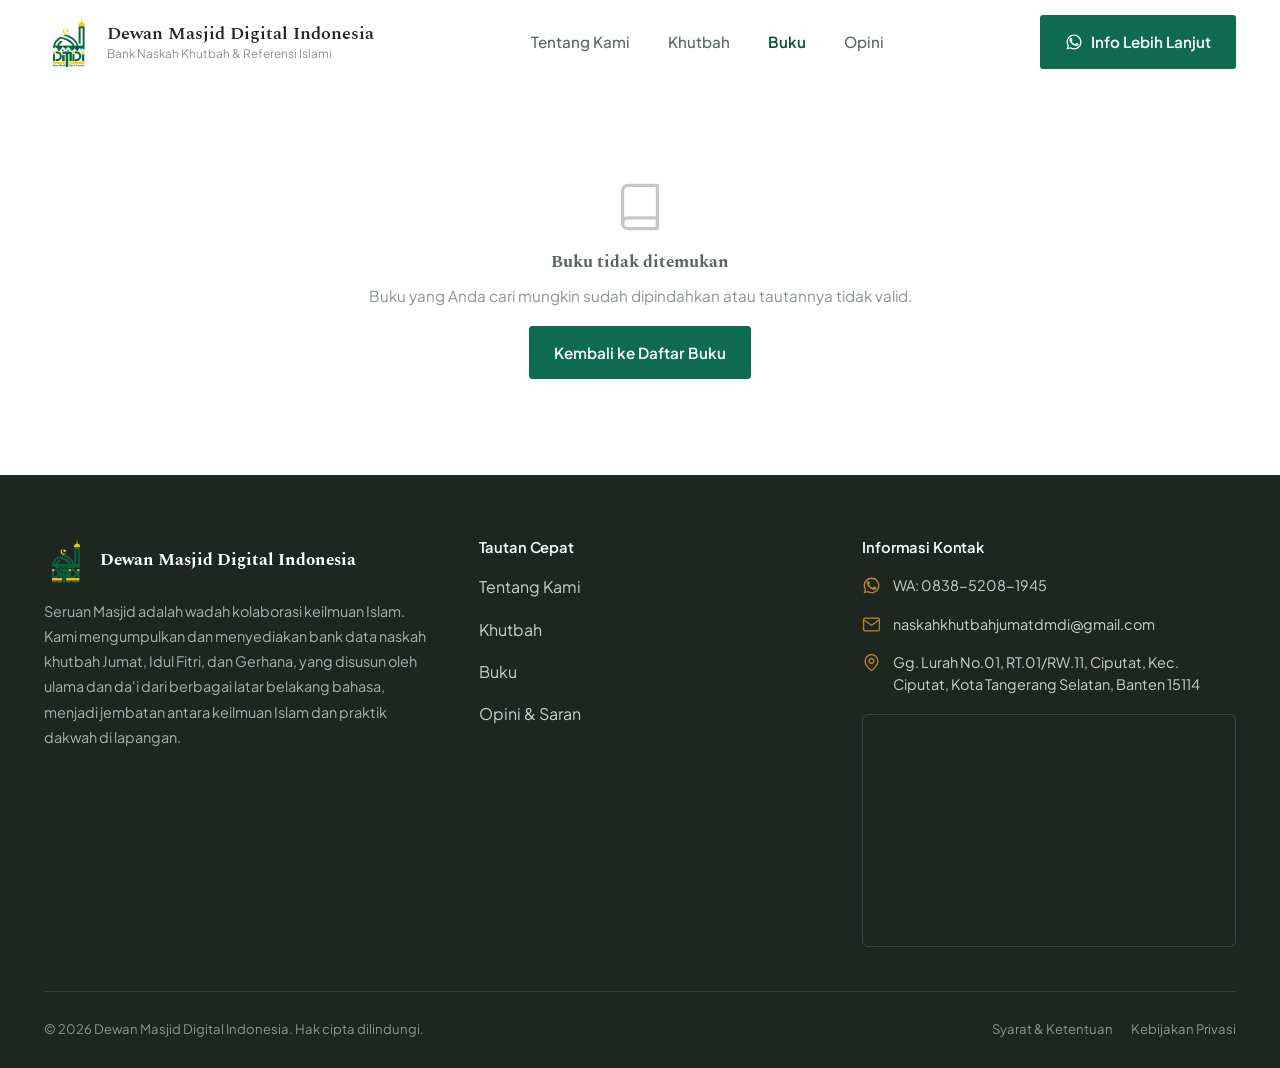
==== buku-detail.html @ 9d7a3c0e "bismillah" ====
<!DOCTYPE html>
<html lang="id">
<head>
  <meta charset="UTF-8">
  <meta name="viewport" content="width=device-width, initial-scale=1.0">
  <title>Buku — Dewan Masjid Digital Indonesia</title>
  <meta name="description" content="Baca ulasan lengkap buku dari koleksi Dewan Masjid Digital Indonesia.">
  <link rel="icon" href="images/logo.png" type="image/png">

  <link rel="preconnect" href="https://fonts.googleapis.com">
  <link rel="preconnect" href="https://fonts.gstatic.com" crossorigin>
  <link href="https://fonts.googleapis.com/css2?family=Spectral:wght@400;500;600;700&amp;family=Plus+Jakarta+Sans:wght@400;500;600;700&amp;display=swap" rel="stylesheet">
  <link rel="stylesheet" href="css/style.css">
</head>
<body data-page="buku-detail">

  <a href="#main-content" class="skip-link">Lewati ke konten utama</a>

  <header class="site-header" id="site-header"></header>

  <main id="main-content">

    <!-- ======================= TIDAK DITEMUKAN ======================= -->
    <div class="empty-state" id="notFound" style="display:none; padding-block:96px;">
      <svg viewBox="0 0 24 24" fill="none" stroke="currentColor" stroke-width="1.5" stroke-linecap="round" stroke-linejoin="round"><path d="M4 19.5A2.5 2.5 0 0 1 6.5 17H20"/><path d="M6.5 2H20v20H6.5A2.5 2.5 0 0 1 4 19.5v-15A2.5 2.5 0 0 1 6.5 2Z"/></svg>
      <strong>Buku tidak ditemukan</strong>
      <p>Buku yang Anda cari mungkin sudah dipindahkan atau tautannya tidak valid.</p>
      <a href="buku.html" class="btn btn-primary" style="margin-top:18px;">Kembali ke Daftar Buku</a>
    </div>

    <!-- ======================= ARTIKEL ======================= -->
    <div id="articleWrap">
      <div class="detail-hero">
        <div class="container">
          <a href="buku.html" class="back-link">
            <svg viewBox="0 0 24 24" fill="none" stroke="currentColor" stroke-width="2" stroke-linecap="round" stroke-linejoin="round"><line x1="19" y1="12" x2="5" y2="12"/><polyline points="12 19 5 12 12 5"/></svg>
            Kembali ke Daftar Buku
          </a>

          <span class="detail-category is-buku" id="detailCategory">Fiqih</span>
          <h1 class="detail-title" id="detailTitle">Memuat buku...</h1>

          <div class="detail-meta-row">
            <div class="detail-meta-item">
              <svg viewBox="0 0 24 24" fill="none" stroke="currentColor" stroke-width="1.6" stroke-linecap="round" stroke-linejoin="round"><path d="M20 21v-2a4 4 0 0 0-4-4H8a4 4 0 0 0-4 4v2"/><circle cx="12" cy="7" r="4"/></svg>
              <span id="metaAuthor">—</span>
            </div>
            <div class="detail-meta-item">
              <svg viewBox="0 0 24 24" fill="none" stroke="currentColor" stroke-width="1.6" stroke-linecap="round" stroke-linejoin="round"><rect x="3" y="4" width="18" height="18" rx="2"/><line x1="16" y1="2" x2="16" y2="6"/><line x1="8" y1="2" x2="8" y2="6"/><line x1="3" y1="10" x2="21" y2="10"/></svg>
              <span id="metaDate">—</span>
            </div>
            <div class="detail-meta-item">
              <svg viewBox="0 0 24 24" fill="none" stroke="currentColor" stroke-width="1.6" stroke-linecap="round" stroke-linejoin="round"><path d="M4 19.5A2.5 2.5 0 0 1 6.5 17H20"/><path d="M6.5 2H20v20H6.5A2.5 2.5 0 0 1 4 19.5v-15A2.5 2.5 0 0 1 6.5 2Z"/></svg>
              <span id="metaExtra">—</span>
            </div>
          </div>
        </div>
      </div>

      <div class="detail-body-wrap reveal">
        <div class="container">
          <div class="detail-layout">
            <article class="detail-article" id="articleBody">
              <!-- isi ulasan buku dimuat otomatis lewat js/detail.js -->
            </article>

            <aside class="detail-side">
              <div class="side-box">
                <h3>Bagikan Buku Ini</h3>
                <div class="side-share">
                  <a href="#" id="shareWhatsapp" target="_blank" rel="noopener" class="btn btn-outline btn-sm">
                    <svg viewBox="0 0 24 24" width="16" height="16" fill="currentColor"><path d="M17.47 14.38c-.3-.15-1.77-.87-2.04-.97-.27-.1-.47-.15-.67.15-.2.3-.77.97-.94 1.17-.17.2-.35.22-.65.07-.3-.15-1.26-.46-2.4-1.48-.89-.79-1.48-1.77-1.66-2.07-.17-.3-.02-.46.13-.61.14-.14.3-.35.45-.52.15-.17.2-.3.3-.5.1-.2.05-.37-.02-.52-.07-.15-.67-1.62-.92-2.22-.24-.58-.49-.5-.67-.51-.17-.01-.37-.01-.57-.01-.2 0-.52.07-.79.37-.27.3-1.04 1.02-1.04 2.48 0 1.46 1.07 2.87 1.22 3.07.15.2 2.1 3.2 5.08 4.49.71.31 1.26.49 1.69.62.71.23 1.36.2 1.87.12.57-.08 1.77-.72 2.02-1.42.25-.7.25-1.29.17-1.42-.07-.12-.27-.2-.57-.35z"/><path d="M12.02 2C6.5 2 2.03 6.46 2.03 11.97c0 1.9.53 3.66 1.44 5.17L2 22l5-1.42a10 10 0 0 0 5.02 1.35h.01c5.5 0 9.97-4.46 9.97-9.97C22 6.46 17.53 2 12.02 2zm0 18.2h-.01a8.2 8.2 0 0 1-4.19-1.15l-.3-.18-3.12.89.87-3.04-.2-.31a8.16 8.16 0 0 1-1.26-4.44c0-4.53 3.7-8.22 8.24-8.22 2.2 0 4.27.86 5.83 2.42a8.15 8.15 0 0 1 2.4 5.81c0 4.54-3.7 8.22-8.26 8.22z"/></svg>
                    WhatsApp
                  </a>
                  <button type="button" id="copyLinkBtn" class="btn btn-outline btn-sm">
                    <svg viewBox="0 0 24 24" width="16" height="16" fill="none" stroke="currentColor" stroke-width="1.6" stroke-linecap="round" stroke-linejoin="round"><rect x="9" y="9" width="13" height="13" rx="2"/><path d="M5 15H4a2 2 0 0 1-2-2V4a2 2 0 0 1 2-2h9a2 2 0 0 1 2 2v1"/></svg>
                    Salin Tautan
                  </button>
                </div>
              </div>

              <div class="side-box">
                <h3>Ada Pertanyaan?</h3>
                <p style="font-size:.87rem; color:var(--ink-soft); margin-bottom:14px;">Hubungi tim kami untuk pertanyaan seputar buku ini atau kerja sama lainnya.</p>
                <a href="#" id="sideWhatsapp" target="_blank" rel="noopener" class="btn btn-whatsapp btn-sm btn-block">Hubungi via WhatsApp</a>
              </div>
            </aside>
          </div>
        </div>
      </div>

      <!-- ======================= BUKU TERKAIT ======================= -->
      <section class="related-section reveal" id="relatedSection">
        <div class="container">
          <h2 class="related-title">Buku Terkait</h2>
          <div class="card-grid" id="relatedGrid"></div>
        </div>
      </section>
    </div>
  </main>

  <footer class="site-footer reveal" id="site-footer"></footer>

  <script src="js/data.js"></script>
  <script src="js/components.js"></script>
  <script src="js/main.js"></script>
  <script src="js/listing.js"></script>
  <script src="js/detail.js"></script>
  <script>
    document.addEventListener("components:ready", function () {
      document.getElementById("sideWhatsapp").href = waLink();
      initDetailPage({
        data: BUKU_DATA,
        type: "buku",
        detailPage: "buku-detail.html"
      });
    });
  </script>
</body>
</html>
---- css/style.css ----
/* =============================================================
   DEWAN MASJID DIGITAL INDONESIA
   Stylesheet utama
   Konsep: "Manuskrip Modern" — putih bersih, editorial, dengan
   aksen hijau tua (identitas Islami) & emas (selaras simbol
   Muhammad). Font judul: Spectral. Font isi/UI: Plus Jakarta Sans.
   ============================================================= */

/* ---------- 1. RESET DASAR ---------- */
*, *::before, *::after { box-sizing: border-box; }

html {
  scroll-behavior: smooth;
  -webkit-text-size-adjust: 100%;
}

body, h1, h2, h3, h4, p, figure, blockquote, dl, dd {
  margin: 0;
}

ul[class], ol[class] { list-style: none; margin: 0; padding: 0; }

img, picture, svg { max-width: 100%; display: block; }

input, button, textarea, select { font: inherit; color: inherit; }
button { cursor: pointer; background: none; border: none; }
a { text-decoration: none; color: inherit; }

@media (prefers-reduced-motion: reduce) {
  html { scroll-behavior: auto; }
  *, *::before, *::after {
    animation-duration: 0.01ms !important;
    animation-iteration-count: 1 !important;
    transition-duration: 0.01ms !important;
    scroll-behavior: auto !important;
  }
}

/* ---------- 2. DESIGN TOKENS ---------- */
:root {
  --paper: #FFFFFF;
  --paper-warm: #F7F6F1;
  --paper-warm-2: #F1EFE6;
  --ink: #1E2622;
  --ink-soft: #5B6660;
  --ink-faint: #8A9490;

  --green: #0E6B4F;
  --green-deep: #0A4D39;
  --green-tint: #EAF4F0;

  --gold: #B8862E;
  --gold-deep: #93691F;
  --gold-tint: #F8F0DD;

  --line: #E5E1D3;
  --line-strong: #D7D2C0;

  --font-display: "Spectral", Georgia, "Times New Roman", serif;
  --font-body: "Plus Jakarta Sans", -apple-system, BlinkMacSystemFont, "Segoe UI", Roboto, sans-serif;

  --container-w: 1240px;
  --radius-sm: 3px;
  --radius-md: 6px;
  --radius-lg: 10px;

  --shadow-card: 0 1px 2px rgba(30, 38, 34, .05);
  --shadow-hover: 0 20px 36px -20px rgba(10, 77, 57, .32);
  --shadow-panel: 0 24px 48px -24px rgba(30, 38, 34, .22);

  --ease: cubic-bezier(.4, 0, .2, 1);
  --header-h: 84px;
}

/* ---------- 3. BASE TIPOGRAFI ---------- */
body {
  font-family: var(--font-body);
  color: var(--ink);
  background: var(--paper);
  line-height: 1.65;
  font-size: 16px;
  -webkit-font-smoothing: antialiased;
  -moz-osx-font-smoothing: grayscale;
}

h1, h2, h3, h4 {
  font-family: var(--font-display);
  font-weight: 600;
  line-height: 1.18;
  color: var(--ink);
  letter-spacing: -0.01em;
}

p { color: var(--ink-soft); }

.text-ink { color: var(--ink); }

/* Skip link untuk aksesibilitas keyboard */
.skip-link {
  position: absolute;
  left: 12px;
  top: -60px;
  background: var(--green-deep);
  color: #fff;
  padding: 10px 18px;
  border-radius: var(--radius-sm);
  font-size: .9rem;
  z-index: 1000;
  transition: top .2s var(--ease);
}
.skip-link:focus { top: 12px; }

.visually-hidden {
  position: absolute !important;
  width: 1px; height: 1px;
  padding: 0; margin: -1px;
  overflow: hidden;
  clip: rect(0,0,0,0);
  white-space: nowrap;
  border: 0;
}

/* Fokus keyboard yang jelas (aksesibilitas) */
a:focus-visible,
button:focus-visible,
input:focus-visible,
textarea:focus-visible,
[tabindex]:focus-visible {
  outline: 2px solid var(--green);
  outline-offset: 3px;
  border-radius: 2px;
}

/* ---------- 4. LAYOUT UTILITIES ---------- */
.container {
  width: 100%;
  max-width: var(--container-w);
  margin-inline: auto;
  padding-inline: 24px;
}

.section {
  padding-block: 96px;
}

.section-alt {
  background: var(--paper-warm);
}

.section-tight { padding-block: 56px; }

@media (max-width: 1024px) {
  .section { padding-block: 72px; }
}
@media (max-width: 640px) {
  .container { padding-inline: 20px; }
  .section { padding-block: 56px; }
}

.section-head {
  display: flex;
  flex-wrap: wrap;
  align-items: flex-end;
  justify-content: space-between;
  gap: 24px;
  margin-bottom: 44px;
}

.section-head-text { max-width: 640px; }

.section-kicker {
  display: inline-block;
  font-family: var(--font-body);
  font-size: .8rem;
  font-weight: 600;
  color: var(--green);
  margin-bottom: 10px;
  letter-spacing: .01em;
}

.section-title {
  font-size: clamp(1.65rem, 1.3rem + 1.4vw, 2.35rem);
  margin-bottom: 12px;
}

.section-desc {
  font-size: 1.02rem;
  color: var(--ink-soft);
  max-width: 56ch;
}

/* ---------- 5. TOMBOL ---------- */
.btn {
  display: inline-flex;
  align-items: center;
  justify-content: center;
  gap: 8px;
  padding: 13px 24px;
  font-size: .95rem;
  font-weight: 600;
  border-radius: var(--radius-sm);
  border: 1.5px solid transparent;
  transition: background-color .2s var(--ease), color .2s var(--ease), border-color .2s var(--ease), transform .15s var(--ease);
  white-space: nowrap;
}
.btn svg { width: 18px; height: 18px; flex-shrink: 0; }

.btn-primary {
  background: var(--green);
  color: #fff;
  border-color: var(--green);
}
.btn-primary:hover { background: var(--green-deep); border-color: var(--green-deep); }

.btn-outline {
  background: transparent;
  color: var(--ink);
  border-color: var(--line-strong);
}
.btn-outline:hover { border-color: var(--green); color: var(--green); }

.btn-whatsapp {
  background: var(--green);
  color: #fff;
}
.btn-whatsapp:hover { background: var(--green-deep); }

.btn-gold {
  background: var(--gold);
  color: #fff;
}
.btn-gold:hover { background: var(--gold-deep); }

.btn-block { width: 100%; }
.btn-sm { padding: 9px 16px; font-size: .85rem; }

.btn:active { transform: translateY(1px); }

/* ---------- 6. HEADER & NAVBAR ---------- */
.site-header {
  position: sticky;
  top: 0;
  z-index: 200;
  background: rgba(255, 255, 255, .96);
  backdrop-filter: saturate(140%) blur(6px);
  border-bottom: 1px solid transparent;
  transition: border-color .25s var(--ease), box-shadow .25s var(--ease);
}
.site-header.is-scrolled {
  border-bottom-color: var(--line);
  box-shadow: 0 8px 24px -20px rgba(30, 38, 34, .35);
}

.header-inner {
  display: flex;
  align-items: center;
  justify-content: space-between;
  gap: 20px;
  padding-block: 14px;
  min-height: var(--header-h);
}

/* --- Brand: logo + nama organisasi --- */
.brand {
  display: flex;
  align-items: center;
  gap: 13px;
  min-width: 0;
}

.brand-logo {
  width: 50px;
  height: 50px;
  flex-shrink: 0;
  border-radius: var(--radius-sm);
  object-fit: contain;
}

/* Placeholder tampil otomatis lewat JS (lihat js/main.js -> imgFallback)
   apabila file logo belum ditaruh oleh pengguna */
.img-placeholder {
  display: flex;
  align-items: center;
  justify-content: center;
  background: var(--green-tint);
  border: 1.5px dashed var(--green);
  color: var(--green-deep);
  text-align: center;
  font-family: var(--font-body);
  line-height: 1.25;
  padding: 4px;
}
.img-placeholder svg { width: 40%; height: 40%; opacity: .6; }
.img-placeholder span { display: block; font-size: .62rem; font-weight: 600; margin-top: 2px; }

.brand-name {
  display: flex;
  flex-direction: column;
  line-height: 1.28;
  min-width: 0;
}
.brand-name strong {
  font-family: var(--font-display);
  font-size: 1.12rem;
  font-weight: 600;
  color: var(--ink);
  white-space: nowrap;
}
.brand-name span {
  font-size: .74rem;
  color: var(--ink-faint);
  white-space: nowrap;
}

@media (max-width: 480px) {
  .brand-name strong { font-size: .96rem; white-space: normal; }
  .brand-name span { display: none; }
  .brand-logo { width: 42px; height: 42px; }
}

/* --- Nav desktop --- */
.navbar { display: flex; align-items: center; gap: 8px; }

.nav-list {
  display: flex;
  align-items: center;
  gap: 6px;
}

.nav-link {
  display: inline-block;
  padding: 10px 16px;
  font-size: .95rem;
  font-weight: 500;
  color: var(--ink-soft);
  border-radius: var(--radius-sm);
  transition: color .2s var(--ease), background-color .2s var(--ease);
  position: relative;
}
.nav-link:hover { color: var(--green-deep); background: var(--green-tint); }
.nav-link.is-active { color: var(--green-deep); font-weight: 600; }

.header-actions {
  display: flex;
  align-items: center;
  gap: 10px;
  flex-shrink: 0;
}

.nav-toggle {
  display: none;
  width: 42px;
  height: 42px;
  align-items: center;
  justify-content: center;
  border-radius: var(--radius-sm);
  flex-shrink: 0;
}
.nav-toggle:hover { background: var(--paper-warm); }
.nav-toggle svg { width: 24px; height: 24px; }
.nav-toggle .icon-close { display: none; }
.nav-toggle.is-open .icon-menu { display: none; }
.nav-toggle.is-open .icon-close { display: block; }

/* --- Nav mobile (panel dropdown) --- */
@media (max-width: 860px) {
  .navbar {
    position: absolute;
    top: 100%;
    left: 0;
    right: 0;
    background: var(--paper);
    border-bottom: 1px solid var(--line);
    box-shadow: var(--shadow-panel);
    flex-direction: column;
    align-items: stretch;
    gap: 0;
    padding: 8px 20px 20px;
    max-height: 0;
    overflow: hidden;
    opacity: 0;
    transition: max-height .3s var(--ease), opacity .25s var(--ease);
  }
  .navbar.is-open { max-height: 480px; opacity: 1; overflow: visible; }

  .nav-list { flex-direction: column; align-items: stretch; gap: 2px; }
  .nav-link { padding: 13px 10px; border-bottom: 1px solid var(--line); }

  .header-actions .btn-whatsapp.header-wa { display: none; }
  .navbar .mobile-wa { display: flex; margin-top: 14px; }

  .nav-toggle { display: inline-flex; }
}

.mobile-wa { display: none; }

/* Supaya bagian yang dituju tautan-jangkar tidak tertutup header sticky */
#tentang, #khutbah, #buku, #opini {
  scroll-margin-top: var(--header-h);
}

/* ---------- 6b. REVEAL SAAT DISCROLL ----------
   Elemen berkelas .reveal tersembunyi (transparan + sedikit turun) di awal,
   lalu muncul halus begitu masuk area pandang saat pengguna scroll. */
.reveal {
  opacity: 0;
  transform: translateY(28px);
  transition: opacity .7s var(--ease), transform .7s var(--ease);
}
.reveal.is-visible {
  opacity: 1;
  transform: translateY(0);
}
@media (prefers-reduced-motion: reduce) {
  .reveal { opacity: 1; transform: none; transition: none; }
}

/* ---------- 7. HERO / TENTANG KAMI ---------- */
.about-section {
  position: relative;
  overflow: hidden;
  padding-block: 104px 96px;
}

/* satu-satunya elemen dekoratif berulang di seluruh situs:
   motif geometris bintang delapan, sangat samar, hanya di sini */
.about-pattern {
  position: absolute;
  inset: 0;
  z-index: 0;
  color: var(--gold);
  opacity: .06;
  pointer-events: none;
}
.about-pattern svg { width: 100%; height: 100%; }

.about-grid {
  position: relative;
  z-index: 1;
  display: grid;
  grid-template-columns: minmax(0, 1.35fr) minmax(0, .8fr);
  gap: 56px;
  align-items: center;
}

.about-eyebrow {
  display: inline-flex;
  align-items: center;
  gap: 8px;
  font-size: .8rem;
  font-weight: 600;
  color: var(--green-deep);
  background: var(--green-tint);
  padding: 7px 14px;
  border-radius: 100px;
  margin-bottom: 22px;
}
.about-eyebrow svg { width: 15px; height: 15px; }

.about-title {
  font-size: clamp(2rem, 1.55rem + 2vw, 3rem);
  margin-bottom: 22px;
  max-width: 16ch;
}

.about-desc {
  font-size: 1.08rem;
  line-height: 1.8;
  color: var(--ink-soft);
  max-width: 62ch;
  margin-bottom: 28px;
}

.about-tags {
  display: flex;
  flex-wrap: wrap;
  gap: 10px;
}
.about-tag {
  font-size: .82rem;
  font-weight: 500;
  color: var(--ink-soft);
  border: 1px solid var(--line-strong);
  padding: 7px 14px;
  border-radius: 100px;
}

/* --- Simbol Muhammad (gambar disediakan pengguna) --- */
.about-symbol-wrap {
  display: flex;
  align-items: center;
  justify-content: center;
}
.about-symbol {
  width: min(320px, 100%);
  aspect-ratio: 1 / 1;
  object-fit: contain;
}
.about-symbol.img-placeholder {
  border-radius: 50%;
  border-color: var(--gold);
  background: var(--gold-tint);
  color: var(--gold-deep);
  font-size: .8rem;
  padding: 20px;
}

@media (max-width: 900px) {
  .about-grid { grid-template-columns: 1fr; gap: 40px; }
  .about-symbol-wrap { order: -1; }
  .about-symbol { width: min(220px, 60%); }
}

/* --- Widget carousel jadwal sholat (di dalam Tentang Kami) --- */
.prayer-widget {
  margin-top: 30px;
  max-width: 320px;
  border: 1px solid var(--line);
  border-radius: var(--radius-md);
  background: var(--paper);
  overflow: hidden;
  box-shadow: var(--shadow-card);
}

.prayer-widget-head {
  display: flex;
  align-items: center;
  gap: 10px;
  padding: 13px 16px;
  background: var(--paper-warm);
  border-bottom: 1px solid var(--line);
}
.prayer-widget-head svg { width: 19px; height: 19px; color: var(--green); flex-shrink: 0; }
.prayer-widget-head strong {
  display: block;
  font-family: var(--font-body);
  font-size: .9rem;
  font-weight: 600;
  color: var(--ink);
}
.prayer-widget-head span { display: block; font-size: .74rem; color: var(--ink-faint); }

.prayer-carousel {
  display: flex;
  align-items: center;
  gap: 2px;
  padding: 6px 6px 0;
}

.prayer-nav {
  width: 28px;
  height: 28px;
  flex-shrink: 0;
  display: flex;
  align-items: center;
  justify-content: center;
  border-radius: 50%;
  color: var(--green-deep);
  transition: background-color .2s var(--ease);
}
.prayer-nav:hover { background: var(--green-tint); }
.prayer-nav svg { width: 15px; height: 15px; }

.prayer-track-wrap { flex: 1; overflow: hidden; }
.prayer-track { display: flex; transition: transform .45s var(--ease); }
@media (prefers-reduced-motion: reduce) { .prayer-track { transition: none; } }

.prayer-slide {
  flex: 0 0 100%;
  display: flex;
  flex-direction: column;
  align-items: center;
  justify-content: center;
  padding: 12px 10px 8px;
  text-align: center;
}
.prayer-slide-name {
  font-family: var(--font-display);
  font-size: 1.05rem;
  color: var(--ink);
  margin-bottom: 4px;
}
.prayer-slide-time {
  font-size: 1.85rem;
  font-weight: 700;
  color: var(--green-deep);
  font-variant-numeric: tabular-nums;
  letter-spacing: -0.01em;
}

.prayer-dots { display: flex; justify-content: center; gap: 6px; padding: 2px 0 12px; }
.prayer-dot {
  width: 6px;
  height: 6px;
  border-radius: 50%;
  background: var(--line-strong);
  transition: background-color .2s var(--ease), transform .2s var(--ease);
}
.prayer-dot.is-active { background: var(--green); transform: scale(1.4); }

.prayer-date {
  font-size: .72rem;
  color: var(--ink-faint);
  text-align: center;
  padding-bottom: 12px;
  margin-top: -4px;
  text-transform: capitalize;
}

.prayer-note {
  display: none;
  font-size: .7rem;
  color: var(--gold-deep);
  text-align: center;
  line-height: 1.4;
  padding: 0 14px 12px;
}

/* ---------- 8. GRID KARTU (Khutbah & Buku) ---------- */
.card-grid {
  display: grid;
  grid-template-columns: repeat(4, 1fr);
  gap: 22px;
}

@media (max-width: 1024px) {
  .card-grid { grid-template-columns: repeat(2, 1fr); }
}
@media (max-width: 560px) {
  .card-grid { grid-template-columns: 1fr; }
}

/* --- Kartu ringkas (dipakai di beranda: sentuh/hover -> keterangan) --- */
.content-card {
  position: relative;
  display: flex;
  flex-direction: column;
  background: var(--paper);
  border: 1px solid var(--line);
  border-left: 3px solid var(--green);
  border-radius: var(--radius-md);
  padding: 22px 20px 20px;
  overflow: hidden;
  transition: box-shadow .25s var(--ease), transform .25s var(--ease), border-color .25s var(--ease);
  min-height: 230px;
}
.content-card:hover,
.content-card.is-active {
  box-shadow: var(--shadow-hover);
  transform: translateY(-3px);
}
.content-card--buku { border-left-color: var(--gold); }

.card-icon {
  width: 42px;
  height: 42px;
  display: flex;
  align-items: center;
  justify-content: center;
  border-radius: var(--radius-sm);
  background: var(--green-tint);
  color: var(--green-deep);
  margin-bottom: 16px;
}
.content-card--buku .card-icon { background: var(--gold-tint); color: var(--gold-deep); }
.card-icon svg { width: 22px; height: 22px; }

.card-category {
  display: inline-block;
  font-size: .74rem;
  font-weight: 600;
  color: var(--green-deep);
  margin-bottom: 8px;
}
.content-card--buku .card-category { color: var(--gold-deep); }

.card-title {
  font-size: 1.06rem;
  line-height: 1.4;
  margin-bottom: 10px;
}

.card-meta {
  font-size: .82rem;
  color: var(--ink-faint);
  margin-top: auto;
  padding-top: 10px;
}
.card-meta span + span { display: block; margin-top: 2px; }

/* overlay keterangan singkat, muncul saat hover (desktop) / disentuh (mobile) */
.card-overlay {
  position: absolute;
  inset: 0;
  display: flex;
  flex-direction: column;
  justify-content: space-between;
  padding: 22px 20px 20px;
  background: var(--green-deep);
  color: #fff;
  opacity: 0;
  transform: translateY(6px);
  transition: opacity .22s var(--ease), transform .22s var(--ease);
  pointer-events: none;
}
.content-card--buku .card-overlay { background: var(--gold-deep); }

.card-overlay p {
  color: rgba(255,255,255,.92);
  font-size: .9rem;
  line-height: 1.6;
  display: -webkit-box;
  -webkit-line-clamp: 5;
  -webkit-box-orient: vertical;
  overflow: hidden;
}

.card-overlay-link {
  display: inline-flex;
  align-items: center;
  gap: 6px;
  font-size: .86rem;
  font-weight: 600;
  color: #fff;
  align-self: flex-start;
  padding-top: 12px;
  border-top: 1px solid rgba(255,255,255,.25);
  width: 100%;
  margin-top: 12px;
}
.card-overlay-link svg { width: 15px; height: 15px; transition: transform .2s var(--ease); }
.card-overlay-link:hover svg { transform: translateX(3px); }

@media (hover: hover) {
  .content-card:hover .card-overlay,
  .content-card:focus-within .card-overlay {
    opacity: 1;
    transform: translateY(0);
    pointer-events: auto;
  }
}
.content-card.is-active .card-overlay {
  opacity: 1;
  transform: translateY(0);
  pointer-events: auto;
}

/* --- link "lihat selengkapnya" di bawah grid kartu beranda --- */
.view-more-row {
  display: flex;
  justify-content: center;
  margin-top: 36px;
}
.view-more-link {
  display: inline-flex;
  align-items: center;
  gap: 8px;
  font-weight: 600;
  font-size: .96rem;
  color: var(--green-deep);
  padding-bottom: 3px;
  border-bottom: 1.5px solid var(--green);
  transition: gap .2s var(--ease), color .2s var(--ease);
}
.view-more-link:hover { gap: 12px; color: var(--green); }
.view-more-link svg { width: 17px; height: 17px; }

/* ---------- 9. KARTU HALAMAN LENGKAP (khutbah.html / buku.html) ---------- */
.page-banner {
  background: var(--paper-warm);
  border-bottom: 1px solid var(--line);
  padding-block: 52px 44px;
}
.breadcrumb {
  display: flex;
  align-items: center;
  gap: 8px;
  font-size: .85rem;
  color: var(--ink-faint);
  margin-bottom: 18px;
}
.breadcrumb a { color: var(--ink-soft); }
.breadcrumb a:hover { color: var(--green-deep); }

.page-banner-title { font-size: clamp(1.75rem, 1.4rem + 1.4vw, 2.5rem); margin-bottom: 10px; }
.page-banner-desc { color: var(--ink-soft); max-width: 60ch; font-size: 1rem; }

/* --- kotak pencarian --- */
.search-bar {
  display: flex;
  gap: 10px;
  margin-top: 30px;
  max-width: 560px;
}
.search-input-wrap {
  position: relative;
  flex: 1;
}
.search-input-wrap svg {
  position: absolute;
  left: 14px;
  top: 50%;
  transform: translateY(-50%);
  width: 18px;
  height: 18px;
  color: var(--ink-faint);
}
.search-input {
  width: 100%;
  padding: 13px 16px 13px 42px;
  border: 1.5px solid var(--line-strong);
  border-radius: var(--radius-sm);
  background: var(--paper);
  font-size: .95rem;
  transition: border-color .2s var(--ease);
}
.search-input:focus { border-color: var(--green); outline: none; }
.search-btn { flex-shrink: 0; }

.filter-row {
  display: flex;
  flex-wrap: wrap;
  gap: 8px;
  margin-top: 18px;
}
.filter-chip {
  font-size: .83rem;
  font-weight: 500;
  padding: 8px 15px;
  border-radius: 100px;
  border: 1.5px solid var(--line-strong);
  color: var(--ink-soft);
  transition: all .2s var(--ease);
}
.filter-chip:hover { border-color: var(--green); color: var(--green-deep); }
.filter-chip.is-active { background: var(--green); border-color: var(--green); color: #fff; }

.listing-wrap { padding-block: 56px; }

.result-count {
  font-size: .9rem;
  color: var(--ink-faint);
  margin-bottom: 24px;
}
.result-count strong { color: var(--ink); }

/* --- kartu di halaman listing: keterangan tampil langsung --- */
.list-card {
  display: flex;
  flex-direction: column;
  background: var(--paper);
  border: 1px solid var(--line);
  border-left: 3px solid var(--green);
  border-radius: var(--radius-md);
  padding: 22px 20px;
  transition: box-shadow .25s var(--ease), transform .25s var(--ease);
}
.list-card:hover { box-shadow: var(--shadow-hover); transform: translateY(-3px); }
.list-card--buku { border-left-color: var(--gold); }

.list-card .card-excerpt {
  font-size: .89rem;
  color: var(--ink-soft);
  line-height: 1.65;
  margin-bottom: 16px;
  display: -webkit-box;
  -webkit-line-clamp: 3;
  -webkit-box-orient: vertical;
  overflow: hidden;
}

.list-card .card-meta {
  display: flex;
  flex-direction: column;
  gap: 6px;
  margin-bottom: 16px;
  padding-top: 0;
}
.card-meta span {
  display: inline-flex;
  align-items: center;
  gap: 6px;
}
.card-meta svg { width: 14px; height: 14px; flex-shrink: 0; color: var(--ink-faint); }

.list-card .btn { margin-top: auto; }

.load-more-row {
  display: flex;
  justify-content: center;
  margin-top: 44px;
}

.empty-state {
  text-align: center;
  padding: 64px 20px;
  color: var(--ink-faint);
}
.empty-state svg { width: 52px; height: 52px; margin: 0 auto 16px; opacity: .5; }
.empty-state p { color: var(--ink-faint); font-size: .95rem; }
.empty-state strong { display: block; color: var(--ink-soft); font-size: 1.05rem; margin-bottom: 6px; font-family: var(--font-display); }

/* ---------- 10. HALAMAN DETAIL (khutbah-detail / buku-detail) ---------- */
.detail-hero {
  background: var(--paper-warm);
  border-bottom: 1px solid var(--line);
  padding-block: 44px 40px;
}
.back-link {
  display: inline-flex;
  align-items: center;
  gap: 6px;
  font-size: .88rem;
  font-weight: 500;
  color: var(--ink-soft);
  margin-bottom: 22px;
}
.back-link:hover { color: var(--green-deep); }
.back-link svg { width: 16px; height: 16px; }

.detail-category {
  display: inline-block;
  font-size: .78rem;
  font-weight: 600;
  color: var(--green-deep);
  background: var(--green-tint);
  padding: 6px 13px;
  border-radius: 100px;
  margin-bottom: 16px;
}
.detail-category.is-buku { color: var(--gold-deep); background: var(--gold-tint); }

.detail-title {
  font-size: clamp(1.7rem, 1.35rem + 1.3vw, 2.4rem);
  max-width: 22ch;
  margin-bottom: 20px;
}

.detail-meta-row {
  display: flex;
  flex-wrap: wrap;
  gap: 22px;
}
.detail-meta-item {
  display: flex;
  align-items: center;
  gap: 8px;
  font-size: .88rem;
  color: var(--ink-soft);
}
.detail-meta-item svg { width: 17px; height: 17px; color: var(--ink-faint); flex-shrink: 0; }

.detail-body-wrap { padding-block: 56px; }
.detail-layout {
  display: grid;
  grid-template-columns: minmax(0, 1fr) 280px;
  gap: 56px;
  align-items: start;
}
@media (max-width: 900px) {
  .detail-layout { grid-template-columns: 1fr; }
}

.detail-article {
  font-size: 1.06rem;
  line-height: 1.9;
  color: var(--ink);
  max-width: 68ch;
}
.detail-article p { margin-bottom: 1.3em; color: var(--ink); }
.detail-article p:first-of-type {
  font-size: 1.15rem;
  color: var(--ink-soft);
}

.detail-side {
  position: sticky;
  top: calc(var(--header-h) + 24px);
  display: flex;
  flex-direction: column;
  gap: 22px;
}
.side-box {
  border: 1px solid var(--line);
  border-radius: var(--radius-md);
  padding: 20px;
  background: var(--paper-warm);
}
.side-box h3 {
  font-size: .95rem;
  margin-bottom: 12px;
}
.side-share { display: flex; gap: 8px; flex-wrap: wrap; }

.related-section { padding-block: 8px 72px; }
.related-title { font-size: 1.3rem; margin-bottom: 22px; }

/* ---------- 11. OPINI (SARAN / KRITIK) ---------- */
.opini-grid {
  display: grid;
  grid-template-columns: minmax(0, .82fr) minmax(0, 1fr);
  gap: 52px;
  align-items: start;
}
@media (max-width: 900px) {
  .opini-grid { grid-template-columns: 1fr; gap: 36px; }
}

.opini-points { display: flex; flex-direction: column; gap: 22px; margin-top: 28px; }
.opini-point { display: flex; gap: 14px; }
.opini-point-icon {
  width: 38px; height: 38px;
  flex-shrink: 0;
  display: flex; align-items: center; justify-content: center;
  border-radius: var(--radius-sm);
  background: var(--green-tint);
  color: var(--green-deep);
}
.opini-point-icon svg { width: 19px; height: 19px; }
.opini-point h4 { font-size: 1rem; margin-bottom: 4px; }
.opini-point p { font-size: .9rem; }

.opini-form {
  background: var(--paper);
  border: 1px solid var(--line);
  border-radius: var(--radius-lg);
  padding: 32px;
}
@media (max-width: 480px) { .opini-form { padding: 24px 20px; } }

.form-row { display: grid; grid-template-columns: 1fr 1fr; gap: 18px; }
@media (max-width: 560px) { .form-row { grid-template-columns: 1fr; } }

.form-group { margin-bottom: 18px; }
.form-label {
  display: block;
  font-size: .85rem;
  font-weight: 600;
  color: var(--ink);
  margin-bottom: 7px;
}
.form-input, .form-textarea, .form-select {
  width: 100%;
  padding: 12px 14px;
  border: 1.5px solid var(--line-strong);
  border-radius: var(--radius-sm);
  background: var(--paper);
  font-size: .95rem;
  transition: border-color .2s var(--ease);
}
.form-input:focus, .form-textarea:focus, .form-select:focus {
  border-color: var(--green);
  outline: none;
}
.form-textarea { resize: vertical; min-height: 130px; }
.form-hint { font-size: .78rem; color: var(--ink-faint); margin-top: 6px; }
.form-error {
  font-size: .78rem;
  color: #B4231F;
  margin-top: 6px;
  display: none;
}
.form-group.has-error .form-input,
.form-group.has-error .form-textarea { border-color: #B4231F; }
.form-group.has-error .form-error { display: block; }

.form-success {
  display: none;
  align-items: flex-start;
  gap: 12px;
  background: var(--green-tint);
  color: var(--green-deep);
  border: 1px solid var(--green);
  border-radius: var(--radius-md);
  padding: 16px 18px;
  font-size: .9rem;
  margin-bottom: 20px;
}
.form-success.is-visible { display: flex; }
.form-success svg { width: 20px; height: 20px; flex-shrink: 0; margin-top: 1px; }

/* ---------- 12. FOOTER ---------- */
.site-footer {
  background: var(--ink);
  color: #C9D2CD;
  padding-block: 64px 28px;
}
.footer-top {
  display: grid;
  grid-template-columns: 1.15fr 1fr 1.1fr;
  gap: 44px;
  padding-bottom: 44px;
  border-bottom: 1px solid rgba(255,255,255,.12);
}
@media (max-width: 860px) {
  .footer-top { grid-template-columns: 1fr; gap: 36px; }
}

.footer-brand { display: flex; align-items: center; gap: 12px; margin-bottom: 16px; }
.footer-brand .brand-logo { width: 44px; height: 44px; }
.footer-brand strong {
  font-family: var(--font-display);
  color: #fff;
  font-size: 1.05rem;
}
.footer-desc { font-size: .9rem; line-height: 1.75; color: #A9B3AE; max-width: 42ch; }

.footer-heading {
  font-family: var(--font-body);
  color: #fff;
  font-size: .92rem;
  font-weight: 600;
  margin-bottom: 18px;
}

.contact-list { display: flex; flex-direction: column; gap: 16px; }
.contact-item { display: flex; align-items: flex-start; gap: 12px; }
.contact-item svg {
  width: 19px; height: 19px;
  color: var(--gold);
  flex-shrink: 0;
  margin-top: 2px;
}
.contact-item a, .contact-item span {
  font-size: .9rem;
  color: #C9D2CD;
  line-height: 1.55;
}
.contact-item a:hover { color: #fff; }

.map-embed {
  margin-top: 18px;
  border-radius: var(--radius-md);
  overflow: hidden;
  border: 1px solid rgba(255,255,255,.14);
  aspect-ratio: 16 / 10;
}
.map-embed iframe { width: 100%; height: 100%; border: 0; filter: grayscale(.25) contrast(1.05); }

.footer-bottom {
  display: flex;
  flex-wrap: wrap;
  align-items: center;
  justify-content: space-between;
  gap: 12px;
  padding-top: 26px;
  font-size: .82rem;
  color: #8B968F;
}
.footer-bottom-links { display: flex; gap: 18px; }
.footer-bottom-links a:hover { color: #fff; }

/* ---------- 13. RESPONSIVE UMUM ---------- */
@media (max-width: 640px) {
  .about-title { max-width: none; }
  .form-row { grid-template-columns: 1fr; }
  .search-bar { flex-direction: column; }
  .search-btn { width: 100%; }
}
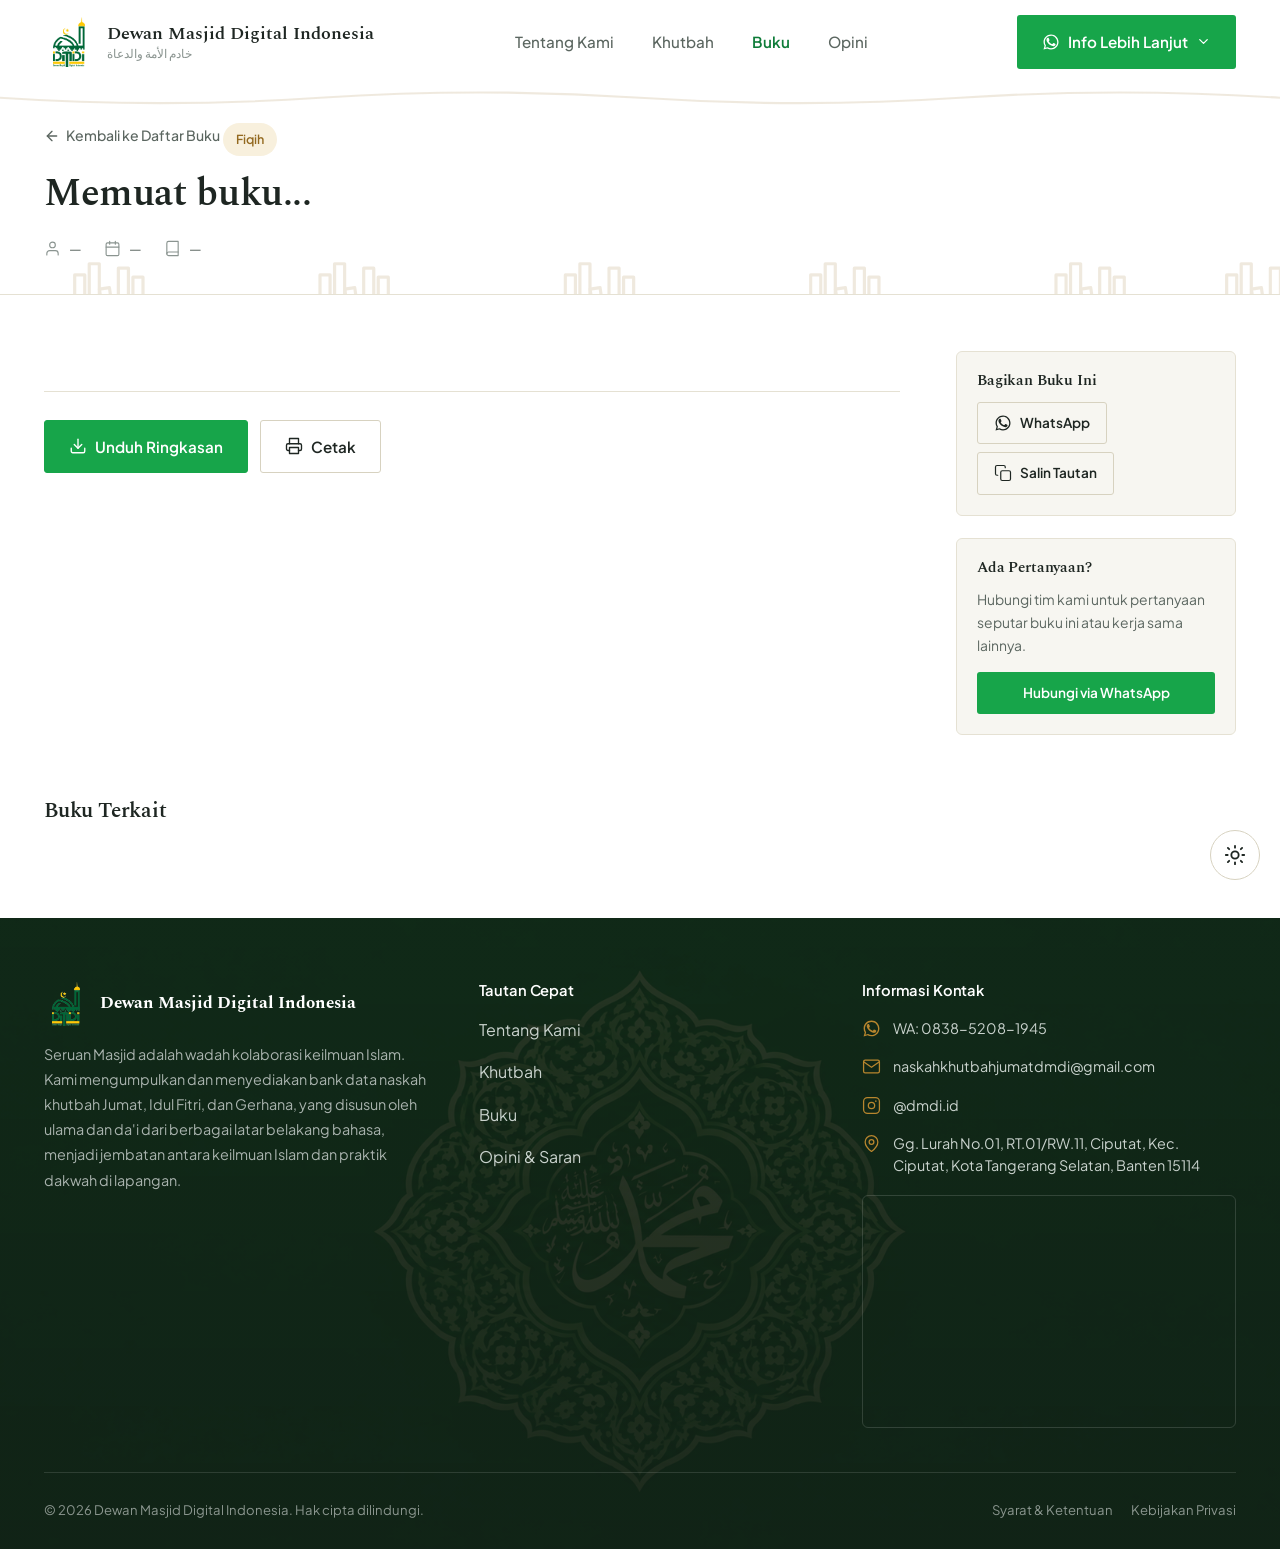
==== commit dcbe0cc4: "perubahan 2" ====
--- a/buku-detail.html
+++ b/buku-detail.html
@@ -3,6 +3,18 @@
 <head>
   <meta charset="UTF-8">
   <meta name="viewport" content="width=device-width, initial-scale=1.0">
+  <!-- Terapkan mode terang/gelap sedini mungkin agar halaman tidak "berkedip" -->
+  <script>
+    (function () {
+      try {
+        var t = localStorage.getItem("dmdi-theme");
+        if (!t) {
+          t = window.matchMedia("(prefers-color-scheme: dark)").matches ? "dark" : "light";
+        }
+        document.documentElement.setAttribute("data-theme", t);
+      } catch (e) {}
+    })();
+  </script>
   <title>Buku — Dewan Masjid Digital Indonesia</title>
   <meta name="description" content="Baca ulasan lengkap buku dari koleksi Dewan Masjid Digital Indonesia.">
   <link rel="icon" href="images/logo.png" type="image/png">
@@ -19,7 +31,6 @@
   <header class="site-header" id="site-header"></header>
 
   <main id="main-content">
-
     <!-- ======================= TIDAK DITEMUKAN ======================= -->
     <div class="empty-state" id="notFound" style="display:none; padding-block:96px;">
       <svg viewBox="0 0 24 24" fill="none" stroke="currentColor" stroke-width="1.5" stroke-linecap="round" stroke-linejoin="round"><path d="M4 19.5A2.5 2.5 0 0 1 6.5 17H20"/><path d="M6.5 2H20v20H6.5A2.5 2.5 0 0 1 4 19.5v-15A2.5 2.5 0 0 1 6.5 2Z"/></svg>
@@ -31,6 +42,7 @@
     <!-- ======================= ARTIKEL ======================= -->
     <div id="articleWrap">
       <div class="detail-hero">
+        <div class="masjid-motif" aria-hidden="true"></div>
         <div class="container">
           <a href="buku.html" class="back-link">
             <svg viewBox="0 0 24 24" fill="none" stroke="currentColor" stroke-width="2" stroke-linecap="round" stroke-linejoin="round"><line x1="19" y1="12" x2="5" y2="12"/><polyline points="12 19 5 12 12 5"/></svg>
@@ -60,9 +72,26 @@
       <div class="detail-body-wrap reveal">
         <div class="container">
           <div class="detail-layout">
-            <article class="detail-article" id="articleBody">
-              <!-- isi ulasan buku dimuat otomatis lewat js/detail.js -->
-            </article>
+            <div class="detail-main">
+              <article class="detail-article" id="articleBody">
+                <!-- sinopsis buku dimuat otomatis lewat js/detail.js -->
+              </article>
+
+              <div class="khutbah-actions">
+                <a href="#" id="previewBtn" target="_blank" rel="noopener" class="btn btn-outline" style="display:none">
+                  <svg viewBox="0 0 24 24" width="17" height="17" fill="none" stroke="currentColor" stroke-width="1.8" stroke-linecap="round" stroke-linejoin="round"><path d="M2 12s3.5-7 10-7 10 7 10 7-3.5 7-10 7-10-7-10-7Z"/><circle cx="12" cy="12" r="3"/></svg>
+                  Baca Pratinjau
+                </a>
+                <a href="#" id="downloadBtn" class="btn btn-primary">
+                  <svg viewBox="0 0 24 24" width="17" height="17" fill="none" stroke="currentColor" stroke-width="1.8" stroke-linecap="round" stroke-linejoin="round"><path d="M21 15v4a2 2 0 0 1-2 2H5a2 2 0 0 1-2-2v-4"/><polyline points="7 10 12 15 17 10"/><line x1="12" y1="15" x2="12" y2="3"/></svg>
+                  <span id="downloadBtnLabel">Unduh Ringkasan</span>
+                </a>
+                <button type="button" id="printBtn" class="btn btn-outline">
+                  <svg viewBox="0 0 24 24" width="17" height="17" fill="none" stroke="currentColor" stroke-width="1.8" stroke-linecap="round" stroke-linejoin="round"><polyline points="6 9 6 2 18 2 18 9"/><path d="M6 18H4a2 2 0 0 1-2-2v-5a2 2 0 0 1 2-2h16a2 2 0 0 1 2 2v5a2 2 0 0 1-2 2h-2"/><rect x="6" y="14" width="12" height="8"/></svg>
+                  Cetak
+                </button>
+              </div>
+            </div>
 
             <aside class="detail-side">
               <div class="side-box">
@@ -102,19 +131,24 @@
   <footer class="site-footer reveal" id="site-footer"></footer>
 
   <script src="js/data.js"></script>
+  <script src="js/buku-api.js"></script>
   <script src="js/components.js"></script>
   <script src="js/main.js"></script>
   <script src="js/listing.js"></script>
   <script src="js/detail.js"></script>
+  <script src="js/theme.js"></script>
   <script>
     document.addEventListener("components:ready", function () {
       document.getElementById("sideWhatsapp").href = waLink();
-      initDetailPage({
-        data: BUKU_DATA,
-        type: "buku",
-        detailPage: "buku-detail.html"
+
+      loadBukuData().then(function (data) {
+        initDetailPage({
+          data: data,
+          type: "buku",
+          detailPage: "buku-detail.html"
+        });
       });
     });
   </script>
 </body>
-</html>
+</html>
--- a/css/style.css
+++ b/css/style.css
@@ -45,9 +45,9 @@
   --ink-soft: #5B6660;
   --ink-faint: #8A9490;
 
-  --green: #0E6B4F;
-  --green-deep: #0A4D39;
-  --green-tint: #EAF4F0;
+  --green: #17A54A;
+  --green-deep: #0E7C39;
+  --green-tint: #E7F7EC;
 
   --gold: #B8862E;
   --gold-deep: #93691F;
@@ -70,6 +70,61 @@
 
   --ease: cubic-bezier(.4, 0, .2, 1);
   --header-h: 84px;
+
+  /* Motif dekoratif satu strip PENUH LEBAR (garland lampu lebaran, awan,
+     dua menara, kubah bawang berusuk mirip referensi foto masjid, serambi
+     berlengkung, pohon di kedua sisi) yang diulang (tile) dari atas ke
+     bawah lewat CSS mask, membentang dari ujung kiri sampai ujung kanan
+     halaman. Lihat blok "MOTIF SKETSA MASJID" di bawah. */
+  --masjid-motif: url("data:image/svg+xml,%3Csvg%20xmlns%3D%22http%3A%2F%2Fwww.w3.org%2F2000%2Fsvg%22%20viewBox%3D%220%200%201200%20960%22%3E%3Cg%20fill%3D%22none%22%20stroke%3D%22%23fff%22%20stroke-width%3D%223.2%22%20stroke-linecap%3D%22round%22%20stroke-linejoin%3D%22round%22%3E%3Cpath%20d%3D%22M0%2C0%20Q150%2C22%20300%2C0%20T600%2C0%20T900%2C0%20T1200%2C0%22%20stroke-width%3D%222%22%2F%3E%3Cline%20x1%3D%2290%22%20y1%3D%220%22%20x2%3D%2290%22%20y2%3D%2214%22%20stroke-width%3D%222%22%2F%3E%3Cpath%20d%3D%22M83.448%2C14%20h13.104%20l-2.34%2C9.0%20h-8.424%20Z%22%2F%3E%3Crect%20x%3D%2278.3%22%20y%3D%2223.0%22%20width%3D%2223.4%22%20height%3D%2241.4%22%20rx%3D%229.36%22%2F%3E%3Cline%20x1%3D%2285.788%22%20y1%3D%2228.4%22%20x2%3D%2285.788%22%20y2%3D%2259%22%2F%3E%3Cline%20x1%3D%2294.212%22%20y1%3D%2228.4%22%20x2%3D%2294.212%22%20y2%3D%2259%22%2F%3E%3Cpath%20d%3D%22M82.98%2C64.4%20q7.02%2C14.4%2014.04%2C0%20Z%22%2F%3E%3Cline%20x1%3D%2290%22%20y1%3D%2273.04%22%20x2%3D%2290%22%20y2%3D%2282.04%22%2F%3E%3Ccircle%20cx%3D%2290%22%20cy%3D%2284.74%22%20r%3D%222.7%22%2F%3E%3Cline%20x1%3D%22300%22%20y1%3D%220%22%20x2%3D%22300%22%20y2%3D%2230%22%20stroke-width%3D%222%22%2F%3E%3Cpath%20d%3D%22M292.356%2C30%20h15.288%20l-2.73%2C10.5%20h-9.828%20Z%22%2F%3E%3Crect%20x%3D%22286.35%22%20y%3D%2240.5%22%20width%3D%2227.3%22%20height%3D%2248.3%22%20rx%3D%2210.92%22%2F%3E%3Cline%20x1%3D%22295.086%22%20y1%3D%2246.8%22%20x2%3D%22295.086%22%20y2%3D%2282.5%22%2F%3E%3Cline%20x1%3D%22304.914%22%20y1%3D%2246.8%22%20x2%3D%22304.914%22%20y2%3D%2282.5%22%2F%3E%3Cpath%20d%3D%22M291.81%2C88.8%20q8.19%2C16.8%2016.38%2C0%20Z%22%2F%3E%3Cline%20x1%3D%22300%22%20y1%3D%2298.88%22%20x2%3D%22300%22%20y2%3D%22109.38%22%2F%3E%3Ccircle%20cx%3D%22300%22%20cy%3D%22112.53%22%20r%3D%223.15%22%2F%3E%3Cline%20x1%3D%22510%22%20y1%3D%220%22%20x2%3D%22510%22%20y2%3D%2214%22%20stroke-width%3D%222%22%2F%3E%3Cpath%20d%3D%22M503.448%2C14%20h13.104%20l-2.34%2C9.0%20h-8.424%20Z%22%2F%3E%3Crect%20x%3D%22498.3%22%20y%3D%2223.0%22%20width%3D%2223.4%22%20height%3D%2241.4%22%20rx%3D%229.36%22%2F%3E%3Cline%20x1%3D%22505.788%22%20y1%3D%2228.4%22%20x2%3D%22505.788%22%20y2%3D%2259%22%2F%3E%3Cline%20x1%3D%22514.212%22%20y1%3D%2228.4%22%20x2%3D%22514.212%22%20y2%3D%2259%22%2F%3E%3Cpath%20d%3D%22M502.98%2C64.4%20q7.02%2C14.4%2014.04%2C0%20Z%22%2F%3E%3Cline%20x1%3D%22510%22%20y1%3D%2273.04%22%20x2%3D%22510%22%20y2%3D%2282.04%22%2F%3E%3Ccircle%20cx%3D%22510%22%20cy%3D%2284.74%22%20r%3D%222.7%22%2F%3E%3Cline%20x1%3D%22690%22%20y1%3D%220%22%20x2%3D%22690%22%20y2%3D%2230%22%20stroke-width%3D%222%22%2F%3E%3Cpath%20d%3D%22M682.356%2C30%20h15.288%20l-2.73%2C10.5%20h-9.828%20Z%22%2F%3E%3Crect%20x%3D%22676.35%22%20y%3D%2240.5%22%20width%3D%2227.3%22%20height%3D%2248.3%22%20rx%3D%2210.92%22%2F%3E%3Cline%20x1%3D%22685.086%22%20y1%3D%2246.8%22%20x2%3D%22685.086%22%20y2%3D%2282.5%22%2F%3E%3Cline%20x1%3D%22694.914%22%20y1%3D%2246.8%22%20x2%3D%22694.914%22%20y2%3D%2282.5%22%2F%3E%3Cpath%20d%3D%22M681.81%2C88.8%20q8.19%2C16.8%2016.38%2C0%20Z%22%2F%3E%3Cline%20x1%3D%22690%22%20y1%3D%2298.88%22%20x2%3D%22690%22%20y2%3D%22109.38%22%2F%3E%3Ccircle%20cx%3D%22690%22%20cy%3D%22112.53%22%20r%3D%223.15%22%2F%3E%3Cline%20x1%3D%22900%22%20y1%3D%220%22%20x2%3D%22900%22%20y2%3D%2214%22%20stroke-width%3D%222%22%2F%3E%3Cpath%20d%3D%22M893.448%2C14%20h13.104%20l-2.34%2C9.0%20h-8.424%20Z%22%2F%3E%3Crect%20x%3D%22888.3%22%20y%3D%2223.0%22%20width%3D%2223.4%22%20height%3D%2241.4%22%20rx%3D%229.36%22%2F%3E%3Cline%20x1%3D%22895.788%22%20y1%3D%2228.4%22%20x2%3D%22895.788%22%20y2%3D%2259%22%2F%3E%3Cline%20x1%3D%22904.212%22%20y1%3D%2228.4%22%20x2%3D%22904.212%22%20y2%3D%2259%22%2F%3E%3Cpath%20d%3D%22M892.98%2C64.4%20q7.02%2C14.4%2014.04%2C0%20Z%22%2F%3E%3Cline%20x1%3D%22900%22%20y1%3D%2273.04%22%20x2%3D%22900%22%20y2%3D%2282.04%22%2F%3E%3Ccircle%20cx%3D%22900%22%20cy%3D%2284.74%22%20r%3D%222.7%22%2F%3E%3Cline%20x1%3D%221110%22%20y1%3D%220%22%20x2%3D%221110%22%20y2%3D%2230%22%20stroke-width%3D%222%22%2F%3E%3Cpath%20d%3D%22M1102.356%2C30%20h15.288%20l-2.73%2C10.5%20h-9.828%20Z%22%2F%3E%3Crect%20x%3D%221096.35%22%20y%3D%2240.5%22%20width%3D%2227.3%22%20height%3D%2248.3%22%20rx%3D%2210.92%22%2F%3E%3Cline%20x1%3D%221105.086%22%20y1%3D%2246.8%22%20x2%3D%221105.086%22%20y2%3D%2282.5%22%2F%3E%3Cline%20x1%3D%221114.914%22%20y1%3D%2246.8%22%20x2%3D%221114.914%22%20y2%3D%2282.5%22%2F%3E%3Cpath%20d%3D%22M1101.81%2C88.8%20q8.19%2C16.8%2016.38%2C0%20Z%22%2F%3E%3Cline%20x1%3D%221110%22%20y1%3D%2298.88%22%20x2%3D%221110%22%20y2%3D%22109.38%22%2F%3E%3Ccircle%20cx%3D%221110%22%20cy%3D%22112.53%22%20r%3D%223.15%22%2F%3E%3Cpath%20d%3D%22M210%2C54%20l1.68%2C4.32%20h4.56%20l-3.72%2C2.76%20l1.44%2C4.44%20l-3.96%2C-2.76%20l-3.96%2C2.76%20l1.44%2C-4.44%20l-3.72%2C-2.76%20h4.56%20Z%22%2F%3E%3Cpath%20d%3D%22M1000%2C41%20l1.4%2C3.6%20h3.8%20l-3.1%2C2.3%20l1.2%2C3.7%20l-3.3%2C-2.3%20l-3.3%2C2.3%20l1.2%2C-3.7%20l-3.1%2C-2.3%20h3.8%20Z%22%2F%3E%3Cpath%20d%3D%22M116.0%2C180%20a13.6%2C13.6%200%200%201%200%2C-27.2%20a17.0%2C17.0%200%200%201%2032.3%2C-6.8%20a15.3%2C15.3%200%200%201%2028.9%2C8.5%20a11.9%2C11.9%200%200%201%20-3.4%2C25.5%20Z%22%2F%3E%3Cpath%20d%3D%22M390.0%2C150%20a16.0%2C16.0%200%200%201%200%2C-32.0%20a20.0%2C20.0%200%200%201%2038.0%2C-8.0%20a18.0%2C18.0%200%200%201%2034.0%2C10.0%20a14.0%2C14.0%200%200%201%20-4.0%2C30.0%20Z%22%2F%3E%3Cpath%20d%3D%22M746.0%2C190%20a13.6%2C13.6%200%200%201%200%2C-27.2%20a17.0%2C17.0%200%200%201%2032.3%2C-6.8%20a15.3%2C15.3%200%200%201%2028.9%2C8.5%20a11.9%2C11.9%200%200%201%20-3.4%2C25.5%20Z%22%2F%3E%3Cpath%20d%3D%22M1024.0%2C155%20a14.4%2C14.4%200%200%201%200%2C-28.8%20a18.0%2C18.0%200%200%201%2034.2%2C-7.2%20a16.2%2C16.2%200%200%201%2030.6%2C9.0%20a12.6%2C12.6%200%200%201%20-3.6%2C27.0%20Z%22%2F%3E%0A%3Cpath%20d%3D%22M133%2C690%20h34%20v-335.4%20h-34%20Z%22%2F%3E%0A%3Cpath%20d%3D%22M144.22%2C596.088%20v-33.54%20a5.78%2C5.78%200%200%201%2011.56%2C0%20v33.54%20Z%22%2F%3E%0A%3Cpath%20d%3D%22M144.22%2C482.052%20v-33.54%20a5.78%2C5.78%200%200%201%2011.56%2C0%20v33.54%20Z%22%2F%3E%0A%3Crect%20x%3D%22125.35%22%20y%3D%22339.507%22%20width%3D%2249.3%22%20height%3D%2215.093%22%2F%3E%0A%3Crect%20x%3D%22139.46%22%20y%3D%22322.737%22%20width%3D%2221.08%22%20height%3D%2216.77%22%2F%3E%0A%3Cpath%20d%3D%22M139.46%2C322.737%20Q146.838%2C273.437%20150%2C264.737%20Q153.162%2C273.437%20160.54%2C322.737%20Z%22%2F%3E%0A%3Cpath%20d%3D%22M150%2C264.737%20v-18.447%22%2F%3E%0A%3Ccircle%20cx%3D%22150%22%20cy%3D%22241.929%22%20r%3D%224.36%22%2F%3E%0A%3Cpath%20d%3D%22M1033%2C690%20h34%20v-335.4%20h-34%20Z%22%2F%3E%0A%3Cpath%20d%3D%22M1044.22%2C596.088%20v-33.54%20a5.78%2C5.78%200%200%201%2011.56%2C0%20v33.54%20Z%22%2F%3E%0A%3Cpath%20d%3D%22M1044.22%2C482.052%20v-33.54%20a5.78%2C5.78%200%200%201%2011.56%2C0%20v33.54%20Z%22%2F%3E%0A%3Crect%20x%3D%221025.35%22%20y%3D%22339.507%22%20width%3D%2249.3%22%20height%3D%2215.093%22%2F%3E%0A%3Crect%20x%3D%221039.46%22%20y%3D%22322.737%22%20width%3D%2221.08%22%20height%3D%2216.77%22%2F%3E%0A%3Cpath%20d%3D%22M1039.46%2C322.737%20Q1046.838%2C273.437%201050%2C264.737%20Q1053.162%2C273.437%201060.54%2C322.737%20Z%22%2F%3E%0A%3Cpath%20d%3D%22M1050%2C264.737%20v-18.447%22%2F%3E%0A%3Ccircle%20cx%3D%221050%22%20cy%3D%22241.929%22%20r%3D%224.36%22%2F%3E%0A%3Crect%20x%3D%22167%22%20y%3D%22648%22%20width%3D%2228%22%20height%3D%2242%22%2F%3E%0A%3Cline%20x1%3D%22181%22%20y1%3D%22648%22%20x2%3D%22181%22%20y2%3D%22690%22%2F%3E%0A%3Crect%20x%3D%221005%22%20y%3D%22648%22%20width%3D%2228%22%20height%3D%2242%22%2F%3E%0A%3Cline%20x1%3D%221019%22%20y1%3D%22648%22%20x2%3D%221019%22%20y2%3D%22690%22%2F%3E%0A%3Crect%20x%3D%22450%22%20y%3D%22500%22%20width%3D%22300%22%20height%3D%22190%22%2F%3E%0A%3Cpath%20d%3D%22M474%2C690%20v-157%20Q474%2C500%20508%2C500%20Q542%2C500%20542%2C533%20v157%20Z%22%2F%3E%0A%3Cpath%20d%3D%22M566%2C690%20v-157%20Q566%2C500%20600%2C500%20Q634%2C500%20634%2C533%20v157%20Z%22%2F%3E%0A%3Cpath%20d%3D%22M658%2C690%20v-157%20Q658%2C500%20692%2C500%20Q726%2C500%20726%2C533%20v157%20Z%22%2F%3E%0A%3Crect%20x%3D%22470%22%20y%3D%22460%22%20width%3D%22260%22%20height%3D%2240%22%2F%3E%0A%3Cpath%20d%3D%22M460%2C460%20C456.052%2C386.5%20451.6%2C351.5%20507.992%2C327%20C558%2C302.5%20583.2%2C285%20600%2C285%20C616.8%2C285%20642%2C302.5%20692.008%2C327%20C748.4%2C351.5%20743.948%2C386.5%20740%2C460%20Z%22%2F%3E%0A%3Cpath%20d%3D%22M460%2C460%20Q481%2C351.5%20600%2C285%22%2F%3E%0A%3Cpath%20d%3D%22M495%2C460%20Q510.75%2C349.312%20600%2C285%22%2F%3E%0A%3Cpath%20d%3D%22M530%2C460%20Q540.5%2C347.125%20600%2C285%22%2F%3E%0A%3Cpath%20d%3D%22M565%2C460%20Q570.25%2C344.938%20600%2C285%22%2F%3E%0A%3Cpath%20d%3D%22M600%2C460%20Q600%2C342.75%20600%2C285%22%2F%3E%0A%3Cpath%20d%3D%22M635%2C460%20Q629.75%2C344.938%20600%2C285%22%2F%3E%0A%3Cpath%20d%3D%22M670%2C460%20Q659.5%2C347.125%20600%2C285%22%2F%3E%0A%3Cpath%20d%3D%22M705%2C460%20Q689.25%2C349.312%20600%2C285%22%2F%3E%0A%3Cpath%20d%3D%22M740%2C460%20Q719%2C351.5%20600%2C285%22%2F%3E%0A%3Cpath%20d%3D%22M600%2C285%20v-34%22%2F%3E%0A%3Ccircle%20cx%3D%22600%22%20cy%3D%22241%22%20r%3D%2210%22%2F%3E%0A%3Crect%20x%3D%22195%22%20y%3D%22530%22%20width%3D%22210%22%20height%3D%22160%22%2F%3E%0A%3Cpath%20d%3D%22M211%2C690%20v-114%20a24.333%2C24.333%200%200%201%2048.667%2C0%20v114%20Z%22%2F%3E%0A%3Cpath%20d%3D%22M275.667%2C690%20v-114%20a24.333%2C24.333%200%200%201%2048.667%2C0%20v114%20Z%22%2F%3E%0A%3Cpath%20d%3D%22M340.333%2C690%20v-114%20a24.333%2C24.333%200%200%201%2048.667%2C0%20v114%20Z%22%2F%3E%0A%3Crect%20x%3D%22255.9%22%20y%3D%22510%22%20width%3D%2288.2%22%20height%3D%2220%22%2F%3E%0A%3Cpath%20d%3D%22M255%2C510%20C253.731%2C477.24%20252.3%2C461.64%20270.426%2C450.72%20C286.5%2C439.8%20294.6%2C432%20300%2C432%20C305.4%2C432%20313.5%2C439.8%20329.574%2C450.72%20C347.7%2C461.64%20346.269%2C477.24%20345%2C510%20Z%22%2F%3E%0A%3Cpath%20d%3D%22M255%2C510%20Q261.75%2C461.64%20300%2C432%22%2F%3E%0A%3Cpath%20d%3D%22M270%2C510%20Q274.5%2C460.34%20300%2C432%22%2F%3E%0A%3Cpath%20d%3D%22M285%2C510%20Q287.25%2C459.04%20300%2C432%22%2F%3E%0A%3Cpath%20d%3D%22M300%2C510%20Q300%2C457.74%20300%2C432%22%2F%3E%0A%3Cpath%20d%3D%22M315%2C510%20Q312.75%2C459.04%20300%2C432%22%2F%3E%0A%3Cpath%20d%3D%22M330%2C510%20Q325.5%2C460.34%20300%2C432%22%2F%3E%0A%3Cpath%20d%3D%22M345%2C510%20Q338.25%2C461.64%20300%2C432%22%2F%3E%0A%3Cpath%20d%3D%22M300%2C432%20v-16%22%2F%3E%0A%3Ccircle%20cx%3D%22300%22%20cy%3D%22410%22%20r%3D%226%22%2F%3E%0A%3Crect%20x%3D%22795%22%20y%3D%22530%22%20width%3D%22210%22%20height%3D%22160%22%2F%3E%0A%3Cpath%20d%3D%22M811%2C690%20v-114%20a24.333%2C24.333%200%200%201%2048.667%2C0%20v114%20Z%22%2F%3E%0A%3Cpath%20d%3D%22M875.667%2C690%20v-114%20a24.333%2C24.333%200%200%201%2048.667%2C0%20v114%20Z%22%2F%3E%0A%3Cpath%20d%3D%22M940.333%2C690%20v-114%20a24.333%2C24.333%200%200%201%2048.667%2C0%20v114%20Z%22%2F%3E%0A%3Crect%20x%3D%22855.9%22%20y%3D%22510%22%20width%3D%2288.2%22%20height%3D%2220%22%2F%3E%0A%3Cpath%20d%3D%22M855%2C510%20C853.731%2C477.24%20852.3%2C461.64%20870.426%2C450.72%20C886.5%2C439.8%20894.6%2C432%20900%2C432%20C905.4%2C432%20913.5%2C439.8%20929.574%2C450.72%20C947.7%2C461.64%20946.269%2C477.24%20945%2C510%20Z%22%2F%3E%0A%3Cpath%20d%3D%22M855%2C510%20Q861.75%2C461.64%20900%2C432%22%2F%3E%0A%3Cpath%20d%3D%22M870%2C510%20Q874.5%2C460.34%20900%2C432%22%2F%3E%0A%3Cpath%20d%3D%22M885%2C510%20Q887.25%2C459.04%20900%2C432%22%2F%3E%0A%3Cpath%20d%3D%22M900%2C510%20Q900%2C457.74%20900%2C432%22%2F%3E%0A%3Cpath%20d%3D%22M915%2C510%20Q912.75%2C459.04%20900%2C432%22%2F%3E%0A%3Cpath%20d%3D%22M930%2C510%20Q925.5%2C460.34%20900%2C432%22%2F%3E%0A%3Cpath%20d%3D%22M945%2C510%20Q938.25%2C461.64%20900%2C432%22%2F%3E%0A%3Cpath%20d%3D%22M900%2C432%20v-16%22%2F%3E%0A%3Ccircle%20cx%3D%22900%22%20cy%3D%22410%22%20r%3D%226%22%2F%3E%0A%3Cline%20x1%3D%220%22%20y1%3D%22690%22%20x2%3D%221200%22%20y2%3D%22690%22%20stroke-width%3D%222%22%2F%3E%0A%3C%2Fg%3E%3C%2Fsvg%3E");
+
+  /* Sketsa tambahan -- satu desain berbeda untuk tiap menu (naskah
+     khutbah, halaman khutbah, detail khutbah, referensi buku, halaman
+     buku, detail buku, dan opini), gaya guratan & warna sama dengan
+     motif Tentang Kami di atas, hanya bentuknya yang berbeda-beda. */
+  --motif-khutbah-preview: url("data:image/svg+xml,%3Csvg%20xmlns%3D%22http%3A%2F%2Fwww.w3.org%2F2000%2Fsvg%22%20viewBox%3D%220%200%201200%20440%22%3E%3Cg%20fill%3D%22none%22%20stroke%3D%22%23fff%22%20stroke-width%3D%223%22%20stroke-linecap%3D%22round%22%20stroke-linejoin%3D%22round%22%3E%3Cpath%20d%3D%22M0%2C14%20Q150%2C24%20300%2C14%20T600%2C14%20T900%2C14%20T1200%2C14%22%20stroke-width%3D%222%22%2F%3E%3Cg%20transform%3D%22translate%2890%2C190%29%22%3E%3Cline%20x1%3D%220.0%22%20y1%3D%22-0.0%22%20x2%3D%2212.600000000000001%22%20y2%3D%22-0.0%22%2F%3E%3Cline%20x1%3D%2212.600000000000001%22%20y1%3D%22-0.0%22%20x2%3D%2212.600000000000001%22%20y2%3D%22-10.5%22%2F%3E%3Cline%20x1%3D%2212.600000000000001%22%20y1%3D%22-10.5%22%20x2%3D%2225.200000000000003%22%20y2%3D%22-10.5%22%2F%3E%3Cline%20x1%3D%2225.200000000000003%22%20y1%3D%22-10.5%22%20x2%3D%2225.200000000000003%22%20y2%3D%22-21.0%22%2F%3E%3Cline%20x1%3D%2225.200000000000003%22%20y1%3D%22-21.0%22%20x2%3D%2237.800000000000004%22%20y2%3D%22-21.0%22%2F%3E%3Cline%20x1%3D%2237.800000000000004%22%20y1%3D%22-21.0%22%20x2%3D%2237.800000000000004%22%20y2%3D%22-31.5%22%2F%3E%3Cline%20x1%3D%2237.800000000000004%22%20y1%3D%22-31.5%22%20x2%3D%2250.400000000000006%22%20y2%3D%22-31.5%22%2F%3E%3Cline%20x1%3D%2250.400000000000006%22%20y1%3D%22-31.5%22%20x2%3D%2250.400000000000006%22%20y2%3D%22-42.0%22%2F%3E%3Cline%20x1%3D%220%22%20y1%3D%220%22%20x2%3D%220%22%20y2%3D%22-42.0%22%2F%3E%3Ccircle%20cx%3D%2250.400000000000006%22%20cy%3D%22-48.3%22%20r%3D%225.25%22%2F%3E%3C%2Fg%3E%3Cpath%20d%3D%22M185%2C53%20L186.96%2C58.04%20L192%2C60%20L186.96%2C61.96%20L185%2C67%20L183.04%2C61.96%20L178%2C60%20L183.04%2C58.04%20Z%22%2F%3E%3Cg%20transform%3D%22translate%28300%2C190%29%22%3E%3Cline%20x1%3D%220.0%22%20y1%3D%22-0.0%22%20x2%3D%2212.600000000000001%22%20y2%3D%22-0.0%22%2F%3E%3Cline%20x1%3D%2212.600000000000001%22%20y1%3D%22-0.0%22%20x2%3D%2212.600000000000001%22%20y2%3D%22-10.5%22%2F%3E%3Cline%20x1%3D%2212.600000000000001%22%20y1%3D%22-10.5%22%20x2%3D%2225.200000000000003%22%20y2%3D%22-10.5%22%2F%3E%3Cline%20x1%3D%2225.200000000000003%22%20y1%3D%22-10.5%22%20x2%3D%2225.200000000000003%22%20y2%3D%22-21.0%22%2F%3E%3Cline%20x1%3D%2225.200000000000003%22%20y1%3D%22-21.0%22%20x2%3D%2237.800000000000004%22%20y2%3D%22-21.0%22%2F%3E%3Cline%20x1%3D%2237.800000000000004%22%20y1%3D%22-21.0%22%20x2%3D%2237.800000000000004%22%20y2%3D%22-31.5%22%2F%3E%3Cline%20x1%3D%2237.800000000000004%22%20y1%3D%22-31.5%22%20x2%3D%2250.400000000000006%22%20y2%3D%22-31.5%22%2F%3E%3Cline%20x1%3D%2250.400000000000006%22%20y1%3D%22-31.5%22%20x2%3D%2250.400000000000006%22%20y2%3D%22-42.0%22%2F%3E%3Cline%20x1%3D%220%22%20y1%3D%220%22%20x2%3D%220%22%20y2%3D%22-42.0%22%2F%3E%3Ccircle%20cx%3D%2250.400000000000006%22%20cy%3D%22-48.3%22%20r%3D%225.25%22%2F%3E%3C%2Fg%3E%3Cpath%20d%3D%22M395%2C53%20L396.96%2C58.04%20L402%2C60%20L396.96%2C61.96%20L395%2C67%20L393.04%2C61.96%20L388%2C60%20L393.04%2C58.04%20Z%22%2F%3E%3Cg%20transform%3D%22translate%28510%2C190%29%22%3E%3Cline%20x1%3D%220.0%22%20y1%3D%22-0.0%22%20x2%3D%2212.600000000000001%22%20y2%3D%22-0.0%22%2F%3E%3Cline%20x1%3D%2212.600000000000001%22%20y1%3D%22-0.0%22%20x2%3D%2212.600000000000001%22%20y2%3D%22-10.5%22%2F%3E%3Cline%20x1%3D%2212.600000000000001%22%20y1%3D%22-10.5%22%20x2%3D%2225.200000000000003%22%20y2%3D%22-10.5%22%2F%3E%3Cline%20x1%3D%2225.200000000000003%22%20y1%3D%22-10.5%22%20x2%3D%2225.200000000000003%22%20y2%3D%22-21.0%22%2F%3E%3Cline%20x1%3D%2225.200000000000003%22%20y1%3D%22-21.0%22%20x2%3D%2237.800000000000004%22%20y2%3D%22-21.0%22%2F%3E%3Cline%20x1%3D%2237.800000000000004%22%20y1%3D%22-21.0%22%20x2%3D%2237.800000000000004%22%20y2%3D%22-31.5%22%2F%3E%3Cline%20x1%3D%2237.800000000000004%22%20y1%3D%22-31.5%22%20x2%3D%2250.400000000000006%22%20y2%3D%22-31.5%22%2F%3E%3Cline%20x1%3D%2250.400000000000006%22%20y1%3D%22-31.5%22%20x2%3D%2250.400000000000006%22%20y2%3D%22-42.0%22%2F%3E%3Cline%20x1%3D%220%22%20y1%3D%220%22%20x2%3D%220%22%20y2%3D%22-42.0%22%2F%3E%3Ccircle%20cx%3D%2250.400000000000006%22%20cy%3D%22-48.3%22%20r%3D%225.25%22%2F%3E%3C%2Fg%3E%3Cpath%20d%3D%22M605%2C53%20L606.96%2C58.04%20L612%2C60%20L606.96%2C61.96%20L605%2C67%20L603.04%2C61.96%20L598%2C60%20L603.04%2C58.04%20Z%22%2F%3E%3Cg%20transform%3D%22translate%28720%2C190%29%22%3E%3Cline%20x1%3D%220.0%22%20y1%3D%22-0.0%22%20x2%3D%2212.600000000000001%22%20y2%3D%22-0.0%22%2F%3E%3Cline%20x1%3D%2212.600000000000001%22%20y1%3D%22-0.0%22%20x2%3D%2212.600000000000001%22%20y2%3D%22-10.5%22%2F%3E%3Cline%20x1%3D%2212.600000000000001%22%20y1%3D%22-10.5%22%20x2%3D%2225.200000000000003%22%20y2%3D%22-10.5%22%2F%3E%3Cline%20x1%3D%2225.200000000000003%22%20y1%3D%22-10.5%22%20x2%3D%2225.200000000000003%22%20y2%3D%22-21.0%22%2F%3E%3Cline%20x1%3D%2225.200000000000003%22%20y1%3D%22-21.0%22%20x2%3D%2237.800000000000004%22%20y2%3D%22-21.0%22%2F%3E%3Cline%20x1%3D%2237.800000000000004%22%20y1%3D%22-21.0%22%20x2%3D%2237.800000000000004%22%20y2%3D%22-31.5%22%2F%3E%3Cline%20x1%3D%2237.800000000000004%22%20y1%3D%22-31.5%22%20x2%3D%2250.400000000000006%22%20y2%3D%22-31.5%22%2F%3E%3Cline%20x1%3D%2250.400000000000006%22%20y1%3D%22-31.5%22%20x2%3D%2250.400000000000006%22%20y2%3D%22-42.0%22%2F%3E%3Cline%20x1%3D%220%22%20y1%3D%220%22%20x2%3D%220%22%20y2%3D%22-42.0%22%2F%3E%3Ccircle%20cx%3D%2250.400000000000006%22%20cy%3D%22-48.3%22%20r%3D%225.25%22%2F%3E%3C%2Fg%3E%3Cpath%20d%3D%22M815%2C53%20L816.96%2C58.04%20L822%2C60%20L816.96%2C61.96%20L815%2C67%20L813.04%2C61.96%20L808%2C60%20L813.04%2C58.04%20Z%22%2F%3E%3Cg%20transform%3D%22translate%28930%2C190%29%22%3E%3Cline%20x1%3D%220.0%22%20y1%3D%22-0.0%22%20x2%3D%2212.600000000000001%22%20y2%3D%22-0.0%22%2F%3E%3Cline%20x1%3D%2212.600000000000001%22%20y1%3D%22-0.0%22%20x2%3D%2212.600000000000001%22%20y2%3D%22-10.5%22%2F%3E%3Cline%20x1%3D%2212.600000000000001%22%20y1%3D%22-10.5%22%20x2%3D%2225.200000000000003%22%20y2%3D%22-10.5%22%2F%3E%3Cline%20x1%3D%2225.200000000000003%22%20y1%3D%22-10.5%22%20x2%3D%2225.200000000000003%22%20y2%3D%22-21.0%22%2F%3E%3Cline%20x1%3D%2225.200000000000003%22%20y1%3D%22-21.0%22%20x2%3D%2237.800000000000004%22%20y2%3D%22-21.0%22%2F%3E%3Cline%20x1%3D%2237.800000000000004%22%20y1%3D%22-21.0%22%20x2%3D%2237.800000000000004%22%20y2%3D%22-31.5%22%2F%3E%3Cline%20x1%3D%2237.800000000000004%22%20y1%3D%22-31.5%22%20x2%3D%2250.400000000000006%22%20y2%3D%22-31.5%22%2F%3E%3Cline%20x1%3D%2250.400000000000006%22%20y1%3D%22-31.5%22%20x2%3D%2250.400000000000006%22%20y2%3D%22-42.0%22%2F%3E%3Cline%20x1%3D%220%22%20y1%3D%220%22%20x2%3D%220%22%20y2%3D%22-42.0%22%2F%3E%3Ccircle%20cx%3D%2250.400000000000006%22%20cy%3D%22-48.3%22%20r%3D%225.25%22%2F%3E%3C%2Fg%3E%3Cpath%20d%3D%22M1025%2C53%20L1026.96%2C58.04%20L1032%2C60%20L1026.96%2C61.96%20L1025%2C67%20L1023.04%2C61.96%20L1018%2C60%20L1023.04%2C58.04%20Z%22%2F%3E%3Cg%20transform%3D%22translate%281140%2C190%29%22%3E%3Cline%20x1%3D%220.0%22%20y1%3D%22-0.0%22%20x2%3D%2212.600000000000001%22%20y2%3D%22-0.0%22%2F%3E%3Cline%20x1%3D%2212.600000000000001%22%20y1%3D%22-0.0%22%20x2%3D%2212.600000000000001%22%20y2%3D%22-10.5%22%2F%3E%3Cline%20x1%3D%2212.600000000000001%22%20y1%3D%22-10.5%22%20x2%3D%2225.200000000000003%22%20y2%3D%22-10.5%22%2F%3E%3Cline%20x1%3D%2225.200000000000003%22%20y1%3D%22-10.5%22%20x2%3D%2225.200000000000003%22%20y2%3D%22-21.0%22%2F%3E%3Cline%20x1%3D%2225.200000000000003%22%20y1%3D%22-21.0%22%20x2%3D%2237.800000000000004%22%20y2%3D%22-21.0%22%2F%3E%3Cline%20x1%3D%2237.800000000000004%22%20y1%3D%22-21.0%22%20x2%3D%2237.800000000000004%22%20y2%3D%22-31.5%22%2F%3E%3Cline%20x1%3D%2237.800000000000004%22%20y1%3D%22-31.5%22%20x2%3D%2250.400000000000006%22%20y2%3D%22-31.5%22%2F%3E%3Cline%20x1%3D%2250.400000000000006%22%20y1%3D%22-31.5%22%20x2%3D%2250.400000000000006%22%20y2%3D%22-42.0%22%2F%3E%3Cline%20x1%3D%220%22%20y1%3D%220%22%20x2%3D%220%22%20y2%3D%22-42.0%22%2F%3E%3Ccircle%20cx%3D%2250.400000000000006%22%20cy%3D%22-48.3%22%20r%3D%225.25%22%2F%3E%3C%2Fg%3E%3Cpath%20d%3D%22M1045%2C53%20L1046.96%2C58.04%20L1052%2C60%20L1046.96%2C61.96%20L1045%2C67%20L1043.04%2C61.96%20L1038%2C60%20L1043.04%2C58.04%20Z%22%2F%3E%3Cg%20transform%3D%22translate%2890%2C280%29%22%3E%3Cline%20x1%3D%220.0%22%20y1%3D%22-0.0%22%20x2%3D%2212.600000000000001%22%20y2%3D%22-0.0%22%2F%3E%3Cline%20x1%3D%2212.600000000000001%22%20y1%3D%22-0.0%22%20x2%3D%2212.600000000000001%22%20y2%3D%22-10.5%22%2F%3E%3Cline%20x1%3D%2212.600000000000001%22%20y1%3D%22-10.5%22%20x2%3D%2225.200000000000003%22%20y2%3D%22-10.5%22%2F%3E%3Cline%20x1%3D%2225.200000000000003%22%20y1%3D%22-10.5%22%20x2%3D%2225.200000000000003%22%20y2%3D%22-21.0%22%2F%3E%3Cline%20x1%3D%2225.200000000000003%22%20y1%3D%22-21.0%22%20x2%3D%2237.800000000000004%22%20y2%3D%22-21.0%22%2F%3E%3Cline%20x1%3D%2237.800000000000004%22%20y1%3D%22-21.0%22%20x2%3D%2237.800000000000004%22%20y2%3D%22-31.5%22%2F%3E%3Cline%20x1%3D%2237.800000000000004%22%20y1%3D%22-31.5%22%20x2%3D%2250.400000000000006%22%20y2%3D%22-31.5%22%2F%3E%3Cline%20x1%3D%2250.400000000000006%22%20y1%3D%22-31.5%22%20x2%3D%2250.400000000000006%22%20y2%3D%22-42.0%22%2F%3E%3Cline%20x1%3D%220%22%20y1%3D%220%22%20x2%3D%220%22%20y2%3D%22-42.0%22%2F%3E%3Ccircle%20cx%3D%2250.400000000000006%22%20cy%3D%22-48.3%22%20r%3D%225.25%22%2F%3E%3C%2Fg%3E%3Cg%20transform%3D%22translate%28300%2C280%29%22%3E%3Cline%20x1%3D%220.0%22%20y1%3D%22-0.0%22%20x2%3D%2212.600000000000001%22%20y2%3D%22-0.0%22%2F%3E%3Cline%20x1%3D%2212.600000000000001%22%20y1%3D%22-0.0%22%20x2%3D%2212.600000000000001%22%20y2%3D%22-10.5%22%2F%3E%3Cline%20x1%3D%2212.600000000000001%22%20y1%3D%22-10.5%22%20x2%3D%2225.200000000000003%22%20y2%3D%22-10.5%22%2F%3E%3Cline%20x1%3D%2225.200000000000003%22%20y1%3D%22-10.5%22%20x2%3D%2225.200000000000003%22%20y2%3D%22-21.0%22%2F%3E%3Cline%20x1%3D%2225.200000000000003%22%20y1%3D%22-21.0%22%20x2%3D%2237.800000000000004%22%20y2%3D%22-21.0%22%2F%3E%3Cline%20x1%3D%2237.800000000000004%22%20y1%3D%22-21.0%22%20x2%3D%2237.800000000000004%22%20y2%3D%22-31.5%22%2F%3E%3Cline%20x1%3D%2237.800000000000004%22%20y1%3D%22-31.5%22%20x2%3D%2250.400000000000006%22%20y2%3D%22-31.5%22%2F%3E%3Cline%20x1%3D%2250.400000000000006%22%20y1%3D%22-31.5%22%20x2%3D%2250.400000000000006%22%20y2%3D%22-42.0%22%2F%3E%3Cline%20x1%3D%220%22%20y1%3D%220%22%20x2%3D%220%22%20y2%3D%22-42.0%22%2F%3E%3Ccircle%20cx%3D%2250.400000000000006%22%20cy%3D%22-48.3%22%20r%3D%225.25%22%2F%3E%3C%2Fg%3E%3Cg%20transform%3D%22translate%28510%2C280%29%22%3E%3Cline%20x1%3D%220.0%22%20y1%3D%22-0.0%22%20x2%3D%2212.600000000000001%22%20y2%3D%22-0.0%22%2F%3E%3Cline%20x1%3D%2212.600000000000001%22%20y1%3D%22-0.0%22%20x2%3D%2212.600000000000001%22%20y2%3D%22-10.5%22%2F%3E%3Cline%20x1%3D%2212.600000000000001%22%20y1%3D%22-10.5%22%20x2%3D%2225.200000000000003%22%20y2%3D%22-10.5%22%2F%3E%3Cline%20x1%3D%2225.200000000000003%22%20y1%3D%22-10.5%22%20x2%3D%2225.200000000000003%22%20y2%3D%22-21.0%22%2F%3E%3Cline%20x1%3D%2225.200000000000003%22%20y1%3D%22-21.0%22%20x2%3D%2237.800000000000004%22%20y2%3D%22-21.0%22%2F%3E%3Cline%20x1%3D%2237.800000000000004%22%20y1%3D%22-21.0%22%20x2%3D%2237.800000000000004%22%20y2%3D%22-31.5%22%2F%3E%3Cline%20x1%3D%2237.800000000000004%22%20y1%3D%22-31.5%22%20x2%3D%2250.400000000000006%22%20y2%3D%22-31.5%22%2F%3E%3Cline%20x1%3D%2250.400000000000006%22%20y1%3D%22-31.5%22%20x2%3D%2250.400000000000006%22%20y2%3D%22-42.0%22%2F%3E%3Cline%20x1%3D%220%22%20y1%3D%220%22%20x2%3D%220%22%20y2%3D%22-42.0%22%2F%3E%3Ccircle%20cx%3D%2250.400000000000006%22%20cy%3D%22-48.3%22%20r%3D%225.25%22%2F%3E%3C%2Fg%3E%3Cg%20transform%3D%22translate%28720%2C280%29%22%3E%3Cline%20x1%3D%220.0%22%20y1%3D%22-0.0%22%20x2%3D%2212.600000000000001%22%20y2%3D%22-0.0%22%2F%3E%3Cline%20x1%3D%2212.600000000000001%22%20y1%3D%22-0.0%22%20x2%3D%2212.600000000000001%22%20y2%3D%22-10.5%22%2F%3E%3Cline%20x1%3D%2212.600000000000001%22%20y1%3D%22-10.5%22%20x2%3D%2225.200000000000003%22%20y2%3D%22-10.5%22%2F%3E%3Cline%20x1%3D%2225.200000000000003%22%20y1%3D%22-10.5%22%20x2%3D%2225.200000000000003%22%20y2%3D%22-21.0%22%2F%3E%3Cline%20x1%3D%2225.200000000000003%22%20y1%3D%22-21.0%22%20x2%3D%2237.800000000000004%22%20y2%3D%22-21.0%22%2F%3E%3Cline%20x1%3D%2237.800000000000004%22%20y1%3D%22-21.0%22%20x2%3D%2237.800000000000004%22%20y2%3D%22-31.5%22%2F%3E%3Cline%20x1%3D%2237.800000000000004%22%20y1%3D%22-31.5%22%20x2%3D%2250.400000000000006%22%20y2%3D%22-31.5%22%2F%3E%3Cline%20x1%3D%2250.400000000000006%22%20y1%3D%22-31.5%22%20x2%3D%2250.400000000000006%22%20y2%3D%22-42.0%22%2F%3E%3Cline%20x1%3D%220%22%20y1%3D%220%22%20x2%3D%220%22%20y2%3D%22-42.0%22%2F%3E%3Ccircle%20cx%3D%2250.400000000000006%22%20cy%3D%22-48.3%22%20r%3D%225.25%22%2F%3E%3C%2Fg%3E%3Cg%20transform%3D%22translate%28930%2C280%29%22%3E%3Cline%20x1%3D%220.0%22%20y1%3D%22-0.0%22%20x2%3D%2212.600000000000001%22%20y2%3D%22-0.0%22%2F%3E%3Cline%20x1%3D%2212.600000000000001%22%20y1%3D%22-0.0%22%20x2%3D%2212.600000000000001%22%20y2%3D%22-10.5%22%2F%3E%3Cline%20x1%3D%2212.600000000000001%22%20y1%3D%22-10.5%22%20x2%3D%2225.200000000000003%22%20y2%3D%22-10.5%22%2F%3E%3Cline%20x1%3D%2225.200000000000003%22%20y1%3D%22-10.5%22%20x2%3D%2225.200000000000003%22%20y2%3D%22-21.0%22%2F%3E%3Cline%20x1%3D%2225.200000000000003%22%20y1%3D%22-21.0%22%20x2%3D%2237.800000000000004%22%20y2%3D%22-21.0%22%2F%3E%3Cline%20x1%3D%2237.800000000000004%22%20y1%3D%22-21.0%22%20x2%3D%2237.800000000000004%22%20y2%3D%22-31.5%22%2F%3E%3Cline%20x1%3D%2237.800000000000004%22%20y1%3D%22-31.5%22%20x2%3D%2250.400000000000006%22%20y2%3D%22-31.5%22%2F%3E%3Cline%20x1%3D%2250.400000000000006%22%20y1%3D%22-31.5%22%20x2%3D%2250.400000000000006%22%20y2%3D%22-42.0%22%2F%3E%3Cline%20x1%3D%220%22%20y1%3D%220%22%20x2%3D%220%22%20y2%3D%22-42.0%22%2F%3E%3Ccircle%20cx%3D%2250.400000000000006%22%20cy%3D%22-48.3%22%20r%3D%225.25%22%2F%3E%3C%2Fg%3E%3Cg%20transform%3D%22translate%281140%2C280%29%22%3E%3Cline%20x1%3D%220.0%22%20y1%3D%22-0.0%22%20x2%3D%2212.600000000000001%22%20y2%3D%22-0.0%22%2F%3E%3Cline%20x1%3D%2212.600000000000001%22%20y1%3D%22-0.0%22%20x2%3D%2212.600000000000001%22%20y2%3D%22-10.5%22%2F%3E%3Cline%20x1%3D%2212.600000000000001%22%20y1%3D%22-10.5%22%20x2%3D%2225.200000000000003%22%20y2%3D%22-10.5%22%2F%3E%3Cline%20x1%3D%2225.200000000000003%22%20y1%3D%22-10.5%22%20x2%3D%2225.200000000000003%22%20y2%3D%22-21.0%22%2F%3E%3Cline%20x1%3D%2225.200000000000003%22%20y1%3D%22-21.0%22%20x2%3D%2237.800000000000004%22%20y2%3D%22-21.0%22%2F%3E%3Cline%20x1%3D%2237.800000000000004%22%20y1%3D%22-21.0%22%20x2%3D%2237.800000000000004%22%20y2%3D%22-31.5%22%2F%3E%3Cline%20x1%3D%2237.800000000000004%22%20y1%3D%22-31.5%22%20x2%3D%2250.400000000000006%22%20y2%3D%22-31.5%22%2F%3E%3Cline%20x1%3D%2250.400000000000006%22%20y1%3D%22-31.5%22%20x2%3D%2250.400000000000006%22%20y2%3D%22-42.0%22%2F%3E%3Cline%20x1%3D%220%22%20y1%3D%220%22%20x2%3D%220%22%20y2%3D%22-42.0%22%2F%3E%3Ccircle%20cx%3D%2250.400000000000006%22%20cy%3D%22-48.3%22%20r%3D%225.25%22%2F%3E%3C%2Fg%3E%3Cg%20transform%3D%22translate%2890%2C370%29%22%3E%3Cline%20x1%3D%220.0%22%20y1%3D%22-0.0%22%20x2%3D%2212.600000000000001%22%20y2%3D%22-0.0%22%2F%3E%3Cline%20x1%3D%2212.600000000000001%22%20y1%3D%22-0.0%22%20x2%3D%2212.600000000000001%22%20y2%3D%22-10.5%22%2F%3E%3Cline%20x1%3D%2212.600000000000001%22%20y1%3D%22-10.5%22%20x2%3D%2225.200000000000003%22%20y2%3D%22-10.5%22%2F%3E%3Cline%20x1%3D%2225.200000000000003%22%20y1%3D%22-10.5%22%20x2%3D%2225.200000000000003%22%20y2%3D%22-21.0%22%2F%3E%3Cline%20x1%3D%2225.200000000000003%22%20y1%3D%22-21.0%22%20x2%3D%2237.800000000000004%22%20y2%3D%22-21.0%22%2F%3E%3Cline%20x1%3D%2237.800000000000004%22%20y1%3D%22-21.0%22%20x2%3D%2237.800000000000004%22%20y2%3D%22-31.5%22%2F%3E%3Cline%20x1%3D%2237.800000000000004%22%20y1%3D%22-31.5%22%20x2%3D%2250.400000000000006%22%20y2%3D%22-31.5%22%2F%3E%3Cline%20x1%3D%2250.400000000000006%22%20y1%3D%22-31.5%22%20x2%3D%2250.400000000000006%22%20y2%3D%22-42.0%22%2F%3E%3Cline%20x1%3D%220%22%20y1%3D%220%22%20x2%3D%220%22%20y2%3D%22-42.0%22%2F%3E%3Ccircle%20cx%3D%2250.400000000000006%22%20cy%3D%22-48.3%22%20r%3D%225.25%22%2F%3E%3C%2Fg%3E%3Cg%20transform%3D%22translate%28300%2C370%29%22%3E%3Cline%20x1%3D%220.0%22%20y1%3D%22-0.0%22%20x2%3D%2212.600000000000001%22%20y2%3D%22-0.0%22%2F%3E%3Cline%20x1%3D%2212.600000000000001%22%20y1%3D%22-0.0%22%20x2%3D%2212.600000000000001%22%20y2%3D%22-10.5%22%2F%3E%3Cline%20x1%3D%2212.600000000000001%22%20y1%3D%22-10.5%22%20x2%3D%2225.200000000000003%22%20y2%3D%22-10.5%22%2F%3E%3Cline%20x1%3D%2225.200000000000003%22%20y1%3D%22-10.5%22%20x2%3D%2225.200000000000003%22%20y2%3D%22-21.0%22%2F%3E%3Cline%20x1%3D%2225.200000000000003%22%20y1%3D%22-21.0%22%20x2%3D%2237.800000000000004%22%20y2%3D%22-21.0%22%2F%3E%3Cline%20x1%3D%2237.800000000000004%22%20y1%3D%22-21.0%22%20x2%3D%2237.800000000000004%22%20y2%3D%22-31.5%22%2F%3E%3Cline%20x1%3D%2237.800000000000004%22%20y1%3D%22-31.5%22%20x2%3D%2250.400000000000006%22%20y2%3D%22-31.5%22%2F%3E%3Cline%20x1%3D%2250.400000000000006%22%20y1%3D%22-31.5%22%20x2%3D%2250.400000000000006%22%20y2%3D%22-42.0%22%2F%3E%3Cline%20x1%3D%220%22%20y1%3D%220%22%20x2%3D%220%22%20y2%3D%22-42.0%22%2F%3E%3Ccircle%20cx%3D%2250.400000000000006%22%20cy%3D%22-48.3%22%20r%3D%225.25%22%2F%3E%3C%2Fg%3E%3Cg%20transform%3D%22translate%28510%2C370%29%22%3E%3Cline%20x1%3D%220.0%22%20y1%3D%22-0.0%22%20x2%3D%2212.600000000000001%22%20y2%3D%22-0.0%22%2F%3E%3Cline%20x1%3D%2212.600000000000001%22%20y1%3D%22-0.0%22%20x2%3D%2212.600000000000001%22%20y2%3D%22-10.5%22%2F%3E%3Cline%20x1%3D%2212.600000000000001%22%20y1%3D%22-10.5%22%20x2%3D%2225.200000000000003%22%20y2%3D%22-10.5%22%2F%3E%3Cline%20x1%3D%2225.200000000000003%22%20y1%3D%22-10.5%22%20x2%3D%2225.200000000000003%22%20y2%3D%22-21.0%22%2F%3E%3Cline%20x1%3D%2225.200000000000003%22%20y1%3D%22-21.0%22%20x2%3D%2237.800000000000004%22%20y2%3D%22-21.0%22%2F%3E%3Cline%20x1%3D%2237.800000000000004%22%20y1%3D%22-21.0%22%20x2%3D%2237.800000000000004%22%20y2%3D%22-31.5%22%2F%3E%3Cline%20x1%3D%2237.800000000000004%22%20y1%3D%22-31.5%22%20x2%3D%2250.400000000000006%22%20y2%3D%22-31.5%22%2F%3E%3Cline%20x1%3D%2250.400000000000006%22%20y1%3D%22-31.5%22%20x2%3D%2250.400000000000006%22%20y2%3D%22-42.0%22%2F%3E%3Cline%20x1%3D%220%22%20y1%3D%220%22%20x2%3D%220%22%20y2%3D%22-42.0%22%2F%3E%3Ccircle%20cx%3D%2250.400000000000006%22%20cy%3D%22-48.3%22%20r%3D%225.25%22%2F%3E%3C%2Fg%3E%3Cg%20transform%3D%22translate%28720%2C370%29%22%3E%3Cline%20x1%3D%220.0%22%20y1%3D%22-0.0%22%20x2%3D%2212.600000000000001%22%20y2%3D%22-0.0%22%2F%3E%3Cline%20x1%3D%2212.600000000000001%22%20y1%3D%22-0.0%22%20x2%3D%2212.600000000000001%22%20y2%3D%22-10.5%22%2F%3E%3Cline%20x1%3D%2212.600000000000001%22%20y1%3D%22-10.5%22%20x2%3D%2225.200000000000003%22%20y2%3D%22-10.5%22%2F%3E%3Cline%20x1%3D%2225.200000000000003%22%20y1%3D%22-10.5%22%20x2%3D%2225.200000000000003%22%20y2%3D%22-21.0%22%2F%3E%3Cline%20x1%3D%2225.200000000000003%22%20y1%3D%22-21.0%22%20x2%3D%2237.800000000000004%22%20y2%3D%22-21.0%22%2F%3E%3Cline%20x1%3D%2237.800000000000004%22%20y1%3D%22-21.0%22%20x2%3D%2237.800000000000004%22%20y2%3D%22-31.5%22%2F%3E%3Cline%20x1%3D%2237.800000000000004%22%20y1%3D%22-31.5%22%20x2%3D%2250.400000000000006%22%20y2%3D%22-31.5%22%2F%3E%3Cline%20x1%3D%2250.400000000000006%22%20y1%3D%22-31.5%22%20x2%3D%2250.400000000000006%22%20y2%3D%22-42.0%22%2F%3E%3Cline%20x1%3D%220%22%20y1%3D%220%22%20x2%3D%220%22%20y2%3D%22-42.0%22%2F%3E%3Ccircle%20cx%3D%2250.400000000000006%22%20cy%3D%22-48.3%22%20r%3D%225.25%22%2F%3E%3C%2Fg%3E%3Cg%20transform%3D%22translate%28930%2C370%29%22%3E%3Cline%20x1%3D%220.0%22%20y1%3D%22-0.0%22%20x2%3D%2212.600000000000001%22%20y2%3D%22-0.0%22%2F%3E%3Cline%20x1%3D%2212.600000000000001%22%20y1%3D%22-0.0%22%20x2%3D%2212.600000000000001%22%20y2%3D%22-10.5%22%2F%3E%3Cline%20x1%3D%2212.600000000000001%22%20y1%3D%22-10.5%22%20x2%3D%2225.200000000000003%22%20y2%3D%22-10.5%22%2F%3E%3Cline%20x1%3D%2225.200000000000003%22%20y1%3D%22-10.5%22%20x2%3D%2225.200000000000003%22%20y2%3D%22-21.0%22%2F%3E%3Cline%20x1%3D%2225.200000000000003%22%20y1%3D%22-21.0%22%20x2%3D%2237.800000000000004%22%20y2%3D%22-21.0%22%2F%3E%3Cline%20x1%3D%2237.800000000000004%22%20y1%3D%22-21.0%22%20x2%3D%2237.800000000000004%22%20y2%3D%22-31.5%22%2F%3E%3Cline%20x1%3D%2237.800000000000004%22%20y1%3D%22-31.5%22%20x2%3D%2250.400000000000006%22%20y2%3D%22-31.5%22%2F%3E%3Cline%20x1%3D%2250.400000000000006%22%20y1%3D%22-31.5%22%20x2%3D%2250.400000000000006%22%20y2%3D%22-42.0%22%2F%3E%3Cline%20x1%3D%220%22%20y1%3D%220%22%20x2%3D%220%22%20y2%3D%22-42.0%22%2F%3E%3Ccircle%20cx%3D%2250.400000000000006%22%20cy%3D%22-48.3%22%20r%3D%225.25%22%2F%3E%3C%2Fg%3E%3Cg%20transform%3D%22translate%281140%2C370%29%22%3E%3Cline%20x1%3D%220.0%22%20y1%3D%22-0.0%22%20x2%3D%2212.600000000000001%22%20y2%3D%22-0.0%22%2F%3E%3Cline%20x1%3D%2212.600000000000001%22%20y1%3D%22-0.0%22%20x2%3D%2212.600000000000001%22%20y2%3D%22-10.5%22%2F%3E%3Cline%20x1%3D%2212.600000000000001%22%20y1%3D%22-10.5%22%20x2%3D%2225.200000000000003%22%20y2%3D%22-10.5%22%2F%3E%3Cline%20x1%3D%2225.200000000000003%22%20y1%3D%22-10.5%22%20x2%3D%2225.200000000000003%22%20y2%3D%22-21.0%22%2F%3E%3Cline%20x1%3D%2225.200000000000003%22%20y1%3D%22-21.0%22%20x2%3D%2237.800000000000004%22%20y2%3D%22-21.0%22%2F%3E%3Cline%20x1%3D%2237.800000000000004%22%20y1%3D%22-21.0%22%20x2%3D%2237.800000000000004%22%20y2%3D%22-31.5%22%2F%3E%3Cline%20x1%3D%2237.800000000000004%22%20y1%3D%22-31.5%22%20x2%3D%2250.400000000000006%22%20y2%3D%22-31.5%22%2F%3E%3Cline%20x1%3D%2250.400000000000006%22%20y1%3D%22-31.5%22%20x2%3D%2250.400000000000006%22%20y2%3D%22-42.0%22%2F%3E%3Cline%20x1%3D%220%22%20y1%3D%220%22%20x2%3D%220%22%20y2%3D%22-42.0%22%2F%3E%3Ccircle%20cx%3D%2250.400000000000006%22%20cy%3D%22-48.3%22%20r%3D%225.25%22%2F%3E%3C%2Fg%3E%3C%2Fg%3E%3C%2Fsvg%3E");
+  --motif-khutbah-list: url("data:image/svg+xml,%3Csvg%20xmlns%3D%22http%3A%2F%2Fwww.w3.org%2F2000%2Fsvg%22%20viewBox%3D%220%200%201200%20440%22%3E%3Cg%20fill%3D%22none%22%20stroke%3D%22%23fff%22%20stroke-width%3D%223%22%20stroke-linecap%3D%22round%22%20stroke-linejoin%3D%22round%22%3E%3Cpath%20d%3D%22M0%2C14%20Q150%2C24%20300%2C14%20T600%2C14%20T900%2C14%20T1200%2C14%22%20stroke-width%3D%222%22%2F%3E%3Cg%20transform%3D%22translate%2870%2C210%29%22%3E%3Cpath%20d%3D%22M0%2C0%20Q17.25%2C-8.601999999999999%2034.5%2C0%20Q51.75%2C-8.601999999999999%2069.0%2C0%20L69.0%2C28.151999999999994%20Q51.75%2C19.549999999999997%2034.5%2C28.151999999999994%20Q17.25%2C19.549999999999997%200%2C28.151999999999994%20Z%22%2F%3E%3Cline%20x1%3D%2234.5%22%20y1%3D%220%22%20x2%3D%2234.5%22%20y2%3D%2228.151999999999994%22%2F%3E%3Cpath%20d%3D%22M8.28%2C6.255999999999999%20h19.32%22%2F%3E%3Cpath%20d%3D%22M8.28%2C11.729999999999999%20h19.32%22%2F%3E%3Cpath%20d%3D%22M41.4%2C6.255999999999999%20h19.32%22%2F%3E%3Cpath%20d%3D%22M41.4%2C11.729999999999999%20h19.32%22%2F%3E%3C%2Fg%3E%3Cpath%20d%3D%22M185.2%2C42%20a13%2C13%200%201%200%200%2C26%20a9.36%2C9.36%200%201%201%200%2C-26Z%22%2F%3E%3Cg%20transform%3D%22translate%28320%2C210%29%22%3E%3Cpath%20d%3D%22M0%2C0%20Q17.25%2C-8.601999999999999%2034.5%2C0%20Q51.75%2C-8.601999999999999%2069.0%2C0%20L69.0%2C28.151999999999994%20Q51.75%2C19.549999999999997%2034.5%2C28.151999999999994%20Q17.25%2C19.549999999999997%200%2C28.151999999999994%20Z%22%2F%3E%3Cline%20x1%3D%2234.5%22%20y1%3D%220%22%20x2%3D%2234.5%22%20y2%3D%2228.151999999999994%22%2F%3E%3Cpath%20d%3D%22M8.28%2C6.255999999999999%20h19.32%22%2F%3E%3Cpath%20d%3D%22M8.28%2C11.729999999999999%20h19.32%22%2F%3E%3Cpath%20d%3D%22M41.4%2C6.255999999999999%20h19.32%22%2F%3E%3Cpath%20d%3D%22M41.4%2C11.729999999999999%20h19.32%22%2F%3E%3C%2Fg%3E%3Cpath%20d%3D%22M435.2%2C42%20a13%2C13%200%201%200%200%2C26%20a9.36%2C9.36%200%201%201%200%2C-26Z%22%2F%3E%3Cg%20transform%3D%22translate%28570%2C210%29%22%3E%3Cpath%20d%3D%22M0%2C0%20Q17.25%2C-8.601999999999999%2034.5%2C0%20Q51.75%2C-8.601999999999999%2069.0%2C0%20L69.0%2C28.151999999999994%20Q51.75%2C19.549999999999997%2034.5%2C28.151999999999994%20Q17.25%2C19.549999999999997%200%2C28.151999999999994%20Z%22%2F%3E%3Cline%20x1%3D%2234.5%22%20y1%3D%220%22%20x2%3D%2234.5%22%20y2%3D%2228.151999999999994%22%2F%3E%3Cpath%20d%3D%22M8.28%2C6.255999999999999%20h19.32%22%2F%3E%3Cpath%20d%3D%22M8.28%2C11.729999999999999%20h19.32%22%2F%3E%3Cpath%20d%3D%22M41.4%2C6.255999999999999%20h19.32%22%2F%3E%3Cpath%20d%3D%22M41.4%2C11.729999999999999%20h19.32%22%2F%3E%3C%2Fg%3E%3Cpath%20d%3D%22M685.2%2C42%20a13%2C13%200%201%200%200%2C26%20a9.36%2C9.36%200%201%201%200%2C-26Z%22%2F%3E%3Cg%20transform%3D%22translate%28820%2C210%29%22%3E%3Cpath%20d%3D%22M0%2C0%20Q17.25%2C-8.601999999999999%2034.5%2C0%20Q51.75%2C-8.601999999999999%2069.0%2C0%20L69.0%2C28.151999999999994%20Q51.75%2C19.549999999999997%2034.5%2C28.151999999999994%20Q17.25%2C19.549999999999997%200%2C28.151999999999994%20Z%22%2F%3E%3Cline%20x1%3D%2234.5%22%20y1%3D%220%22%20x2%3D%2234.5%22%20y2%3D%2228.151999999999994%22%2F%3E%3Cpath%20d%3D%22M8.28%2C6.255999999999999%20h19.32%22%2F%3E%3Cpath%20d%3D%22M8.28%2C11.729999999999999%20h19.32%22%2F%3E%3Cpath%20d%3D%22M41.4%2C6.255999999999999%20h19.32%22%2F%3E%3Cpath%20d%3D%22M41.4%2C11.729999999999999%20h19.32%22%2F%3E%3C%2Fg%3E%3Cpath%20d%3D%22M935.2%2C42%20a13%2C13%200%201%200%200%2C26%20a9.36%2C9.36%200%201%201%200%2C-26Z%22%2F%3E%3Cg%20transform%3D%22translate%281070%2C210%29%22%3E%3Cpath%20d%3D%22M0%2C0%20Q17.25%2C-8.601999999999999%2034.5%2C0%20Q51.75%2C-8.601999999999999%2069.0%2C0%20L69.0%2C28.151999999999994%20Q51.75%2C19.549999999999997%2034.5%2C28.151999999999994%20Q17.25%2C19.549999999999997%200%2C28.151999999999994%20Z%22%2F%3E%3Cline%20x1%3D%2234.5%22%20y1%3D%220%22%20x2%3D%2234.5%22%20y2%3D%2228.151999999999994%22%2F%3E%3Cpath%20d%3D%22M8.28%2C6.255999999999999%20h19.32%22%2F%3E%3Cpath%20d%3D%22M8.28%2C11.729999999999999%20h19.32%22%2F%3E%3Cpath%20d%3D%22M41.4%2C6.255999999999999%20h19.32%22%2F%3E%3Cpath%20d%3D%22M41.4%2C11.729999999999999%20h19.32%22%2F%3E%3C%2Fg%3E%3Cpath%20d%3D%22M1185.2%2C42%20a13%2C13%200%201%200%200%2C26%20a9.36%2C9.36%200%201%201%200%2C-26Z%22%2F%3E%3Cg%20transform%3D%22translate%2870%2C300%29%22%3E%3Cpath%20d%3D%22M0%2C0%20Q17.25%2C-8.601999999999999%2034.5%2C0%20Q51.75%2C-8.601999999999999%2069.0%2C0%20L69.0%2C28.151999999999994%20Q51.75%2C19.549999999999997%2034.5%2C28.151999999999994%20Q17.25%2C19.549999999999997%200%2C28.151999999999994%20Z%22%2F%3E%3Cline%20x1%3D%2234.5%22%20y1%3D%220%22%20x2%3D%2234.5%22%20y2%3D%2228.151999999999994%22%2F%3E%3Cpath%20d%3D%22M8.28%2C6.255999999999999%20h19.32%22%2F%3E%3Cpath%20d%3D%22M8.28%2C11.729999999999999%20h19.32%22%2F%3E%3Cpath%20d%3D%22M41.4%2C6.255999999999999%20h19.32%22%2F%3E%3Cpath%20d%3D%22M41.4%2C11.729999999999999%20h19.32%22%2F%3E%3C%2Fg%3E%3Cg%20transform%3D%22translate%28320%2C300%29%22%3E%3Cpath%20d%3D%22M0%2C0%20Q17.25%2C-8.601999999999999%2034.5%2C0%20Q51.75%2C-8.601999999999999%2069.0%2C0%20L69.0%2C28.151999999999994%20Q51.75%2C19.549999999999997%2034.5%2C28.151999999999994%20Q17.25%2C19.549999999999997%200%2C28.151999999999994%20Z%22%2F%3E%3Cline%20x1%3D%2234.5%22%20y1%3D%220%22%20x2%3D%2234.5%22%20y2%3D%2228.151999999999994%22%2F%3E%3Cpath%20d%3D%22M8.28%2C6.255999999999999%20h19.32%22%2F%3E%3Cpath%20d%3D%22M8.28%2C11.729999999999999%20h19.32%22%2F%3E%3Cpath%20d%3D%22M41.4%2C6.255999999999999%20h19.32%22%2F%3E%3Cpath%20d%3D%22M41.4%2C11.729999999999999%20h19.32%22%2F%3E%3C%2Fg%3E%3Cg%20transform%3D%22translate%28570%2C300%29%22%3E%3Cpath%20d%3D%22M0%2C0%20Q17.25%2C-8.601999999999999%2034.5%2C0%20Q51.75%2C-8.601999999999999%2069.0%2C0%20L69.0%2C28.151999999999994%20Q51.75%2C19.549999999999997%2034.5%2C28.151999999999994%20Q17.25%2C19.549999999999997%200%2C28.151999999999994%20Z%22%2F%3E%3Cline%20x1%3D%2234.5%22%20y1%3D%220%22%20x2%3D%2234.5%22%20y2%3D%2228.151999999999994%22%2F%3E%3Cpath%20d%3D%22M8.28%2C6.255999999999999%20h19.32%22%2F%3E%3Cpath%20d%3D%22M8.28%2C11.729999999999999%20h19.32%22%2F%3E%3Cpath%20d%3D%22M41.4%2C6.255999999999999%20h19.32%22%2F%3E%3Cpath%20d%3D%22M41.4%2C11.729999999999999%20h19.32%22%2F%3E%3C%2Fg%3E%3Cg%20transform%3D%22translate%28820%2C300%29%22%3E%3Cpath%20d%3D%22M0%2C0%20Q17.25%2C-8.601999999999999%2034.5%2C0%20Q51.75%2C-8.601999999999999%2069.0%2C0%20L69.0%2C28.151999999999994%20Q51.75%2C19.549999999999997%2034.5%2C28.151999999999994%20Q17.25%2C19.549999999999997%200%2C28.151999999999994%20Z%22%2F%3E%3Cline%20x1%3D%2234.5%22%20y1%3D%220%22%20x2%3D%2234.5%22%20y2%3D%2228.151999999999994%22%2F%3E%3Cpath%20d%3D%22M8.28%2C6.255999999999999%20h19.32%22%2F%3E%3Cpath%20d%3D%22M8.28%2C11.729999999999999%20h19.32%22%2F%3E%3Cpath%20d%3D%22M41.4%2C6.255999999999999%20h19.32%22%2F%3E%3Cpath%20d%3D%22M41.4%2C11.729999999999999%20h19.32%22%2F%3E%3C%2Fg%3E%3Cg%20transform%3D%22translate%281070%2C300%29%22%3E%3Cpath%20d%3D%22M0%2C0%20Q17.25%2C-8.601999999999999%2034.5%2C0%20Q51.75%2C-8.601999999999999%2069.0%2C0%20L69.0%2C28.151999999999994%20Q51.75%2C19.549999999999997%2034.5%2C28.151999999999994%20Q17.25%2C19.549999999999997%200%2C28.151999999999994%20Z%22%2F%3E%3Cline%20x1%3D%2234.5%22%20y1%3D%220%22%20x2%3D%2234.5%22%20y2%3D%2228.151999999999994%22%2F%3E%3Cpath%20d%3D%22M8.28%2C6.255999999999999%20h19.32%22%2F%3E%3Cpath%20d%3D%22M8.28%2C11.729999999999999%20h19.32%22%2F%3E%3Cpath%20d%3D%22M41.4%2C6.255999999999999%20h19.32%22%2F%3E%3Cpath%20d%3D%22M41.4%2C11.729999999999999%20h19.32%22%2F%3E%3C%2Fg%3E%3Cg%20transform%3D%22translate%2870%2C390%29%22%3E%3Cpath%20d%3D%22M0%2C0%20Q17.25%2C-8.601999999999999%2034.5%2C0%20Q51.75%2C-8.601999999999999%2069.0%2C0%20L69.0%2C28.151999999999994%20Q51.75%2C19.549999999999997%2034.5%2C28.151999999999994%20Q17.25%2C19.549999999999997%200%2C28.151999999999994%20Z%22%2F%3E%3Cline%20x1%3D%2234.5%22%20y1%3D%220%22%20x2%3D%2234.5%22%20y2%3D%2228.151999999999994%22%2F%3E%3Cpath%20d%3D%22M8.28%2C6.255999999999999%20h19.32%22%2F%3E%3Cpath%20d%3D%22M8.28%2C11.729999999999999%20h19.32%22%2F%3E%3Cpath%20d%3D%22M41.4%2C6.255999999999999%20h19.32%22%2F%3E%3Cpath%20d%3D%22M41.4%2C11.729999999999999%20h19.32%22%2F%3E%3C%2Fg%3E%3Cg%20transform%3D%22translate%28320%2C390%29%22%3E%3Cpath%20d%3D%22M0%2C0%20Q17.25%2C-8.601999999999999%2034.5%2C0%20Q51.75%2C-8.601999999999999%2069.0%2C0%20L69.0%2C28.151999999999994%20Q51.75%2C19.549999999999997%2034.5%2C28.151999999999994%20Q17.25%2C19.549999999999997%200%2C28.151999999999994%20Z%22%2F%3E%3Cline%20x1%3D%2234.5%22%20y1%3D%220%22%20x2%3D%2234.5%22%20y2%3D%2228.151999999999994%22%2F%3E%3Cpath%20d%3D%22M8.28%2C6.255999999999999%20h19.32%22%2F%3E%3Cpath%20d%3D%22M8.28%2C11.729999999999999%20h19.32%22%2F%3E%3Cpath%20d%3D%22M41.4%2C6.255999999999999%20h19.32%22%2F%3E%3Cpath%20d%3D%22M41.4%2C11.729999999999999%20h19.32%22%2F%3E%3C%2Fg%3E%3Cg%20transform%3D%22translate%28570%2C390%29%22%3E%3Cpath%20d%3D%22M0%2C0%20Q17.25%2C-8.601999999999999%2034.5%2C0%20Q51.75%2C-8.601999999999999%2069.0%2C0%20L69.0%2C28.151999999999994%20Q51.75%2C19.549999999999997%2034.5%2C28.151999999999994%20Q17.25%2C19.549999999999997%200%2C28.151999999999994%20Z%22%2F%3E%3Cline%20x1%3D%2234.5%22%20y1%3D%220%22%20x2%3D%2234.5%22%20y2%3D%2228.151999999999994%22%2F%3E%3Cpath%20d%3D%22M8.28%2C6.255999999999999%20h19.32%22%2F%3E%3Cpath%20d%3D%22M8.28%2C11.729999999999999%20h19.32%22%2F%3E%3Cpath%20d%3D%22M41.4%2C6.255999999999999%20h19.32%22%2F%3E%3Cpath%20d%3D%22M41.4%2C11.729999999999999%20h19.32%22%2F%3E%3C%2Fg%3E%3Cg%20transform%3D%22translate%28820%2C390%29%22%3E%3Cpath%20d%3D%22M0%2C0%20Q17.25%2C-8.601999999999999%2034.5%2C0%20Q51.75%2C-8.601999999999999%2069.0%2C0%20L69.0%2C28.151999999999994%20Q51.75%2C19.549999999999997%2034.5%2C28.151999999999994%20Q17.25%2C19.549999999999997%200%2C28.151999999999994%20Z%22%2F%3E%3Cline%20x1%3D%2234.5%22%20y1%3D%220%22%20x2%3D%2234.5%22%20y2%3D%2228.151999999999994%22%2F%3E%3Cpath%20d%3D%22M8.28%2C6.255999999999999%20h19.32%22%2F%3E%3Cpath%20d%3D%22M8.28%2C11.729999999999999%20h19.32%22%2F%3E%3Cpath%20d%3D%22M41.4%2C6.255999999999999%20h19.32%22%2F%3E%3Cpath%20d%3D%22M41.4%2C11.729999999999999%20h19.32%22%2F%3E%3C%2Fg%3E%3Cg%20transform%3D%22translate%281070%2C390%29%22%3E%3Cpath%20d%3D%22M0%2C0%20Q17.25%2C-8.601999999999999%2034.5%2C0%20Q51.75%2C-8.601999999999999%2069.0%2C0%20L69.0%2C28.151999999999994%20Q51.75%2C19.549999999999997%2034.5%2C28.151999999999994%20Q17.25%2C19.549999999999997%200%2C28.151999999999994%20Z%22%2F%3E%3Cline%20x1%3D%2234.5%22%20y1%3D%220%22%20x2%3D%2234.5%22%20y2%3D%2228.151999999999994%22%2F%3E%3Cpath%20d%3D%22M8.28%2C6.255999999999999%20h19.32%22%2F%3E%3Cpath%20d%3D%22M8.28%2C11.729999999999999%20h19.32%22%2F%3E%3Cpath%20d%3D%22M41.4%2C6.255999999999999%20h19.32%22%2F%3E%3Cpath%20d%3D%22M41.4%2C11.729999999999999%20h19.32%22%2F%3E%3C%2Fg%3E%3C%2Fg%3E%3C%2Fsvg%3E");
+  --motif-khutbah-detail: url("data:image/svg+xml,%3Csvg%20xmlns%3D%22http%3A%2F%2Fwww.w3.org%2F2000%2Fsvg%22%20viewBox%3D%220%200%201200%20260%22%3E%3Cg%20fill%3D%22none%22%20stroke%3D%22%23fff%22%20stroke-width%3D%223%22%20stroke-linecap%3D%22round%22%20stroke-linejoin%3D%22round%22%3E%3Cpath%20d%3D%22M0%2C12%20Q150%2C22%20300%2C12%20T600%2C12%20T900%2C12%20T1200%2C12%22%20stroke-width%3D%222%22%2F%3E%3Cg%20transform%3D%22translate%2860%2C230%29%22%3E%3Cpath%20d%3D%22M0%2C0%20V-30.0%20Q0%2C-60.0%2020.0%2C-60.0%20Q40.0%2C-60.0%2040.0%2C-30.0%20V0%22%2F%3E%3Cpath%20d%3D%22M6.4%2C0%20V-25.2%20Q6.4%2C-46.800000000000004%2020.0%2C-46.800000000000004%20Q33.6%2C-46.800000000000004%2033.6%2C-25.2%20V0%22%2F%3E%3Cline%20x1%3D%220%22%20y1%3D%220%22%20x2%3D%2240.0%22%20y2%3D%220%22%2F%3E%3C%2Fg%3E%3Cpath%20d%3D%22M160%2C44%20L161.68%2C48.32%20L166%2C50%20L161.68%2C51.68%20L160%2C56%20L158.32%2C51.68%20L154%2C50%20L158.32%2C48.32%20Z%22%2F%3E%3Cg%20transform%3D%22translate%28260%2C230%29%22%3E%3Cpath%20d%3D%22M0%2C0%20V-30.0%20Q0%2C-60.0%2020.0%2C-60.0%20Q40.0%2C-60.0%2040.0%2C-30.0%20V0%22%2F%3E%3Cpath%20d%3D%22M6.4%2C0%20V-25.2%20Q6.4%2C-46.800000000000004%2020.0%2C-46.800000000000004%20Q33.6%2C-46.800000000000004%2033.6%2C-25.2%20V0%22%2F%3E%3Cline%20x1%3D%220%22%20y1%3D%220%22%20x2%3D%2240.0%22%20y2%3D%220%22%2F%3E%3C%2Fg%3E%3Cpath%20d%3D%22M360%2C44%20L361.68%2C48.32%20L366%2C50%20L361.68%2C51.68%20L360%2C56%20L358.32%2C51.68%20L354%2C50%20L358.32%2C48.32%20Z%22%2F%3E%3Cg%20transform%3D%22translate%28460%2C230%29%22%3E%3Cpath%20d%3D%22M0%2C0%20V-30.0%20Q0%2C-60.0%2020.0%2C-60.0%20Q40.0%2C-60.0%2040.0%2C-30.0%20V0%22%2F%3E%3Cpath%20d%3D%22M6.4%2C0%20V-25.2%20Q6.4%2C-46.800000000000004%2020.0%2C-46.800000000000004%20Q33.6%2C-46.800000000000004%2033.6%2C-25.2%20V0%22%2F%3E%3Cline%20x1%3D%220%22%20y1%3D%220%22%20x2%3D%2240.0%22%20y2%3D%220%22%2F%3E%3C%2Fg%3E%3Cpath%20d%3D%22M560%2C44%20L561.68%2C48.32%20L566%2C50%20L561.68%2C51.68%20L560%2C56%20L558.32%2C51.68%20L554%2C50%20L558.32%2C48.32%20Z%22%2F%3E%3Cg%20transform%3D%22translate%28660%2C230%29%22%3E%3Cpath%20d%3D%22M0%2C0%20V-30.0%20Q0%2C-60.0%2020.0%2C-60.0%20Q40.0%2C-60.0%2040.0%2C-30.0%20V0%22%2F%3E%3Cpath%20d%3D%22M6.4%2C0%20V-25.2%20Q6.4%2C-46.800000000000004%2020.0%2C-46.800000000000004%20Q33.6%2C-46.800000000000004%2033.6%2C-25.2%20V0%22%2F%3E%3Cline%20x1%3D%220%22%20y1%3D%220%22%20x2%3D%2240.0%22%20y2%3D%220%22%2F%3E%3C%2Fg%3E%3Cpath%20d%3D%22M760%2C44%20L761.68%2C48.32%20L766%2C50%20L761.68%2C51.68%20L760%2C56%20L758.32%2C51.68%20L754%2C50%20L758.32%2C48.32%20Z%22%2F%3E%3Cg%20transform%3D%22translate%28860%2C230%29%22%3E%3Cpath%20d%3D%22M0%2C0%20V-30.0%20Q0%2C-60.0%2020.0%2C-60.0%20Q40.0%2C-60.0%2040.0%2C-30.0%20V0%22%2F%3E%3Cpath%20d%3D%22M6.4%2C0%20V-25.2%20Q6.4%2C-46.800000000000004%2020.0%2C-46.800000000000004%20Q33.6%2C-46.800000000000004%2033.6%2C-25.2%20V0%22%2F%3E%3Cline%20x1%3D%220%22%20y1%3D%220%22%20x2%3D%2240.0%22%20y2%3D%220%22%2F%3E%3C%2Fg%3E%3Cpath%20d%3D%22M960%2C44%20L961.68%2C48.32%20L966%2C50%20L961.68%2C51.68%20L960%2C56%20L958.32%2C51.68%20L954%2C50%20L958.32%2C48.32%20Z%22%2F%3E%3Cg%20transform%3D%22translate%281060%2C230%29%22%3E%3Cpath%20d%3D%22M0%2C0%20V-30.0%20Q0%2C-60.0%2020.0%2C-60.0%20Q40.0%2C-60.0%2040.0%2C-30.0%20V0%22%2F%3E%3Cpath%20d%3D%22M6.4%2C0%20V-25.2%20Q6.4%2C-46.800000000000004%2020.0%2C-46.800000000000004%20Q33.6%2C-46.800000000000004%2033.6%2C-25.2%20V0%22%2F%3E%3Cline%20x1%3D%220%22%20y1%3D%220%22%20x2%3D%2240.0%22%20y2%3D%220%22%2F%3E%3C%2Fg%3E%3C%2Fg%3E%3C%2Fsvg%3E");
+  --motif-buku-preview: url("data:image/svg+xml,%3Csvg%20xmlns%3D%22http%3A%2F%2Fwww.w3.org%2F2000%2Fsvg%22%20viewBox%3D%220%200%201200%20440%22%3E%3Cg%20fill%3D%22none%22%20stroke%3D%22%23fff%22%20stroke-width%3D%223%22%20stroke-linecap%3D%22round%22%20stroke-linejoin%3D%22round%22%3E%3Cpath%20d%3D%22M0%2C14%20Q150%2C24%20300%2C14%20T600%2C14%20T900%2C14%20T1200%2C14%22%20stroke-width%3D%222%22%2F%3E%3Cg%20transform%3D%22translate%2890%2C200%29%22%3E%3Crect%20x%3D%229.0%22%20y%3D%220%22%20width%3D%2240.0%22%20height%3D%2210.0%22%20rx%3D%222%22%2F%3E%3Crect%20x%3D%224.0%22%20y%3D%2213.0%22%20width%3D%2250.0%22%20height%3D%2210.0%22%20rx%3D%222%22%2F%3E%3Crect%20x%3D%220%22%20y%3D%2226.0%22%20width%3D%2258.0%22%20height%3D%2210.0%22%20rx%3D%222%22%2F%3E%3Cpath%20d%3D%22M35.96%2C-10.0%20v-16.0%20l5.0%2C5.0%20l5.0%2C-5.0%20v16.0%22%2F%3E%3C%2Fg%3E%3Cpath%20d%3D%22M205%2C48%20L206.96%2C53.04%20L212%2C55%20L206.96%2C56.96%20L205%2C62%20L203.04%2C56.96%20L198%2C55%20L203.04%2C53.04%20Z%22%2F%3E%3Cg%20transform%3D%22translate%28320%2C200%29%22%3E%3Crect%20x%3D%229.0%22%20y%3D%220%22%20width%3D%2240.0%22%20height%3D%2210.0%22%20rx%3D%222%22%2F%3E%3Crect%20x%3D%224.0%22%20y%3D%2213.0%22%20width%3D%2250.0%22%20height%3D%2210.0%22%20rx%3D%222%22%2F%3E%3Crect%20x%3D%220%22%20y%3D%2226.0%22%20width%3D%2258.0%22%20height%3D%2210.0%22%20rx%3D%222%22%2F%3E%3Cpath%20d%3D%22M35.96%2C-10.0%20v-16.0%20l5.0%2C5.0%20l5.0%2C-5.0%20v16.0%22%2F%3E%3C%2Fg%3E%3Cpath%20d%3D%22M435%2C48%20L436.96%2C53.04%20L442%2C55%20L436.96%2C56.96%20L435%2C62%20L433.04%2C56.96%20L428%2C55%20L433.04%2C53.04%20Z%22%2F%3E%3Cg%20transform%3D%22translate%28550%2C200%29%22%3E%3Crect%20x%3D%229.0%22%20y%3D%220%22%20width%3D%2240.0%22%20height%3D%2210.0%22%20rx%3D%222%22%2F%3E%3Crect%20x%3D%224.0%22%20y%3D%2213.0%22%20width%3D%2250.0%22%20height%3D%2210.0%22%20rx%3D%222%22%2F%3E%3Crect%20x%3D%220%22%20y%3D%2226.0%22%20width%3D%2258.0%22%20height%3D%2210.0%22%20rx%3D%222%22%2F%3E%3Cpath%20d%3D%22M35.96%2C-10.0%20v-16.0%20l5.0%2C5.0%20l5.0%2C-5.0%20v16.0%22%2F%3E%3C%2Fg%3E%3Cpath%20d%3D%22M665%2C48%20L666.96%2C53.04%20L672%2C55%20L666.96%2C56.96%20L665%2C62%20L663.04%2C56.96%20L658%2C55%20L663.04%2C53.04%20Z%22%2F%3E%3Cg%20transform%3D%22translate%28780%2C200%29%22%3E%3Crect%20x%3D%229.0%22%20y%3D%220%22%20width%3D%2240.0%22%20height%3D%2210.0%22%20rx%3D%222%22%2F%3E%3Crect%20x%3D%224.0%22%20y%3D%2213.0%22%20width%3D%2250.0%22%20height%3D%2210.0%22%20rx%3D%222%22%2F%3E%3Crect%20x%3D%220%22%20y%3D%2226.0%22%20width%3D%2258.0%22%20height%3D%2210.0%22%20rx%3D%222%22%2F%3E%3Cpath%20d%3D%22M35.96%2C-10.0%20v-16.0%20l5.0%2C5.0%20l5.0%2C-5.0%20v16.0%22%2F%3E%3C%2Fg%3E%3Cpath%20d%3D%22M895%2C48%20L896.96%2C53.04%20L902%2C55%20L896.96%2C56.96%20L895%2C62%20L893.04%2C56.96%20L888%2C55%20L893.04%2C53.04%20Z%22%2F%3E%3Cg%20transform%3D%22translate%281010%2C200%29%22%3E%3Crect%20x%3D%229.0%22%20y%3D%220%22%20width%3D%2240.0%22%20height%3D%2210.0%22%20rx%3D%222%22%2F%3E%3Crect%20x%3D%224.0%22%20y%3D%2213.0%22%20width%3D%2250.0%22%20height%3D%2210.0%22%20rx%3D%222%22%2F%3E%3Crect%20x%3D%220%22%20y%3D%2226.0%22%20width%3D%2258.0%22%20height%3D%2210.0%22%20rx%3D%222%22%2F%3E%3Cpath%20d%3D%22M35.96%2C-10.0%20v-16.0%20l5.0%2C5.0%20l5.0%2C-5.0%20v16.0%22%2F%3E%3C%2Fg%3E%3Cpath%20d%3D%22M895%2C48%20L896.96%2C53.04%20L902%2C55%20L896.96%2C56.96%20L895%2C62%20L893.04%2C56.96%20L888%2C55%20L893.04%2C53.04%20Z%22%2F%3E%3Cg%20transform%3D%22translate%2890%2C290%29%22%3E%3Crect%20x%3D%229.0%22%20y%3D%220%22%20width%3D%2240.0%22%20height%3D%2210.0%22%20rx%3D%222%22%2F%3E%3Crect%20x%3D%224.0%22%20y%3D%2213.0%22%20width%3D%2250.0%22%20height%3D%2210.0%22%20rx%3D%222%22%2F%3E%3Crect%20x%3D%220%22%20y%3D%2226.0%22%20width%3D%2258.0%22%20height%3D%2210.0%22%20rx%3D%222%22%2F%3E%3Cpath%20d%3D%22M35.96%2C-10.0%20v-16.0%20l5.0%2C5.0%20l5.0%2C-5.0%20v16.0%22%2F%3E%3C%2Fg%3E%3Cg%20transform%3D%22translate%28320%2C290%29%22%3E%3Crect%20x%3D%229.0%22%20y%3D%220%22%20width%3D%2240.0%22%20height%3D%2210.0%22%20rx%3D%222%22%2F%3E%3Crect%20x%3D%224.0%22%20y%3D%2213.0%22%20width%3D%2250.0%22%20height%3D%2210.0%22%20rx%3D%222%22%2F%3E%3Crect%20x%3D%220%22%20y%3D%2226.0%22%20width%3D%2258.0%22%20height%3D%2210.0%22%20rx%3D%222%22%2F%3E%3Cpath%20d%3D%22M35.96%2C-10.0%20v-16.0%20l5.0%2C5.0%20l5.0%2C-5.0%20v16.0%22%2F%3E%3C%2Fg%3E%3Cg%20transform%3D%22translate%28550%2C290%29%22%3E%3Crect%20x%3D%229.0%22%20y%3D%220%22%20width%3D%2240.0%22%20height%3D%2210.0%22%20rx%3D%222%22%2F%3E%3Crect%20x%3D%224.0%22%20y%3D%2213.0%22%20width%3D%2250.0%22%20height%3D%2210.0%22%20rx%3D%222%22%2F%3E%3Crect%20x%3D%220%22%20y%3D%2226.0%22%20width%3D%2258.0%22%20height%3D%2210.0%22%20rx%3D%222%22%2F%3E%3Cpath%20d%3D%22M35.96%2C-10.0%20v-16.0%20l5.0%2C5.0%20l5.0%2C-5.0%20v16.0%22%2F%3E%3C%2Fg%3E%3Cg%20transform%3D%22translate%28780%2C290%29%22%3E%3Crect%20x%3D%229.0%22%20y%3D%220%22%20width%3D%2240.0%22%20height%3D%2210.0%22%20rx%3D%222%22%2F%3E%3Crect%20x%3D%224.0%22%20y%3D%2213.0%22%20width%3D%2250.0%22%20height%3D%2210.0%22%20rx%3D%222%22%2F%3E%3Crect%20x%3D%220%22%20y%3D%2226.0%22%20width%3D%2258.0%22%20height%3D%2210.0%22%20rx%3D%222%22%2F%3E%3Cpath%20d%3D%22M35.96%2C-10.0%20v-16.0%20l5.0%2C5.0%20l5.0%2C-5.0%20v16.0%22%2F%3E%3C%2Fg%3E%3Cg%20transform%3D%22translate%281010%2C290%29%22%3E%3Crect%20x%3D%229.0%22%20y%3D%220%22%20width%3D%2240.0%22%20height%3D%2210.0%22%20rx%3D%222%22%2F%3E%3Crect%20x%3D%224.0%22%20y%3D%2213.0%22%20width%3D%2250.0%22%20height%3D%2210.0%22%20rx%3D%222%22%2F%3E%3Crect%20x%3D%220%22%20y%3D%2226.0%22%20width%3D%2258.0%22%20height%3D%2210.0%22%20rx%3D%222%22%2F%3E%3Cpath%20d%3D%22M35.96%2C-10.0%20v-16.0%20l5.0%2C5.0%20l5.0%2C-5.0%20v16.0%22%2F%3E%3C%2Fg%3E%3Cg%20transform%3D%22translate%2890%2C380%29%22%3E%3Crect%20x%3D%229.0%22%20y%3D%220%22%20width%3D%2240.0%22%20height%3D%2210.0%22%20rx%3D%222%22%2F%3E%3Crect%20x%3D%224.0%22%20y%3D%2213.0%22%20width%3D%2250.0%22%20height%3D%2210.0%22%20rx%3D%222%22%2F%3E%3Crect%20x%3D%220%22%20y%3D%2226.0%22%20width%3D%2258.0%22%20height%3D%2210.0%22%20rx%3D%222%22%2F%3E%3Cpath%20d%3D%22M35.96%2C-10.0%20v-16.0%20l5.0%2C5.0%20l5.0%2C-5.0%20v16.0%22%2F%3E%3C%2Fg%3E%3Cg%20transform%3D%22translate%28320%2C380%29%22%3E%3Crect%20x%3D%229.0%22%20y%3D%220%22%20width%3D%2240.0%22%20height%3D%2210.0%22%20rx%3D%222%22%2F%3E%3Crect%20x%3D%224.0%22%20y%3D%2213.0%22%20width%3D%2250.0%22%20height%3D%2210.0%22%20rx%3D%222%22%2F%3E%3Crect%20x%3D%220%22%20y%3D%2226.0%22%20width%3D%2258.0%22%20height%3D%2210.0%22%20rx%3D%222%22%2F%3E%3Cpath%20d%3D%22M35.96%2C-10.0%20v-16.0%20l5.0%2C5.0%20l5.0%2C-5.0%20v16.0%22%2F%3E%3C%2Fg%3E%3Cg%20transform%3D%22translate%28550%2C380%29%22%3E%3Crect%20x%3D%229.0%22%20y%3D%220%22%20width%3D%2240.0%22%20height%3D%2210.0%22%20rx%3D%222%22%2F%3E%3Crect%20x%3D%224.0%22%20y%3D%2213.0%22%20width%3D%2250.0%22%20height%3D%2210.0%22%20rx%3D%222%22%2F%3E%3Crect%20x%3D%220%22%20y%3D%2226.0%22%20width%3D%2258.0%22%20height%3D%2210.0%22%20rx%3D%222%22%2F%3E%3Cpath%20d%3D%22M35.96%2C-10.0%20v-16.0%20l5.0%2C5.0%20l5.0%2C-5.0%20v16.0%22%2F%3E%3C%2Fg%3E%3Cg%20transform%3D%22translate%28780%2C380%29%22%3E%3Crect%20x%3D%229.0%22%20y%3D%220%22%20width%3D%2240.0%22%20height%3D%2210.0%22%20rx%3D%222%22%2F%3E%3Crect%20x%3D%224.0%22%20y%3D%2213.0%22%20width%3D%2250.0%22%20height%3D%2210.0%22%20rx%3D%222%22%2F%3E%3Crect%20x%3D%220%22%20y%3D%2226.0%22%20width%3D%2258.0%22%20height%3D%2210.0%22%20rx%3D%222%22%2F%3E%3Cpath%20d%3D%22M35.96%2C-10.0%20v-16.0%20l5.0%2C5.0%20l5.0%2C-5.0%20v16.0%22%2F%3E%3C%2Fg%3E%3Cg%20transform%3D%22translate%281010%2C380%29%22%3E%3Crect%20x%3D%229.0%22%20y%3D%220%22%20width%3D%2240.0%22%20height%3D%2210.0%22%20rx%3D%222%22%2F%3E%3Crect%20x%3D%224.0%22%20y%3D%2213.0%22%20width%3D%2250.0%22%20height%3D%2210.0%22%20rx%3D%222%22%2F%3E%3Crect%20x%3D%220%22%20y%3D%2226.0%22%20width%3D%2258.0%22%20height%3D%2210.0%22%20rx%3D%222%22%2F%3E%3Cpath%20d%3D%22M35.96%2C-10.0%20v-16.0%20l5.0%2C5.0%20l5.0%2C-5.0%20v16.0%22%2F%3E%3C%2Fg%3E%3C%2Fg%3E%3C%2Fsvg%3E");
+  --motif-buku-list: url("data:image/svg+xml,%3Csvg%20xmlns%3D%22http%3A%2F%2Fwww.w3.org%2F2000%2Fsvg%22%20viewBox%3D%220%200%201200%20440%22%3E%3Cg%20fill%3D%22none%22%20stroke%3D%22%23fff%22%20stroke-width%3D%223%22%20stroke-linecap%3D%22round%22%20stroke-linejoin%3D%22round%22%3E%3Cpath%20d%3D%22M0%2C14%20Q150%2C24%20300%2C14%20T600%2C14%20T900%2C14%20T1200%2C14%22%20stroke-width%3D%222%22%2F%3E%3Cg%20transform%3D%22translate%2870%2C215%29%22%3E%3Cpath%20d%3D%22M0%2C0%20Q17.25%2C-8.601999999999999%2034.5%2C0%20Q51.75%2C-8.601999999999999%2069.0%2C0%20L69.0%2C28.151999999999994%20Q51.75%2C19.549999999999997%2034.5%2C28.151999999999994%20Q17.25%2C19.549999999999997%200%2C28.151999999999994%20Z%22%2F%3E%3Cline%20x1%3D%2234.5%22%20y1%3D%220%22%20x2%3D%2234.5%22%20y2%3D%2228.151999999999994%22%2F%3E%3Cpath%20d%3D%22M8.28%2C6.255999999999999%20h19.32%22%2F%3E%3Cpath%20d%3D%22M8.28%2C11.729999999999999%20h19.32%22%2F%3E%3Cpath%20d%3D%22M41.4%2C6.255999999999999%20h19.32%22%2F%3E%3Cpath%20d%3D%22M41.4%2C11.729999999999999%20h19.32%22%2F%3E%3C%2Fg%3E%3Cg%20transform%3D%22translate%28220%2C235%29%22%3E%3Cpath%20d%3D%22M0%2C0%20Q10%2C-25.5%2025.5%2C-35.699999999999996%20Q17.0%2C-17.0%208.5%2C0%20Z%22%2F%3E%3Cline%20x1%3D%228.5%22%20y1%3D%220%22%20x2%3D%22-5.1%22%20y2%3D%2211.9%22%2F%3E%3Cpath%20d%3D%22M-25.5%2C17.0%20Q-5.1%2C5.1%205.1%2C-1.7%22%2F%3E%3C%2Fg%3E%3Cg%20transform%3D%22translate%28340%2C215%29%22%3E%3Cpath%20d%3D%22M0%2C0%20Q17.25%2C-8.601999999999999%2034.5%2C0%20Q51.75%2C-8.601999999999999%2069.0%2C0%20L69.0%2C28.151999999999994%20Q51.75%2C19.549999999999997%2034.5%2C28.151999999999994%20Q17.25%2C19.549999999999997%200%2C28.151999999999994%20Z%22%2F%3E%3Cline%20x1%3D%2234.5%22%20y1%3D%220%22%20x2%3D%2234.5%22%20y2%3D%2228.151999999999994%22%2F%3E%3Cpath%20d%3D%22M8.28%2C6.255999999999999%20h19.32%22%2F%3E%3Cpath%20d%3D%22M8.28%2C11.729999999999999%20h19.32%22%2F%3E%3Cpath%20d%3D%22M41.4%2C6.255999999999999%20h19.32%22%2F%3E%3Cpath%20d%3D%22M41.4%2C11.729999999999999%20h19.32%22%2F%3E%3C%2Fg%3E%3Cg%20transform%3D%22translate%28490%2C235%29%22%3E%3Cpath%20d%3D%22M0%2C0%20Q10%2C-25.5%2025.5%2C-35.699999999999996%20Q17.0%2C-17.0%208.5%2C0%20Z%22%2F%3E%3Cline%20x1%3D%228.5%22%20y1%3D%220%22%20x2%3D%22-5.1%22%20y2%3D%2211.9%22%2F%3E%3Cpath%20d%3D%22M-25.5%2C17.0%20Q-5.1%2C5.1%205.1%2C-1.7%22%2F%3E%3C%2Fg%3E%3Cg%20transform%3D%22translate%28610%2C215%29%22%3E%3Cpath%20d%3D%22M0%2C0%20Q17.25%2C-8.601999999999999%2034.5%2C0%20Q51.75%2C-8.601999999999999%2069.0%2C0%20L69.0%2C28.151999999999994%20Q51.75%2C19.549999999999997%2034.5%2C28.151999999999994%20Q17.25%2C19.549999999999997%200%2C28.151999999999994%20Z%22%2F%3E%3Cline%20x1%3D%2234.5%22%20y1%3D%220%22%20x2%3D%2234.5%22%20y2%3D%2228.151999999999994%22%2F%3E%3Cpath%20d%3D%22M8.28%2C6.255999999999999%20h19.32%22%2F%3E%3Cpath%20d%3D%22M8.28%2C11.729999999999999%20h19.32%22%2F%3E%3Cpath%20d%3D%22M41.4%2C6.255999999999999%20h19.32%22%2F%3E%3Cpath%20d%3D%22M41.4%2C11.729999999999999%20h19.32%22%2F%3E%3C%2Fg%3E%3Cg%20transform%3D%22translate%28760%2C235%29%22%3E%3Cpath%20d%3D%22M0%2C0%20Q10%2C-25.5%2025.5%2C-35.699999999999996%20Q17.0%2C-17.0%208.5%2C0%20Z%22%2F%3E%3Cline%20x1%3D%228.5%22%20y1%3D%220%22%20x2%3D%22-5.1%22%20y2%3D%2211.9%22%2F%3E%3Cpath%20d%3D%22M-25.5%2C17.0%20Q-5.1%2C5.1%205.1%2C-1.7%22%2F%3E%3C%2Fg%3E%3Cg%20transform%3D%22translate%28880%2C215%29%22%3E%3Cpath%20d%3D%22M0%2C0%20Q17.25%2C-8.601999999999999%2034.5%2C0%20Q51.75%2C-8.601999999999999%2069.0%2C0%20L69.0%2C28.151999999999994%20Q51.75%2C19.549999999999997%2034.5%2C28.151999999999994%20Q17.25%2C19.549999999999997%200%2C28.151999999999994%20Z%22%2F%3E%3Cline%20x1%3D%2234.5%22%20y1%3D%220%22%20x2%3D%2234.5%22%20y2%3D%2228.151999999999994%22%2F%3E%3Cpath%20d%3D%22M8.28%2C6.255999999999999%20h19.32%22%2F%3E%3Cpath%20d%3D%22M8.28%2C11.729999999999999%20h19.32%22%2F%3E%3Cpath%20d%3D%22M41.4%2C6.255999999999999%20h19.32%22%2F%3E%3Cpath%20d%3D%22M41.4%2C11.729999999999999%20h19.32%22%2F%3E%3C%2Fg%3E%3Cg%20transform%3D%22translate%281030%2C235%29%22%3E%3Cpath%20d%3D%22M0%2C0%20Q10%2C-25.5%2025.5%2C-35.699999999999996%20Q17.0%2C-17.0%208.5%2C0%20Z%22%2F%3E%3Cline%20x1%3D%228.5%22%20y1%3D%220%22%20x2%3D%22-5.1%22%20y2%3D%2211.9%22%2F%3E%3Cpath%20d%3D%22M-25.5%2C17.0%20Q-5.1%2C5.1%205.1%2C-1.7%22%2F%3E%3C%2Fg%3E%3Cg%20transform%3D%22translate%281120%2C215%29%22%3E%3Cpath%20d%3D%22M0%2C0%20Q17.25%2C-8.601999999999999%2034.5%2C0%20Q51.75%2C-8.601999999999999%2069.0%2C0%20L69.0%2C28.151999999999994%20Q51.75%2C19.549999999999997%2034.5%2C28.151999999999994%20Q17.25%2C19.549999999999997%200%2C28.151999999999994%20Z%22%2F%3E%3Cline%20x1%3D%2234.5%22%20y1%3D%220%22%20x2%3D%2234.5%22%20y2%3D%2228.151999999999994%22%2F%3E%3Cpath%20d%3D%22M8.28%2C6.255999999999999%20h19.32%22%2F%3E%3Cpath%20d%3D%22M8.28%2C11.729999999999999%20h19.32%22%2F%3E%3Cpath%20d%3D%22M41.4%2C6.255999999999999%20h19.32%22%2F%3E%3Cpath%20d%3D%22M41.4%2C11.729999999999999%20h19.32%22%2F%3E%3C%2Fg%3E%3Cg%20transform%3D%22translate%2870%2C305%29%22%3E%3Cpath%20d%3D%22M0%2C0%20Q17.25%2C-8.601999999999999%2034.5%2C0%20Q51.75%2C-8.601999999999999%2069.0%2C0%20L69.0%2C28.151999999999994%20Q51.75%2C19.549999999999997%2034.5%2C28.151999999999994%20Q17.25%2C19.549999999999997%200%2C28.151999999999994%20Z%22%2F%3E%3Cline%20x1%3D%2234.5%22%20y1%3D%220%22%20x2%3D%2234.5%22%20y2%3D%2228.151999999999994%22%2F%3E%3Cpath%20d%3D%22M8.28%2C6.255999999999999%20h19.32%22%2F%3E%3Cpath%20d%3D%22M8.28%2C11.729999999999999%20h19.32%22%2F%3E%3Cpath%20d%3D%22M41.4%2C6.255999999999999%20h19.32%22%2F%3E%3Cpath%20d%3D%22M41.4%2C11.729999999999999%20h19.32%22%2F%3E%3C%2Fg%3E%3Cg%20transform%3D%22translate%28220%2C325%29%22%3E%3Cpath%20d%3D%22M0%2C0%20Q10%2C-25.5%2025.5%2C-35.699999999999996%20Q17.0%2C-17.0%208.5%2C0%20Z%22%2F%3E%3Cline%20x1%3D%228.5%22%20y1%3D%220%22%20x2%3D%22-5.1%22%20y2%3D%2211.9%22%2F%3E%3Cpath%20d%3D%22M-25.5%2C17.0%20Q-5.1%2C5.1%205.1%2C-1.7%22%2F%3E%3C%2Fg%3E%3Cg%20transform%3D%22translate%28340%2C305%29%22%3E%3Cpath%20d%3D%22M0%2C0%20Q17.25%2C-8.601999999999999%2034.5%2C0%20Q51.75%2C-8.601999999999999%2069.0%2C0%20L69.0%2C28.151999999999994%20Q51.75%2C19.549999999999997%2034.5%2C28.151999999999994%20Q17.25%2C19.549999999999997%200%2C28.151999999999994%20Z%22%2F%3E%3Cline%20x1%3D%2234.5%22%20y1%3D%220%22%20x2%3D%2234.5%22%20y2%3D%2228.151999999999994%22%2F%3E%3Cpath%20d%3D%22M8.28%2C6.255999999999999%20h19.32%22%2F%3E%3Cpath%20d%3D%22M8.28%2C11.729999999999999%20h19.32%22%2F%3E%3Cpath%20d%3D%22M41.4%2C6.255999999999999%20h19.32%22%2F%3E%3Cpath%20d%3D%22M41.4%2C11.729999999999999%20h19.32%22%2F%3E%3C%2Fg%3E%3Cg%20transform%3D%22translate%28490%2C325%29%22%3E%3Cpath%20d%3D%22M0%2C0%20Q10%2C-25.5%2025.5%2C-35.699999999999996%20Q17.0%2C-17.0%208.5%2C0%20Z%22%2F%3E%3Cline%20x1%3D%228.5%22%20y1%3D%220%22%20x2%3D%22-5.1%22%20y2%3D%2211.9%22%2F%3E%3Cpath%20d%3D%22M-25.5%2C17.0%20Q-5.1%2C5.1%205.1%2C-1.7%22%2F%3E%3C%2Fg%3E%3Cg%20transform%3D%22translate%28610%2C305%29%22%3E%3Cpath%20d%3D%22M0%2C0%20Q17.25%2C-8.601999999999999%2034.5%2C0%20Q51.75%2C-8.601999999999999%2069.0%2C0%20L69.0%2C28.151999999999994%20Q51.75%2C19.549999999999997%2034.5%2C28.151999999999994%20Q17.25%2C19.549999999999997%200%2C28.151999999999994%20Z%22%2F%3E%3Cline%20x1%3D%2234.5%22%20y1%3D%220%22%20x2%3D%2234.5%22%20y2%3D%2228.151999999999994%22%2F%3E%3Cpath%20d%3D%22M8.28%2C6.255999999999999%20h19.32%22%2F%3E%3Cpath%20d%3D%22M8.28%2C11.729999999999999%20h19.32%22%2F%3E%3Cpath%20d%3D%22M41.4%2C6.255999999999999%20h19.32%22%2F%3E%3Cpath%20d%3D%22M41.4%2C11.729999999999999%20h19.32%22%2F%3E%3C%2Fg%3E%3Cg%20transform%3D%22translate%28760%2C325%29%22%3E%3Cpath%20d%3D%22M0%2C0%20Q10%2C-25.5%2025.5%2C-35.699999999999996%20Q17.0%2C-17.0%208.5%2C0%20Z%22%2F%3E%3Cline%20x1%3D%228.5%22%20y1%3D%220%22%20x2%3D%22-5.1%22%20y2%3D%2211.9%22%2F%3E%3Cpath%20d%3D%22M-25.5%2C17.0%20Q-5.1%2C5.1%205.1%2C-1.7%22%2F%3E%3C%2Fg%3E%3Cg%20transform%3D%22translate%28880%2C305%29%22%3E%3Cpath%20d%3D%22M0%2C0%20Q17.25%2C-8.601999999999999%2034.5%2C0%20Q51.75%2C-8.601999999999999%2069.0%2C0%20L69.0%2C28.151999999999994%20Q51.75%2C19.549999999999997%2034.5%2C28.151999999999994%20Q17.25%2C19.549999999999997%200%2C28.151999999999994%20Z%22%2F%3E%3Cline%20x1%3D%2234.5%22%20y1%3D%220%22%20x2%3D%2234.5%22%20y2%3D%2228.151999999999994%22%2F%3E%3Cpath%20d%3D%22M8.28%2C6.255999999999999%20h19.32%22%2F%3E%3Cpath%20d%3D%22M8.28%2C11.729999999999999%20h19.32%22%2F%3E%3Cpath%20d%3D%22M41.4%2C6.255999999999999%20h19.32%22%2F%3E%3Cpath%20d%3D%22M41.4%2C11.729999999999999%20h19.32%22%2F%3E%3C%2Fg%3E%3Cg%20transform%3D%22translate%281030%2C325%29%22%3E%3Cpath%20d%3D%22M0%2C0%20Q10%2C-25.5%2025.5%2C-35.699999999999996%20Q17.0%2C-17.0%208.5%2C0%20Z%22%2F%3E%3Cline%20x1%3D%228.5%22%20y1%3D%220%22%20x2%3D%22-5.1%22%20y2%3D%2211.9%22%2F%3E%3Cpath%20d%3D%22M-25.5%2C17.0%20Q-5.1%2C5.1%205.1%2C-1.7%22%2F%3E%3C%2Fg%3E%3Cg%20transform%3D%22translate%281120%2C305%29%22%3E%3Cpath%20d%3D%22M0%2C0%20Q17.25%2C-8.601999999999999%2034.5%2C0%20Q51.75%2C-8.601999999999999%2069.0%2C0%20L69.0%2C28.151999999999994%20Q51.75%2C19.549999999999997%2034.5%2C28.151999999999994%20Q17.25%2C19.549999999999997%200%2C28.151999999999994%20Z%22%2F%3E%3Cline%20x1%3D%2234.5%22%20y1%3D%220%22%20x2%3D%2234.5%22%20y2%3D%2228.151999999999994%22%2F%3E%3Cpath%20d%3D%22M8.28%2C6.255999999999999%20h19.32%22%2F%3E%3Cpath%20d%3D%22M8.28%2C11.729999999999999%20h19.32%22%2F%3E%3Cpath%20d%3D%22M41.4%2C6.255999999999999%20h19.32%22%2F%3E%3Cpath%20d%3D%22M41.4%2C11.729999999999999%20h19.32%22%2F%3E%3C%2Fg%3E%3Cg%20transform%3D%22translate%2870%2C395%29%22%3E%3Cpath%20d%3D%22M0%2C0%20Q17.25%2C-8.601999999999999%2034.5%2C0%20Q51.75%2C-8.601999999999999%2069.0%2C0%20L69.0%2C28.151999999999994%20Q51.75%2C19.549999999999997%2034.5%2C28.151999999999994%20Q17.25%2C19.549999999999997%200%2C28.151999999999994%20Z%22%2F%3E%3Cline%20x1%3D%2234.5%22%20y1%3D%220%22%20x2%3D%2234.5%22%20y2%3D%2228.151999999999994%22%2F%3E%3Cpath%20d%3D%22M8.28%2C6.255999999999999%20h19.32%22%2F%3E%3Cpath%20d%3D%22M8.28%2C11.729999999999999%20h19.32%22%2F%3E%3Cpath%20d%3D%22M41.4%2C6.255999999999999%20h19.32%22%2F%3E%3Cpath%20d%3D%22M41.4%2C11.729999999999999%20h19.32%22%2F%3E%3C%2Fg%3E%3Cg%20transform%3D%22translate%28220%2C415%29%22%3E%3Cpath%20d%3D%22M0%2C0%20Q10%2C-25.5%2025.5%2C-35.699999999999996%20Q17.0%2C-17.0%208.5%2C0%20Z%22%2F%3E%3Cline%20x1%3D%228.5%22%20y1%3D%220%22%20x2%3D%22-5.1%22%20y2%3D%2211.9%22%2F%3E%3Cpath%20d%3D%22M-25.5%2C17.0%20Q-5.1%2C5.1%205.1%2C-1.7%22%2F%3E%3C%2Fg%3E%3Cg%20transform%3D%22translate%28340%2C395%29%22%3E%3Cpath%20d%3D%22M0%2C0%20Q17.25%2C-8.601999999999999%2034.5%2C0%20Q51.75%2C-8.601999999999999%2069.0%2C0%20L69.0%2C28.151999999999994%20Q51.75%2C19.549999999999997%2034.5%2C28.151999999999994%20Q17.25%2C19.549999999999997%200%2C28.151999999999994%20Z%22%2F%3E%3Cline%20x1%3D%2234.5%22%20y1%3D%220%22%20x2%3D%2234.5%22%20y2%3D%2228.151999999999994%22%2F%3E%3Cpath%20d%3D%22M8.28%2C6.255999999999999%20h19.32%22%2F%3E%3Cpath%20d%3D%22M8.28%2C11.729999999999999%20h19.32%22%2F%3E%3Cpath%20d%3D%22M41.4%2C6.255999999999999%20h19.32%22%2F%3E%3Cpath%20d%3D%22M41.4%2C11.729999999999999%20h19.32%22%2F%3E%3C%2Fg%3E%3Cg%20transform%3D%22translate%28490%2C415%29%22%3E%3Cpath%20d%3D%22M0%2C0%20Q10%2C-25.5%2025.5%2C-35.699999999999996%20Q17.0%2C-17.0%208.5%2C0%20Z%22%2F%3E%3Cline%20x1%3D%228.5%22%20y1%3D%220%22%20x2%3D%22-5.1%22%20y2%3D%2211.9%22%2F%3E%3Cpath%20d%3D%22M-25.5%2C17.0%20Q-5.1%2C5.1%205.1%2C-1.7%22%2F%3E%3C%2Fg%3E%3Cg%20transform%3D%22translate%28610%2C395%29%22%3E%3Cpath%20d%3D%22M0%2C0%20Q17.25%2C-8.601999999999999%2034.5%2C0%20Q51.75%2C-8.601999999999999%2069.0%2C0%20L69.0%2C28.151999999999994%20Q51.75%2C19.549999999999997%2034.5%2C28.151999999999994%20Q17.25%2C19.549999999999997%200%2C28.151999999999994%20Z%22%2F%3E%3Cline%20x1%3D%2234.5%22%20y1%3D%220%22%20x2%3D%2234.5%22%20y2%3D%2228.151999999999994%22%2F%3E%3Cpath%20d%3D%22M8.28%2C6.255999999999999%20h19.32%22%2F%3E%3Cpath%20d%3D%22M8.28%2C11.729999999999999%20h19.32%22%2F%3E%3Cpath%20d%3D%22M41.4%2C6.255999999999999%20h19.32%22%2F%3E%3Cpath%20d%3D%22M41.4%2C11.729999999999999%20h19.32%22%2F%3E%3C%2Fg%3E%3Cg%20transform%3D%22translate%28760%2C415%29%22%3E%3Cpath%20d%3D%22M0%2C0%20Q10%2C-25.5%2025.5%2C-35.699999999999996%20Q17.0%2C-17.0%208.5%2C0%20Z%22%2F%3E%3Cline%20x1%3D%228.5%22%20y1%3D%220%22%20x2%3D%22-5.1%22%20y2%3D%2211.9%22%2F%3E%3Cpath%20d%3D%22M-25.5%2C17.0%20Q-5.1%2C5.1%205.1%2C-1.7%22%2F%3E%3C%2Fg%3E%3Cg%20transform%3D%22translate%28880%2C395%29%22%3E%3Cpath%20d%3D%22M0%2C0%20Q17.25%2C-8.601999999999999%2034.5%2C0%20Q51.75%2C-8.601999999999999%2069.0%2C0%20L69.0%2C28.151999999999994%20Q51.75%2C19.549999999999997%2034.5%2C28.151999999999994%20Q17.25%2C19.549999999999997%200%2C28.151999999999994%20Z%22%2F%3E%3Cline%20x1%3D%2234.5%22%20y1%3D%220%22%20x2%3D%2234.5%22%20y2%3D%2228.151999999999994%22%2F%3E%3Cpath%20d%3D%22M8.28%2C6.255999999999999%20h19.32%22%2F%3E%3Cpath%20d%3D%22M8.28%2C11.729999999999999%20h19.32%22%2F%3E%3Cpath%20d%3D%22M41.4%2C6.255999999999999%20h19.32%22%2F%3E%3Cpath%20d%3D%22M41.4%2C11.729999999999999%20h19.32%22%2F%3E%3C%2Fg%3E%3Cg%20transform%3D%22translate%281030%2C415%29%22%3E%3Cpath%20d%3D%22M0%2C0%20Q10%2C-25.5%2025.5%2C-35.699999999999996%20Q17.0%2C-17.0%208.5%2C0%20Z%22%2F%3E%3Cline%20x1%3D%228.5%22%20y1%3D%220%22%20x2%3D%22-5.1%22%20y2%3D%2211.9%22%2F%3E%3Cpath%20d%3D%22M-25.5%2C17.0%20Q-5.1%2C5.1%205.1%2C-1.7%22%2F%3E%3C%2Fg%3E%3Cg%20transform%3D%22translate%281120%2C395%29%22%3E%3Cpath%20d%3D%22M0%2C0%20Q17.25%2C-8.601999999999999%2034.5%2C0%20Q51.75%2C-8.601999999999999%2069.0%2C0%20L69.0%2C28.151999999999994%20Q51.75%2C19.549999999999997%2034.5%2C28.151999999999994%20Q17.25%2C19.549999999999997%200%2C28.151999999999994%20Z%22%2F%3E%3Cline%20x1%3D%2234.5%22%20y1%3D%220%22%20x2%3D%2234.5%22%20y2%3D%2228.151999999999994%22%2F%3E%3Cpath%20d%3D%22M8.28%2C6.255999999999999%20h19.32%22%2F%3E%3Cpath%20d%3D%22M8.28%2C11.729999999999999%20h19.32%22%2F%3E%3Cpath%20d%3D%22M41.4%2C6.255999999999999%20h19.32%22%2F%3E%3Cpath%20d%3D%22M41.4%2C11.729999999999999%20h19.32%22%2F%3E%3C%2Fg%3E%3C%2Fg%3E%3C%2Fsvg%3E");
+  --motif-buku-detail: url("data:image/svg+xml,%3Csvg%20xmlns%3D%22http%3A%2F%2Fwww.w3.org%2F2000%2Fsvg%22%20viewBox%3D%220%200%201200%20260%22%3E%3Cg%20fill%3D%22none%22%20stroke%3D%22%23fff%22%20stroke-width%3D%223%22%20stroke-linecap%3D%22round%22%20stroke-linejoin%3D%22round%22%3E%3Cpath%20d%3D%22M0%2C12%20Q150%2C22%20300%2C12%20T600%2C12%20T900%2C12%20T1200%2C12%22%20stroke-width%3D%222%22%2F%3E%3Cg%20transform%3D%22translate%2870%2C220%29%22%3E%3Crect%20x%3D%220%22%20y%3D%22-42.0%22%20width%3D%229.450000000000001%22%20height%3D%2242.0%22%20transform%3D%22rotate%280%204.7250000000000005%200%29%22%2F%3E%3Crect%20x%3D%2213.650000000000002%22%20y%3D%22-52.5%22%20width%3D%229.450000000000001%22%20height%3D%2252.5%22%20transform%3D%22rotate%280%2018.375000000000004%200%29%22%2F%3E%3Crect%20x%3D%2227.300000000000004%22%20y%3D%22-29.700000000000003%22%20width%3D%229.450000000000001%22%20height%3D%2235.7%22%20transform%3D%22rotate%28-8%2032.025000000000006%200%29%22%2F%3E%3Crect%20x%3D%2240.95%22%20y%3D%22-48.300000000000004%22%20width%3D%229.450000000000001%22%20height%3D%2248.300000000000004%22%20transform%3D%22rotate%280%2045.675000000000004%200%29%22%2F%3E%3Crect%20x%3D%2254.60000000000001%22%20y%3D%22-39.9%22%20width%3D%229.450000000000001%22%20height%3D%2239.9%22%20transform%3D%22rotate%280%2059.32500000000001%200%29%22%2F%3E%3Cline%20x1%3D%22-6%22%20y1%3D%222%22%20x2%3D%2270.25000000000001%22%20y2%3D%222%22%2F%3E%3C%2Fg%3E%3Cg%20transform%3D%22translate%28300%2C220%29%22%3E%3Crect%20x%3D%220%22%20y%3D%22-42.0%22%20width%3D%229.450000000000001%22%20height%3D%2242.0%22%20transform%3D%22rotate%280%204.7250000000000005%200%29%22%2F%3E%3Crect%20x%3D%2213.650000000000002%22%20y%3D%22-52.5%22%20width%3D%229.450000000000001%22%20height%3D%2252.5%22%20transform%3D%22rotate%280%2018.375000000000004%200%29%22%2F%3E%3Crect%20x%3D%2227.300000000000004%22%20y%3D%22-29.700000000000003%22%20width%3D%229.450000000000001%22%20height%3D%2235.7%22%20transform%3D%22rotate%28-8%2032.025000000000006%200%29%22%2F%3E%3Crect%20x%3D%2240.95%22%20y%3D%22-48.300000000000004%22%20width%3D%229.450000000000001%22%20height%3D%2248.300000000000004%22%20transform%3D%22rotate%280%2045.675000000000004%200%29%22%2F%3E%3Crect%20x%3D%2254.60000000000001%22%20y%3D%22-39.9%22%20width%3D%229.450000000000001%22%20height%3D%2239.9%22%20transform%3D%22rotate%280%2059.32500000000001%200%29%22%2F%3E%3Cline%20x1%3D%22-6%22%20y1%3D%222%22%20x2%3D%2270.25000000000001%22%20y2%3D%222%22%2F%3E%3C%2Fg%3E%3Cg%20transform%3D%22translate%28530%2C220%29%22%3E%3Crect%20x%3D%220%22%20y%3D%22-42.0%22%20width%3D%229.450000000000001%22%20height%3D%2242.0%22%20transform%3D%22rotate%280%204.7250000000000005%200%29%22%2F%3E%3Crect%20x%3D%2213.650000000000002%22%20y%3D%22-52.5%22%20width%3D%229.450000000000001%22%20height%3D%2252.5%22%20transform%3D%22rotate%280%2018.375000000000004%200%29%22%2F%3E%3Crect%20x%3D%2227.300000000000004%22%20y%3D%22-29.700000000000003%22%20width%3D%229.450000000000001%22%20height%3D%2235.7%22%20transform%3D%22rotate%28-8%2032.025000000000006%200%29%22%2F%3E%3Crect%20x%3D%2240.95%22%20y%3D%22-48.300000000000004%22%20width%3D%229.450000000000001%22%20height%3D%2248.300000000000004%22%20transform%3D%22rotate%280%2045.675000000000004%200%29%22%2F%3E%3Crect%20x%3D%2254.60000000000001%22%20y%3D%22-39.9%22%20width%3D%229.450000000000001%22%20height%3D%2239.9%22%20transform%3D%22rotate%280%2059.32500000000001%200%29%22%2F%3E%3Cline%20x1%3D%22-6%22%20y1%3D%222%22%20x2%3D%2270.25000000000001%22%20y2%3D%222%22%2F%3E%3C%2Fg%3E%3Cg%20transform%3D%22translate%28760%2C220%29%22%3E%3Crect%20x%3D%220%22%20y%3D%22-42.0%22%20width%3D%229.450000000000001%22%20height%3D%2242.0%22%20transform%3D%22rotate%280%204.7250000000000005%200%29%22%2F%3E%3Crect%20x%3D%2213.650000000000002%22%20y%3D%22-52.5%22%20width%3D%229.450000000000001%22%20height%3D%2252.5%22%20transform%3D%22rotate%280%2018.375000000000004%200%29%22%2F%3E%3Crect%20x%3D%2227.300000000000004%22%20y%3D%22-29.700000000000003%22%20width%3D%229.450000000000001%22%20height%3D%2235.7%22%20transform%3D%22rotate%28-8%2032.025000000000006%200%29%22%2F%3E%3Crect%20x%3D%2240.95%22%20y%3D%22-48.300000000000004%22%20width%3D%229.450000000000001%22%20height%3D%2248.300000000000004%22%20transform%3D%22rotate%280%2045.675000000000004%200%29%22%2F%3E%3Crect%20x%3D%2254.60000000000001%22%20y%3D%22-39.9%22%20width%3D%229.450000000000001%22%20height%3D%2239.9%22%20transform%3D%22rotate%280%2059.32500000000001%200%29%22%2F%3E%3Cline%20x1%3D%22-6%22%20y1%3D%222%22%20x2%3D%2270.25000000000001%22%20y2%3D%222%22%2F%3E%3C%2Fg%3E%3Cg%20transform%3D%22translate%28990%2C220%29%22%3E%3Crect%20x%3D%220%22%20y%3D%22-42.0%22%20width%3D%229.450000000000001%22%20height%3D%2242.0%22%20transform%3D%22rotate%280%204.7250000000000005%200%29%22%2F%3E%3Crect%20x%3D%2213.650000000000002%22%20y%3D%22-52.5%22%20width%3D%229.450000000000001%22%20height%3D%2252.5%22%20transform%3D%22rotate%280%2018.375000000000004%200%29%22%2F%3E%3Crect%20x%3D%2227.300000000000004%22%20y%3D%22-29.700000000000003%22%20width%3D%229.450000000000001%22%20height%3D%2235.7%22%20transform%3D%22rotate%28-8%2032.025000000000006%200%29%22%2F%3E%3Crect%20x%3D%2240.95%22%20y%3D%22-48.300000000000004%22%20width%3D%229.450000000000001%22%20height%3D%2248.300000000000004%22%20transform%3D%22rotate%280%2045.675000000000004%200%29%22%2F%3E%3Crect%20x%3D%2254.60000000000001%22%20y%3D%22-39.9%22%20width%3D%229.450000000000001%22%20height%3D%2239.9%22%20transform%3D%22rotate%280%2059.32500000000001%200%29%22%2F%3E%3Cline%20x1%3D%22-6%22%20y1%3D%222%22%20x2%3D%2270.25000000000001%22%20y2%3D%222%22%2F%3E%3C%2Fg%3E%3Cg%20transform%3D%22translate%281150%2C220%29%22%3E%3Crect%20x%3D%220%22%20y%3D%22-42.0%22%20width%3D%229.450000000000001%22%20height%3D%2242.0%22%20transform%3D%22rotate%280%204.7250000000000005%200%29%22%2F%3E%3Crect%20x%3D%2213.650000000000002%22%20y%3D%22-52.5%22%20width%3D%229.450000000000001%22%20height%3D%2252.5%22%20transform%3D%22rotate%280%2018.375000000000004%200%29%22%2F%3E%3Crect%20x%3D%2227.300000000000004%22%20y%3D%22-29.700000000000003%22%20width%3D%229.450000000000001%22%20height%3D%2235.7%22%20transform%3D%22rotate%28-8%2032.025000000000006%200%29%22%2F%3E%3Crect%20x%3D%2240.95%22%20y%3D%22-48.300000000000004%22%20width%3D%229.450000000000001%22%20height%3D%2248.300000000000004%22%20transform%3D%22rotate%280%2045.675000000000004%200%29%22%2F%3E%3Crect%20x%3D%2254.60000000000001%22%20y%3D%22-39.9%22%20width%3D%229.450000000000001%22%20height%3D%2239.9%22%20transform%3D%22rotate%280%2059.32500000000001%200%29%22%2F%3E%3Cline%20x1%3D%22-6%22%20y1%3D%222%22%20x2%3D%2270.25000000000001%22%20y2%3D%222%22%2F%3E%3C%2Fg%3E%3C%2Fg%3E%3C%2Fsvg%3E");
+  --motif-opini: url("data:image/svg+xml,%3Csvg%20xmlns%3D%22http%3A%2F%2Fwww.w3.org%2F2000%2Fsvg%22%20viewBox%3D%220%200%201200%20350%22%3E%3Cg%20fill%3D%22none%22%20stroke%3D%22%23fff%22%20stroke-width%3D%223%22%20stroke-linecap%3D%22round%22%20stroke-linejoin%3D%22round%22%3E%3Cpath%20d%3D%22M0%2C14%20Q150%2C24%20300%2C14%20T600%2C14%20T900%2C14%20T1200%2C14%22%20stroke-width%3D%222%22%2F%3E%3Cg%20transform%3D%22translate%2870%2C200%29%22%3E%3Crect%20x%3D%220%22%20y%3D%220%22%20width%3D%2250.6%22%20height%3D%2233.0%22%20rx%3D%227.700000000000001%22%2F%3E%3Cpath%20d%3D%22M11.132%2C33.0%20l0%2C11.0%20l13.200000000000001%2C-11.0%22%2F%3E%3Cline%20x1%3D%228.096%22%20y1%3D%2211.549999999999999%22%20x2%3D%2242.504%22%20y2%3D%2211.549999999999999%22%2F%3E%3Cline%20x1%3D%228.096%22%20y1%3D%2220.46%22%20x2%3D%2230.36%22%20y2%3D%2220.46%22%2F%3E%3C%2Fg%3E%3Cpath%20d%3D%22M200%2C48%20L201.96%2C53.04%20L207%2C55%20L201.96%2C56.96%20L200%2C62%20L198.04%2C56.96%20L193%2C55%20L198.04%2C53.04%20Z%22%2F%3E%3Cg%20transform%3D%22translate%28330%2C200%29%22%3E%3Crect%20x%3D%220%22%20y%3D%220%22%20width%3D%2250.6%22%20height%3D%2235.2%22%20rx%3D%223%22%2F%3E%3Cpath%20d%3D%22M0%2C0%20L25.3%2C20.416%20L50.6%2C0%22%2F%3E%3C%2Fg%3E%3Cpath%20d%3D%22M460%2C48%20L461.96%2C53.04%20L467%2C55%20L461.96%2C56.96%20L460%2C62%20L458.04%2C56.96%20L453%2C55%20L458.04%2C53.04%20Z%22%2F%3E%3Cg%20transform%3D%22translate%28590%2C200%29%22%3E%3Crect%20x%3D%220%22%20y%3D%220%22%20width%3D%2250.6%22%20height%3D%2233.0%22%20rx%3D%227.700000000000001%22%2F%3E%3Cpath%20d%3D%22M11.132%2C33.0%20l0%2C11.0%20l13.200000000000001%2C-11.0%22%2F%3E%3Cline%20x1%3D%228.096%22%20y1%3D%2211.549999999999999%22%20x2%3D%2242.504%22%20y2%3D%2211.549999999999999%22%2F%3E%3Cline%20x1%3D%228.096%22%20y1%3D%2220.46%22%20x2%3D%2230.36%22%20y2%3D%2220.46%22%2F%3E%3C%2Fg%3E%3Cpath%20d%3D%22M720%2C48%20L721.96%2C53.04%20L727%2C55%20L721.96%2C56.96%20L720%2C62%20L718.04%2C56.96%20L713%2C55%20L718.04%2C53.04%20Z%22%2F%3E%3Cg%20transform%3D%22translate%28850%2C200%29%22%3E%3Crect%20x%3D%220%22%20y%3D%220%22%20width%3D%2250.6%22%20height%3D%2235.2%22%20rx%3D%223%22%2F%3E%3Cpath%20d%3D%22M0%2C0%20L25.3%2C20.416%20L50.6%2C0%22%2F%3E%3C%2Fg%3E%3Cpath%20d%3D%22M980%2C48%20L981.96%2C53.04%20L987%2C55%20L981.96%2C56.96%20L980%2C62%20L978.04%2C56.96%20L973%2C55%20L978.04%2C53.04%20Z%22%2F%3E%3Cg%20transform%3D%22translate%281110%2C200%29%22%3E%3Crect%20x%3D%220%22%20y%3D%220%22%20width%3D%2250.6%22%20height%3D%2233.0%22%20rx%3D%227.700000000000001%22%2F%3E%3Cpath%20d%3D%22M11.132%2C33.0%20l0%2C11.0%20l13.200000000000001%2C-11.0%22%2F%3E%3Cline%20x1%3D%228.096%22%20y1%3D%2211.549999999999999%22%20x2%3D%2242.504%22%20y2%3D%2211.549999999999999%22%2F%3E%3Cline%20x1%3D%228.096%22%20y1%3D%2220.46%22%20x2%3D%2230.36%22%20y2%3D%2220.46%22%2F%3E%3C%2Fg%3E%3Cpath%20d%3D%22M980%2C48%20L981.96%2C53.04%20L987%2C55%20L981.96%2C56.96%20L980%2C62%20L978.04%2C56.96%20L973%2C55%20L978.04%2C53.04%20Z%22%2F%3E%3Cg%20transform%3D%22translate%2870%2C290%29%22%3E%3Crect%20x%3D%220%22%20y%3D%220%22%20width%3D%2250.6%22%20height%3D%2233.0%22%20rx%3D%227.700000000000001%22%2F%3E%3Cpath%20d%3D%22M11.132%2C33.0%20l0%2C11.0%20l13.200000000000001%2C-11.0%22%2F%3E%3Cline%20x1%3D%228.096%22%20y1%3D%2211.549999999999999%22%20x2%3D%2242.504%22%20y2%3D%2211.549999999999999%22%2F%3E%3Cline%20x1%3D%228.096%22%20y1%3D%2220.46%22%20x2%3D%2230.36%22%20y2%3D%2220.46%22%2F%3E%3C%2Fg%3E%3Cg%20transform%3D%22translate%28330%2C290%29%22%3E%3Crect%20x%3D%220%22%20y%3D%220%22%20width%3D%2250.6%22%20height%3D%2235.2%22%20rx%3D%223%22%2F%3E%3Cpath%20d%3D%22M0%2C0%20L25.3%2C20.416%20L50.6%2C0%22%2F%3E%3C%2Fg%3E%3Cg%20transform%3D%22translate%28590%2C290%29%22%3E%3Crect%20x%3D%220%22%20y%3D%220%22%20width%3D%2250.6%22%20height%3D%2233.0%22%20rx%3D%227.700000000000001%22%2F%3E%3Cpath%20d%3D%22M11.132%2C33.0%20l0%2C11.0%20l13.200000000000001%2C-11.0%22%2F%3E%3Cline%20x1%3D%228.096%22%20y1%3D%2211.549999999999999%22%20x2%3D%2242.504%22%20y2%3D%2211.549999999999999%22%2F%3E%3Cline%20x1%3D%228.096%22%20y1%3D%2220.46%22%20x2%3D%2230.36%22%20y2%3D%2220.46%22%2F%3E%3C%2Fg%3E%3Cg%20transform%3D%22translate%28850%2C290%29%22%3E%3Crect%20x%3D%220%22%20y%3D%220%22%20width%3D%2250.6%22%20height%3D%2235.2%22%20rx%3D%223%22%2F%3E%3Cpath%20d%3D%22M0%2C0%20L25.3%2C20.416%20L50.6%2C0%22%2F%3E%3C%2Fg%3E%3Cg%20transform%3D%22translate%281110%2C290%29%22%3E%3Crect%20x%3D%220%22%20y%3D%220%22%20width%3D%2250.6%22%20height%3D%2233.0%22%20rx%3D%227.700000000000001%22%2F%3E%3Cpath%20d%3D%22M11.132%2C33.0%20l0%2C11.0%20l13.200000000000001%2C-11.0%22%2F%3E%3Cline%20x1%3D%228.096%22%20y1%3D%2211.549999999999999%22%20x2%3D%2242.504%22%20y2%3D%2211.549999999999999%22%2F%3E%3Cline%20x1%3D%228.096%22%20y1%3D%2220.46%22%20x2%3D%2230.36%22%20y2%3D%2220.46%22%2F%3E%3C%2Fg%3E%3C%2Fg%3E%3C%2Fsvg%3E");
+}
+
+/* ---------- 2b. MODE GELAP (dark mode) ----------
+   Diaktifkan lewat atribut data-theme="dark" di elemen <html>,
+   diatur oleh js/theme.js & tombol saklar terang/gelap.
+   Footer sengaja TIDAK ikut berubah (lihat bagian FOOTER, warnanya
+   sudah ditulis tetap/hardcode dari awal). */
+[data-theme="dark"] {
+  --paper: #111C16;
+  --paper-warm: #16221C;
+  --paper-warm-2: #1B2921;
+
+  --ink: #ECF3EE;
+  --ink-soft: #AFC0B6;
+  --ink-faint: #7C9086;
+
+  --green: #22A876;
+  --green-deep: #6FE3B4;
+  --green-tint: rgba(34, 168, 118, .16);
+
+  --gold: #D9A94A;
+  --gold-deep: #F3C877;
+  --gold-tint: rgba(217, 169, 74, .15);
+
+  --line: #24352B;
+  --line-strong: #33493B;
+
+  --shadow-card: 0 1px 2px rgba(0, 0, 0, .4);
+  --shadow-hover: 0 20px 36px -20px rgba(0, 0, 0, .65);
+  --shadow-panel: 0 24px 48px -24px rgba(0, 0, 0, .6);
+}
+
+/* Transisi halus saat berpindah mode terang/gelap */
+body, .site-header, .content-card, .list-card, .opini-form,
+.side-box, .prayer-widget, .arabic-quote {
+  transition: background-color .35s var(--ease), color .35s var(--ease), border-color .35s var(--ease);
 }
 
 /* ---------- 3. BASE TIPOGRAFI ---------- */
@@ -140,21 +195,26 @@
 }
 
 .section {
-  padding-block: 96px;
+  padding-block: 76px;
+  position: relative;
+  overflow: hidden;
 }
 
 .section-alt {
-  background: var(--paper-warm);
+  /* Sengaja dibuat transparan (bukan var(--paper-warm)) supaya warna latar
+     section Khutbah & Opini SAMA dengan Tentang Kami dan Buku — satu warna
+     saja di seluruh beranda, biar terlihat menyatu. */
+  background: transparent;
 }
 
 .section-tight { padding-block: 56px; }
 
 @media (max-width: 1024px) {
-  .section { padding-block: 72px; }
+  .section { padding-block: 60px; }
 }
 @media (max-width: 640px) {
   .container { padding-inline: 20px; }
-  .section { padding-block: 56px; }
+  .section { padding-block: 48px; }
 }
 
 .section-head {
@@ -163,7 +223,7 @@
   align-items: flex-end;
   justify-content: space-between;
   gap: 24px;
-  margin-bottom: 44px;
+  margin-bottom: 30px;
 }
 
 .section-head-text { max-width: 640px; }
@@ -249,6 +309,12 @@
 .site-header.is-scrolled {
   border-bottom-color: var(--line);
   box-shadow: 0 8px 24px -20px rgba(30, 38, 34, .35);
+}
+[data-theme="dark"] .site-header {
+  background: rgba(17, 28, 22, .92);
+}
+[data-theme="dark"] .site-header.is-scrolled {
+  box-shadow: 0 8px 24px -20px rgba(0, 0, 0, .6);
 }
 
 .header-inner {
@@ -394,6 +460,75 @@
 
 .mobile-wa { display: none; }
 
+/* --- Dropdown "Info Lebih Lanjut" (Instagram / WhatsApp / Email) --- */
+.info-dropdown { position: relative; }
+
+.info-dropdown-toggle { cursor: pointer; }
+.info-dropdown-toggle .icon-chevron {
+  width: 15px;
+  height: 15px;
+  transition: transform .2s var(--ease);
+}
+.info-dropdown.is-open .info-dropdown-toggle .icon-chevron { transform: rotate(180deg); }
+
+.info-dropdown-menu {
+  position: absolute;
+  top: calc(100% + 10px);
+  right: 0;
+  min-width: 215px;
+  background: var(--paper);
+  border: 1px solid var(--line);
+  border-radius: var(--radius-md);
+  box-shadow: var(--shadow-panel);
+  padding: 8px;
+  display: flex;
+  flex-direction: column;
+  gap: 2px;
+  opacity: 0;
+  visibility: hidden;
+  transform: translateY(-6px);
+  transition: opacity .18s var(--ease), transform .18s var(--ease), visibility .18s;
+  z-index: 250;
+}
+.info-dropdown.is-open .info-dropdown-menu {
+  opacity: 1;
+  visibility: visible;
+  transform: translateY(0);
+}
+
+.info-dropdown-menu a {
+  display: flex;
+  align-items: center;
+  gap: 10px;
+  padding: 10px 12px;
+  border-radius: var(--radius-sm);
+  font-size: .89rem;
+  font-weight: 500;
+  color: var(--ink);
+  transition: background-color .15s var(--ease), color .15s var(--ease);
+}
+.info-dropdown-menu a:hover,
+.info-dropdown-menu a:focus-visible { background: var(--green-tint); color: var(--green-deep); }
+.info-dropdown-menu a svg { width: 17px; height: 17px; flex-shrink: 0; color: var(--green); }
+
+/* Dropdown di dalam panel nav mobile: dorong konten ke bawah, bukan melayang */
+@media (max-width: 860px) {
+  .navbar .info-dropdown { width: 100%; }
+  .navbar .info-dropdown-menu {
+    position: static;
+    box-shadow: none;
+    border: none;
+    background: var(--green-tint);
+    margin-top: 8px;
+    opacity: 1;
+    visibility: visible;
+    transform: none;
+    display: none;
+  }
+  .navbar .info-dropdown.is-open .info-dropdown-menu { display: flex; }
+  .navbar .info-dropdown-menu a:hover { background: rgba(255,255,255,.5); }
+}
+
 /* Supaya bagian yang dituju tautan-jangkar tidak tertutup header sticky */
 #tentang, #khutbah, #buku, #opini {
   scroll-margin-top: var(--header-h);
@@ -419,28 +554,105 @@
 .about-section {
   position: relative;
   overflow: hidden;
-  padding-block: 104px 96px;
-}
-
-/* satu-satunya elemen dekoratif berulang di seluruh situs:
-   motif geometris bintang delapan, sangat samar, hanya di sini */
-.about-pattern {
+  padding-block: 88px 80px;
+}
+
+/* ---------- 7b. MOTIF SKETSA MASJID + LAMPU LEBARAN ----------
+   SATU strip dekoratif (lampu lebaran, bulan-bintang, beberapa masjid)
+   yang diulang terus-menerus dari atas sampai bawah halaman lewat CSS
+   mask-repeat, ditempel di sisi kanan. Karena hanya satu elemen yang
+   membentang penuh sepanjang <main>/section pembungkus, motifnya terasa
+   menyatu dari halaman Tentang Kami sampai Opini — bukan potongan
+   ikon kecil terpisah per-section. Warnanya otomatis mengikuti tema
+   terang/gelap, dan di mode gelap motifnya "menyala" keemasan. */
+.masjid-motif {
   position: absolute;
   inset: 0;
   z-index: 0;
-  color: var(--gold);
-  opacity: .06;
   pointer-events: none;
-}
-.about-pattern svg { width: 100%; height: 100%; }
+  -webkit-mask-image: var(--masjid-motif);
+  mask-image: var(--masjid-motif);
+  -webkit-mask-repeat: no-repeat;
+  mask-repeat: no-repeat;
+  -webkit-mask-position: center top;
+  mask-position: center top;
+  -webkit-mask-size: 100% auto;
+  mask-size: 100% auto;
+  background-color: var(--gold-deep);
+  opacity: .14;
+  transition: opacity .4s var(--ease), filter .4s var(--ease), background-color .4s var(--ease);
+}
+[data-theme="dark"] .masjid-motif {
+  opacity: .24;
+  background-color: var(--gold-deep);
+  filter: drop-shadow(0 0 8px var(--gold)) drop-shadow(0 0 22px var(--gold)) drop-shadow(0 0 44px rgba(217,169,74,.5));
+}
+
+/* Sketsa berbeda untuk tiap menu/halaman (bagian beranda maupun halaman
+   penuh), memakai lebar & warna yang sama seperti motif Tentang Kami. */
+#khutbah .masjid-motif { -webkit-mask-image: var(--motif-khutbah-preview); mask-image: var(--motif-khutbah-preview); }
+body[data-page="khutbah"] .masjid-motif { -webkit-mask-image: var(--motif-khutbah-list); mask-image: var(--motif-khutbah-list); }
+body[data-page="khutbah-detail"] .masjid-motif { -webkit-mask-image: var(--motif-khutbah-detail); mask-image: var(--motif-khutbah-detail); }
+#buku .masjid-motif { -webkit-mask-image: var(--motif-buku-preview); mask-image: var(--motif-buku-preview); }
+body[data-page="buku"] .masjid-motif { -webkit-mask-image: var(--motif-buku-list); mask-image: var(--motif-buku-list); }
+body[data-page="buku-detail"] .masjid-motif { -webkit-mask-image: var(--motif-buku-detail); mask-image: var(--motif-buku-detail); }
+#opini .masjid-motif { -webkit-mask-image: var(--motif-opini); mask-image: var(--motif-opini); }
+
+@media (max-width: 1024px) {
+  .masjid-motif {
+    -webkit-mask-size: 160% auto;
+    mask-size: 160% auto;
+    opacity: .13;
+  }
+  [data-theme="dark"] .masjid-motif { opacity: .21; }
+}
+@media (max-width: 720px) {
+  .masjid-motif {
+    -webkit-mask-size: 220% auto;
+    mask-size: 220% auto;
+    -webkit-mask-position: center top;
+    mask-position: center top;
+    opacity: .12;
+  }
+  [data-theme="dark"] .masjid-motif { opacity: .2; }
+}
+
+/* Bungkus utama tempat motif dipasang: satu strip untuk seluruh halaman */
+#main-content {
+  position: relative;
+}
+
+/* Pastikan konten section selalu tampil DI ATAS motif */
+.about-section > .container,
+.section > .container,
+.page-banner > .container,
+.detail-hero > .container,
+.listing-wrap > .container,
+.detail-body-wrap > .container,
+.related-section > .container {
+  position: relative;
+  z-index: 1;
+}
 
 .about-grid {
   position: relative;
   z-index: 1;
   display: grid;
   grid-template-columns: minmax(0, 1.35fr) minmax(0, .8fr);
+  grid-template-rows: auto auto;
   gap: 56px;
-  align-items: center;
+  align-items: start;
+}
+
+/* Desktop: teks di kolom kiri (menyatu penuh dari atas-bawah), gambar simbol
+   di kolom kanan baris 1, dan widget jadwal sholat persis di kolom kanan
+   baris 2 (di bawah gambar). Hanya berlaku >900px; di mobile/tablet posisi
+   tetap seperti semula lewat override di media query di bawah. */
+@media (min-width: 901px) {
+  .about-text { grid-column: 1; grid-row: 1 / 3; }
+  .about-symbol-wrap { grid-column: 2; grid-row: 1; }
+  .prayer-widget { grid-column: 2; grid-row: 2; justify-self: center; }
+  .about-grid { row-gap: 16px; }
 }
 
 .about-eyebrow {
@@ -465,10 +677,16 @@
 
 .about-desc {
   font-size: 1.08rem;
-  line-height: 1.8;
+  line-height: 1.7;
   color: var(--ink-soft);
   max-width: 62ch;
-  margin-bottom: 28px;
+  margin-bottom: 20px;
+}
+.about-desc p:not(:last-child) {
+  margin-bottom: .85em;
+}
+.about-desc .arabic-quote {
+  margin-bottom: 1.05em;
 }
 
 .about-tags {
@@ -491,6 +709,11 @@
   align-items: center;
   justify-content: center;
 }
+@media (min-width: 901px) {
+  .about-symbol-wrap {
+    margin-top: 4px;
+  }
+}
 .about-symbol {
   width: min(320px, 100%);
   aspect-ratio: 1 / 1;
@@ -507,38 +730,48 @@
 
 @media (max-width: 900px) {
   .about-grid { grid-template-columns: 1fr; gap: 40px; }
-  .about-symbol-wrap { order: -1; }
+  .about-text { grid-column: auto; grid-row: auto; }
+  .about-symbol-wrap { grid-column: auto; grid-row: auto; order: -1; }
   .about-symbol { width: min(220px, 60%); }
+  /* Widget jadwal sholat sekarang sibling dari .about-text (bukan di
+     dalamnya lagi), tapi urutan tampil tetap sama seperti sebelumnya:
+     gambar simbol -> teks -> jadwal sholat. order default (0) + urutan
+     DOM (about-text sebelum prayer-widget) sudah menjaga posisi ini. */
+  .prayer-widget { grid-column: auto; grid-row: auto; justify-self: auto; }
 }
 
 /* --- Widget carousel jadwal sholat (di dalam Tentang Kami) --- */
 .prayer-widget {
-  margin-top: 30px;
-  max-width: 320px;
+  margin-top: -150px;
+  max-width: 350px;
   border: 1px solid var(--line);
   border-radius: var(--radius-md);
   background: var(--paper);
   overflow: hidden;
   box-shadow: var(--shadow-card);
 }
+@media (max-width: 900px) {
+  /* jarak dari teks di atasnya tetap seperti sebelum perubahan posisi desktop */
+  .prayer-widget { margin-top: 30px; }
+}
 
 .prayer-widget-head {
   display: flex;
   align-items: center;
   gap: 10px;
-  padding: 13px 16px;
+  padding: 15px 18px;
   background: var(--paper-warm);
   border-bottom: 1px solid var(--line);
 }
-.prayer-widget-head svg { width: 19px; height: 19px; color: var(--green); flex-shrink: 0; }
+.prayer-widget-head svg { width: 21px; height: 21px; color: var(--green); flex-shrink: 0; }
 .prayer-widget-head strong {
   display: block;
   font-family: var(--font-body);
-  font-size: .9rem;
+  font-size: .97rem;
   font-weight: 600;
   color: var(--ink);
 }
-.prayer-widget-head span { display: block; font-size: .74rem; color: var(--ink-faint); }
+.prayer-widget-head span { display: block; font-size: .78rem; color: var(--ink-faint); }
 
 .prayer-carousel {
   display: flex;
@@ -571,17 +804,17 @@
   flex-direction: column;
   align-items: center;
   justify-content: center;
-  padding: 12px 10px 8px;
+  padding: 14px 12px 10px;
   text-align: center;
 }
 .prayer-slide-name {
   font-family: var(--font-display);
-  font-size: 1.05rem;
+  font-size: 1.12rem;
   color: var(--ink);
   margin-bottom: 4px;
 }
 .prayer-slide-time {
-  font-size: 1.85rem;
+  font-size: 2.05rem;
   font-weight: 700;
   color: var(--green-deep);
   font-variant-numeric: tabular-nums;
@@ -651,6 +884,30 @@
 }
 .content-card--buku { border-left-color: var(--gold); }
 
+/* --- thumbnail gambar (dipakai kartu ringkas beranda) --- */
+.content-card .card-thumb {
+  margin: -22px -20px 16px;
+  aspect-ratio: 1 / 1;
+  overflow: hidden;
+  background: var(--green-tint);
+}
+.content-card .card-thumb img {
+  width: 100%;
+  height: 100%;
+  object-fit: cover;
+}
+/* Sampul buku berbentuk potret (bukan persegi) — tampilkan utuh
+   tanpa terpotong, dengan sedikit ruang di sekelilingnya. */
+.content-card--buku .card-thumb {
+  background: var(--gold-tint);
+  aspect-ratio: 3 / 4;
+  padding: 14px;
+}
+.content-card--buku .card-thumb img {
+  object-fit: contain;
+  filter: drop-shadow(0 6px 14px rgba(0,0,0,.16));
+}
+
 .card-icon {
   width: 42px;
   height: 42px;
@@ -696,14 +953,14 @@
   flex-direction: column;
   justify-content: space-between;
   padding: 22px 20px 20px;
-  background: var(--green-deep);
+  background: var(--green);
   color: #fff;
   opacity: 0;
   transform: translateY(6px);
   transition: opacity .22s var(--ease), transform .22s var(--ease);
   pointer-events: none;
 }
-.content-card--buku .card-overlay { background: var(--gold-deep); }
+.content-card--buku .card-overlay { background: var(--green); }
 
 .card-overlay p {
   color: rgba(255,255,255,.92);
@@ -757,19 +1014,23 @@
   gap: 8px;
   font-weight: 600;
   font-size: .96rem;
-  color: var(--green-deep);
+  color: var(--green);
   padding-bottom: 3px;
   border-bottom: 1.5px solid var(--green);
   transition: gap .2s var(--ease), color .2s var(--ease);
 }
-.view-more-link:hover { gap: 12px; color: var(--green); }
+.view-more-link:hover { gap: 12px; color: var(--green-deep); }
 .view-more-link svg { width: 17px; height: 17px; }
 
 /* ---------- 9. KARTU HALAMAN LENGKAP (khutbah.html / buku.html) ---------- */
 .page-banner {
-  background: var(--paper-warm);
+  /* Transparan (mengikuti warna latar body) supaya menyatu dengan
+     bagian listing di bawahnya — tidak ada lagi "sekat" dua warna. */
+  background: transparent;
   border-bottom: 1px solid var(--line);
-  padding-block: 52px 44px;
+  padding-block: 46px 38px;
+  position: relative;
+  overflow: hidden;
 }
 .breadcrumb {
   display: flex;
@@ -835,7 +1096,198 @@
 .filter-chip:hover { border-color: var(--green); color: var(--green-deep); }
 .filter-chip.is-active { background: var(--green); border-color: var(--green); color: #fff; }
 
-.listing-wrap { padding-block: 56px; }
+/* --- Menu filter Khutbah: Bahasa / Tgl Upload / Abjad --- */
+.filter-menu { position: relative; align-items: flex-start; }
+
+.filter-dropdown { position: relative; }
+
+.filter-dropdown-btn {
+  display: inline-flex;
+  align-items: center;
+  gap: 8px;
+  font-size: .83rem;
+  font-weight: 500;
+  padding: 10px 16px;
+  border-radius: 100px;
+  border: 1.5px solid var(--line-strong);
+  color: var(--ink-soft);
+  background: var(--paper);
+  transition: all .2s var(--ease);
+}
+.filter-dropdown-btn:hover { border-color: var(--green); color: var(--green-deep); }
+.filter-dropdown.is-open .filter-dropdown-btn,
+.filter-dropdown.has-value .filter-dropdown-btn {
+  background: var(--green-tint);
+  border-color: var(--green);
+  color: var(--green-deep);
+}
+.filter-chevron { flex-shrink: 0; transition: transform .2s var(--ease); }
+.filter-dropdown.is-open .filter-chevron { transform: rotate(180deg); }
+
+.filter-dropdown-panel {
+  display: none;
+  position: fixed;
+  top: 50%;
+  left: 50%;
+  transform: translate(-50%, -50%);
+  z-index: 1001;
+  width: min(360px, 90vw);
+  max-height: 80vh;
+  overflow-y: auto;
+  background: var(--paper);
+  border: 1px solid var(--line);
+  border-radius: var(--radius-md);
+  box-shadow: var(--shadow-panel);
+  padding: 0;
+}
+.filter-dropdown.is-open .filter-dropdown-panel { display: block; }
+
+.filter-modal-header {
+  display: flex;
+  align-items: center;
+  justify-content: space-between;
+  gap: 12px;
+  padding: 16px 18px;
+  border-bottom: 1px solid var(--line);
+  position: sticky;
+  top: 0;
+  background: var(--paper);
+  border-radius: var(--radius-md) var(--radius-md) 0 0;
+}
+.filter-modal-title {
+  font-family: var(--font-display);
+  font-size: 1.02rem;
+  font-weight: 600;
+  color: var(--ink);
+}
+.filter-modal-close {
+  display: inline-flex;
+  align-items: center;
+  justify-content: center;
+  width: 30px;
+  height: 30px;
+  border-radius: 50%;
+  font-size: 1.3rem;
+  line-height: 1;
+  color: var(--ink-soft);
+  transition: background .2s var(--ease), color .2s var(--ease);
+  flex-shrink: 0;
+}
+.filter-modal-close:hover { background: var(--paper-warm-2); color: var(--ink); }
+
+.filter-modal-body { padding: 16px 18px 18px; }
+
+.filter-modal-backdrop {
+  display: none;
+  position: fixed;
+  inset: 0;
+  background: rgba(20, 26, 22, .5);
+  z-index: 1000;
+}
+.filter-modal-backdrop.is-open { display: block; }
+
+body.filter-modal-lock { overflow: hidden; }
+
+.filter-checklist {
+  display: flex;
+  flex-direction: column;
+  gap: 10px;
+  max-height: 260px;
+  overflow-y: auto;
+}
+.filter-check-item {
+  display: flex;
+  align-items: center;
+  gap: 9px;
+  font-size: .87rem;
+  color: var(--ink);
+  cursor: pointer;
+}
+.filter-check-item input { accent-color: var(--green); width: 16px; height: 16px; flex-shrink: 0; }
+
+.filter-date-row {
+  display: flex;
+  flex-direction: column;
+  gap: 10px;
+}
+.filter-date-row select {
+  width: 100%;
+  padding: 9px 12px;
+  border: 1.5px solid var(--line-strong);
+  border-radius: var(--radius-sm);
+  background: var(--paper);
+  font-size: .87rem;
+  color: var(--ink);
+}
+.filter-date-row select:focus { border-color: var(--green); outline: none; }
+
+.filter-hint {
+  font-size: .76rem;
+  color: var(--ink-faint);
+  margin-top: 10px;
+  line-height: 1.5;
+}
+
+.filter-dropdown-actions {
+  display: flex;
+  justify-content: flex-end;
+  margin-top: 12px;
+  padding-top: 12px;
+  border-top: 1px solid var(--line);
+}
+.filter-reset-link {
+  font-size: .8rem;
+  font-weight: 600;
+  color: var(--green-deep);
+}
+.filter-reset-link:hover { text-decoration: underline; }
+
+.filter-active-bar {
+  display: flex;
+  flex-wrap: wrap;
+  align-items: center;
+  gap: 8px;
+  margin-top: 14px;
+}
+.filter-active-chip {
+  display: inline-flex;
+  align-items: center;
+  gap: 6px;
+  font-size: .78rem;
+  font-weight: 500;
+  color: var(--green-deep);
+  background: var(--green-tint);
+  border: 1px solid var(--green);
+  border-radius: 100px;
+  padding: 5px 6px 5px 13px;
+}
+.filter-active-chip button {
+  display: inline-flex;
+  align-items: center;
+  justify-content: center;
+  width: 18px;
+  height: 18px;
+  border-radius: 50%;
+  font-size: 1rem;
+  line-height: 1;
+  color: var(--green-deep);
+}
+.filter-active-chip button:hover { background: rgba(10, 77, 57, .15); }
+.filter-clear-all {
+  font-size: .78rem;
+  font-weight: 600;
+  color: var(--ink-faint);
+  text-decoration: underline;
+}
+.filter-clear-all:hover { color: var(--green-deep); }
+
+@media (max-width: 640px) {
+  .filter-dropdown { flex: 1 1 auto; }
+  .filter-dropdown-btn { width: 100%; justify-content: space-between; }
+  .filter-dropdown-panel { width: 92vw; max-height: 85vh; }
+}
+
+.listing-wrap { padding-block: 56px; position: relative; }
 
 .result-count {
   font-size: .9rem;
@@ -857,6 +1309,34 @@
 }
 .list-card:hover { box-shadow: var(--shadow-hover); transform: translateY(-3px); }
 .list-card--buku { border-left-color: var(--gold); }
+
+/* --- thumbnail gambar (dipakai kartu di halaman listing khutbah) --- */
+.list-card .card-thumb {
+  margin: -22px -20px 16px;
+  aspect-ratio: 1 / 1;
+  overflow: hidden;
+  border-radius: var(--radius-md) var(--radius-md) 0 0;
+  background: var(--green-tint);
+}
+.list-card .card-thumb img {
+  width: 100%;
+  height: 100%;
+  object-fit: cover;
+  transition: transform .4s var(--ease);
+}
+.list-card:hover .card-thumb img { transform: scale(1.05); }
+
+/* Sampul buku berbentuk potret — tampilkan utuh tanpa terpotong. */
+.list-card--buku .card-thumb {
+  background: var(--gold-tint);
+  aspect-ratio: 3 / 4;
+  padding: 18px;
+}
+.list-card--buku .card-thumb img {
+  object-fit: contain;
+  filter: drop-shadow(0 6px 14px rgba(0,0,0,.16));
+}
+.list-card--buku:hover .card-thumb img { transform: scale(1.03); }
 
 .list-card .card-excerpt {
   font-size: .89rem;
@@ -900,11 +1380,36 @@
 .empty-state p { color: var(--ink-faint); font-size: .95rem; }
 .empty-state strong { display: block; color: var(--ink-soft); font-size: 1.05rem; margin-bottom: 6px; font-family: var(--font-display); }
 
+/* --- Status memuat data dari API (mis. buku dari Google Books) --- */
+.listing-loading {
+  grid-column: 1 / -1;
+  text-align: center;
+  padding: 64px 20px;
+  color: var(--ink-faint);
+  font-size: .95rem;
+}
+.listing-loading::before {
+  content: "";
+  display: block;
+  width: 30px;
+  height: 30px;
+  margin: 0 auto 16px;
+  border: 3px solid var(--line);
+  border-top-color: var(--gold);
+  border-radius: 50%;
+  animation: listing-spin .8s linear infinite;
+}
+@keyframes listing-spin { to { transform: rotate(360deg); } }
+
 /* ---------- 10. HALAMAN DETAIL (khutbah-detail / buku-detail) ---------- */
 .detail-hero {
-  background: var(--paper-warm);
+  /* Transparan (mengikuti warna latar body) supaya menyatu dengan isi
+     artikel & bagian terkait di bawahnya. */
+  background: transparent;
   border-bottom: 1px solid var(--line);
-  padding-block: 44px 40px;
+  padding-block: 38px 34px;
+  position: relative;
+  overflow: hidden;
 }
 .back-link {
   display: inline-flex;
@@ -950,13 +1455,24 @@
 }
 .detail-meta-item svg { width: 17px; height: 17px; color: var(--ink-faint); flex-shrink: 0; }
 
-.detail-body-wrap { padding-block: 56px; }
+.detail-body-wrap { padding-block: 56px; position: relative; }
+
+/* Perbaikan: naskah lengkap membuat elemen ini sangat tinggi, sehingga
+   animasi scroll-reveal bawaan (opacity 0 -> 1 saat terlihat) bisa gagal
+   terpicu karena area yang perlu "masuk layar" tidak pernah terpenuhi.
+   Paksa selalu tampil supaya isi naskah tidak nampak kosong/blank. */
+.detail-body-wrap.reveal,
+.related-section.reveal {
+  opacity: 1 !important;
+  transform: none !important;
+}
 .detail-layout {
   display: grid;
   grid-template-columns: minmax(0, 1fr) 280px;
   gap: 56px;
   align-items: start;
 }
+.detail-main { min-width: 0; }
 @media (max-width: 900px) {
   .detail-layout { grid-template-columns: 1fr; }
 }
@@ -973,6 +1489,54 @@
   color: var(--ink-soft);
 }
 
+/* --- Tombol unduh / cetak naskah, di bawah isi khutbah --- */
+.khutbah-actions {
+  display: flex;
+  flex-wrap: wrap;
+  gap: 12px;
+  margin-top: 40px;
+  padding-top: 28px;
+  border-top: 1px solid var(--line);
+}
+
+/* --- Naskah khutbah: judul sub-khutbah, sapaan, & kutipan Arab --- */
+.khutbah-heading {
+  font-family: var(--font-display);
+  font-size: 1.2rem;
+  font-weight: 700;
+  color: var(--green-deep);
+  text-align: center;
+  text-transform: uppercase;
+  letter-spacing: .04em;
+  margin-top: 2.2em !important;
+  margin-bottom: 1em !important;
+  padding-top: 1.4em;
+  border-top: 1px solid var(--line);
+}
+.detail-article .khutbah-heading:first-child { margin-top: 0 !important; padding-top: 0; border-top: none; }
+
+.khutbah-address {
+  font-style: italic;
+  font-weight: 600;
+  color: var(--green-deep) !important;
+  margin-top: 1.6em !important;
+}
+
+.arabic-quote {
+  font-family: "Noto Naskh Arabic", "Amiri", "Traditional Arabic", serif;
+  font-weight: 700;
+  font-size: 1.32rem;
+  line-height: 1.9;
+  color: var(--ink);
+  text-align: right;
+  direction: rtl;
+  background: var(--paper-warm);
+  border-right: 3px solid var(--gold);
+  border-radius: 0 var(--radius-sm) var(--radius-sm) 0;
+  padding: 11px 18px;
+  margin-bottom: 1.05em !important;
+}
+
 .detail-side {
   position: sticky;
   top: calc(var(--header-h) + 24px);
@@ -992,7 +1556,7 @@
 }
 .side-share { display: flex; gap: 8px; flex-wrap: wrap; }
 
-.related-section { padding-block: 8px 72px; }
+.related-section { padding-block: 8px 72px; position: relative; }
 .related-title { font-size: 1.3rem; margin-bottom: 22px; }
 
 /* ---------- 11. OPINI (SARAN / KRITIK) ---------- */
@@ -1081,7 +1645,9 @@
 
 /* ---------- 12. FOOTER ---------- */
 .site-footer {
-  background: var(--ink);
+  background:
+    linear-gradient(rgba(18, 26, 21, .88), rgba(18, 26, 21, .92)),
+    url("../images/hijau-1.png") center / cover no-repeat;
   color: #C9D2CD;
   padding-block: 64px 28px;
 }
@@ -1150,6 +1716,45 @@
 .footer-bottom-links { display: flex; gap: 18px; }
 .footer-bottom-links a:hover { color: #fff; }
 
+[data-theme="dark"] .form-error { color: #FF8B85; }
+[data-theme="dark"] .form-group.has-error .form-input,
+[data-theme="dark"] .form-group.has-error .form-textarea { border-color: #FF8B85; }
+
+/* ---------- 12b. TOMBOL SAKLAR MODE TERANG / GELAP ----------
+   Dibuat & disisipkan otomatis lewat js/theme.js di semua halaman,
+   supaya tetap muncul terlepas dari isi header yang dirender dinamis. */
+.theme-toggle-btn {
+  position: fixed;
+  right: 20px;
+  bottom: 20px;
+  z-index: 500;
+  width: 50px;
+  height: 50px;
+  display: flex;
+  align-items: center;
+  justify-content: center;
+  border-radius: 50%;
+  background: var(--paper);
+  color: var(--ink);
+  border: 1.5px solid var(--line-strong);
+  box-shadow: var(--shadow-panel);
+  transition: background-color .3s var(--ease), color .3s var(--ease), border-color .3s var(--ease), transform .15s var(--ease);
+}
+.theme-toggle-btn:hover { border-color: var(--green); color: var(--green-deep); transform: translateY(-2px); }
+.theme-toggle-btn:active { transform: translateY(0); }
+.theme-toggle-btn svg { width: 22px; height: 22px; }
+.theme-toggle-btn .icon-moon { display: none; }
+[data-theme="dark"] .theme-toggle-btn .icon-sun { display: none; }
+[data-theme="dark"] .theme-toggle-btn .icon-moon { display: block; }
+
+@media (max-width: 640px) {
+  .theme-toggle-btn { right: 14px; bottom: 14px; width: 46px; height: 46px; }
+}
+
+@media print {
+  .theme-toggle-btn { display: none !important; }
+}
+
 /* ---------- 13. RESPONSIVE UMUM ---------- */
 @media (max-width: 640px) {
   .about-title { max-width: none; }
@@ -1157,3 +1762,23 @@
   .search-bar { flex-direction: column; }
   .search-btn { width: 100%; }
 }
+
+/* ---------- 14. CETAK NASKAH KHUTBAH ---------- */
+@media print {
+  .site-header, .site-footer, .skip-link,
+  .back-link, .detail-side, .khutbah-actions,
+  .related-section, .breadcrumb {
+    display: none !important;
+  }
+  .detail-hero { padding: 0 0 20px; border: none; }
+  .detail-layout { display: block; }
+  .detail-article { max-width: 100%; font-size: 12pt; line-height: 1.7; }
+  .arabic-quote {
+    background: none;
+    border: none;
+    padding: 0;
+    font-size: 14pt;
+  }
+  .khutbah-heading { border-top: none; }
+  body { background: #fff; }
+}
